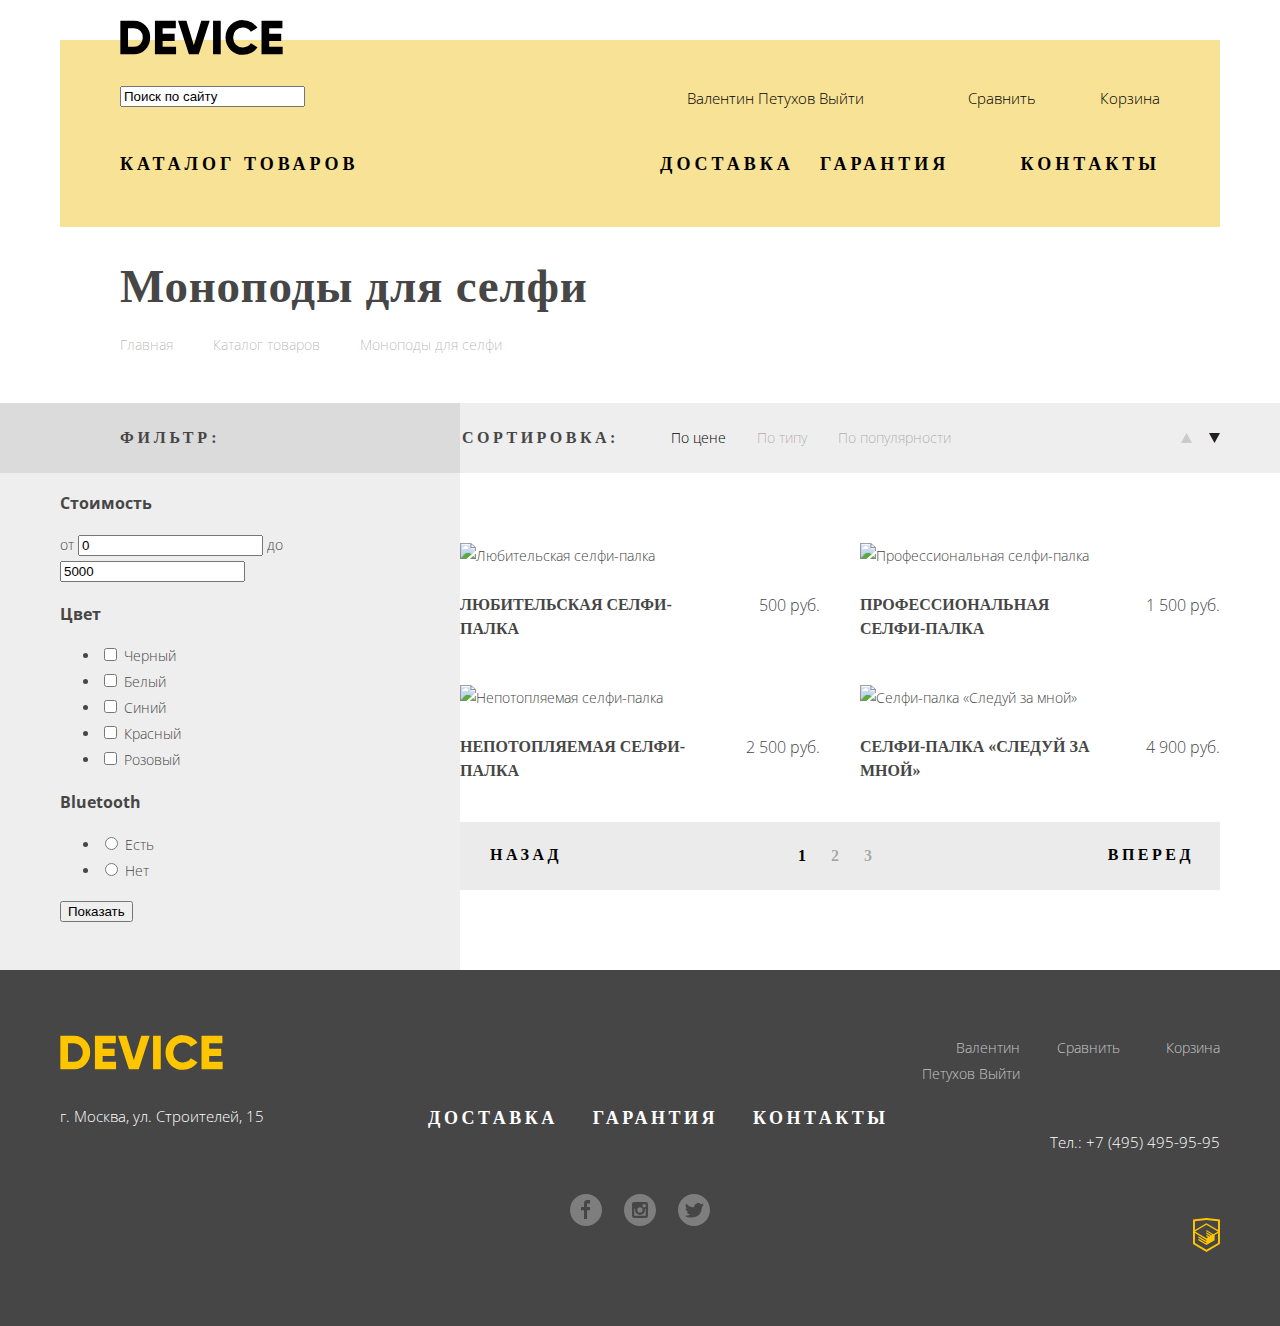
==== catalog.html @ 4c47d86c "Микро и макро разметка проекта, шрифты и прочее" ====
<!DOCTYPE html>
<html lang="ru">
<head>
	<meta charset="UTF-8">
	<title>HTML Academy: Девайс</title>
	<link href="https://fonts.googleapis.com/css?family=Open+Sans:300,400,700&amp;subset=cyrillic" rel="stylesheet">
	<link rel="stylesheet" href="css/normalize.css">
	<link rel="stylesheet" href="css/style.css">
</head>
<body>
	<div class="container">
		<header class="main-header main-header-catalog">
			<a class="logo-device" href="index.html">
				<svg xmlns="http://www.w3.org/2000/svg" viewBox="0 0 164 35" width="163" height="35">
				  <path d="m0.35 0.7v33.6h13.532a15.723 15.723 0 0 0 11.72-4.824 16.464 16.464 0 0 0 4.712-11.976 16.465 16.465 0 0 0-4.712-11.976 15.723 15.723 0 0 0-11.72-4.824zm7.733 26.208v-18.819h5.8a8.648 8.648 0 0 1 6.5 2.568 9.412 9.412 0 0 1 2.489 6.84 9.41 9.41 0 0 1-2.489 6.84 8.646 8.646 0 0 1-6.5 2.568h-5.8zm34.8-5.952h12.082v-7.3h-12.086v-5.567h13.291v-7.389h-21.024v33.6h21.265v-7.392h-13.532v-5.952zm36.343 13.344 11.019-33.6h-8.458l-7.491 24.72-7.491-24.72h-8.457l11.019 33.6zm14.4 0h7.733v-33.6h-7.733zm38.615-1.416a15.514 15.514 0 0 0 6.041-5.688l-6.67-3.84a7.488 7.488 0 0 1-3.165 3.024 9.874 9.874 0 0 1-4.664 1.1 9.594 9.594 0 0 1-7.177-2.736 9.907 9.907 0 0 1-2.682-7.248 9.908 9.908 0 0 1 2.682-7.248 9.594 9.594 0 0 1 7.177-2.736 9.914 9.914 0 0 1 4.64 1.08 7.6 7.6 0 0 1 3.189 3.048l6.67-3.84a15.881 15.881 0 0 0-6.09-5.688 17.419 17.419 0 0 0-8.409-2.088 17.12 17.12 0 0 0-17.592 17.472 17.12 17.12 0 0 0 17.589 17.476 17.519 17.519 0 0 0 8.458-2.088zm17.881-11.928h12.082v-7.3h-12.085v-5.567h13.29v-7.389h-21.022v33.6h21.264v-7.392h-13.532v-5.952z"/>
				</svg>
			</a>
			<section class="header-left">
				<form action="https://echo.htmlacademy.ru" method="POST" class="form-search">
					<input type="text" value="Поиск по сайту"> 
				</form>
				<h2 class="catalog-header"><a href="#">Каталог товаров</a></h2>
				<ul class="catedories-list">
					<li class="catedories-list-item">
						<ul class="categories-inner">
							<li><a href="#">Виртуальная реальность</a></li>
							<li><a href="catalog.html">Моноподы для селфи</a></li>
							<li><a href="#">Экшн-камеры</a></li>
						</ul>
					</li>
					<li class="catedories-list-item">
						<ul class="categories-inner">
							<li><a href="#">Фитнес-браслеты</a></li>
							<li><a href="#">Умные часы</a></li>
						</ul>
					</li>
					<li class="catedories-list-item">
						<ul class="categories-inner">
							<li><a href="#">Квадрокоптеры</a></li>
						</ul>
					</li>
				</ul>
			</section>	
			<section class="header-right">
				<ul class="in-out-list">
					<li class="in-out-item">
						<a href="#">Валентин Петухов</a>
						<a href="#">Выйти</a>
					</li>
					<li class="in-out-item"><a href="#">Сравнить</a></li>
					<li class="in-out-item"><a href="#">Корзина</a></li>
				</ul>
				<ul class="services-list">
					<li class="services-item"><a href="#">Доставка</a></li>
					<li class="services-item"><a href="#">Гарантия</a></li>
					<li class="services-item"><a href="#">Контакты</a></li>
				</ul>
			</section>
		</header>
		<main>
			<h1 class="main-catalog-header">Моноподы для селфи</h1>
			<nav class="main-nav">
				<ul class="main-nav-list">
					<li class="main-nav-item"><a href="index.html">Главная</a></li>
					<li class="main-nav-item"><a href="#">Каталог товаров </a></li>
					<li class="main-nav-item"><a>Моноподы для селфи</a></li>
				</ul>
			</nav>
	</div>
			<div class="filter-header-and-sort">
				<div class="container">
					<section class="sort-section">
						<span class="search-sort">Сортировка:</span>
		                <ul class="search-sort-list">
		                    <li class="search-sort-item"><a href="#" class="sort-active">По цене</a></li>
		                    <li class="search-sort-item"><a href="#" class="sort">По типу</a></li>
		                    <li class="search-sort-item"><a href="#" class="sort">По популярности</a></li>
		                </ul>
		                <ul class="search-type">
		                    <li>
		                        <a href="#" class="search-type-link">
		                            <span class="visually-hidden">Наверх</span>
		                            <svg xmlns="http://www.w3.org/2000/svg" width="11" height="10" viewBox="0 0 11 10">
		                                <path fill="#cacaca" d="M5.5 0L0 10h11z" />
		                            </svg>
		                        </a>
		                    </li>
		                    <li>
		                        <a href="#" class="search-type-link search-type-active">
		                            <span class="visually-hidden">Вниз</span>
		                            <svg xmlns="http://www.w3.org/2000/svg" width="11" height="10" viewBox="0 0 11 10">
		                                <path fill="#cacaca" d="M5.5 10L0 0h11" />
		                            </svg>
		                        </a>
		                    </li>
		                </ul>
					</section>
					<h2 class="aside-form-header">Фильтр:</h2>
				</div>
			</div>
			<!-- <h2 class="aside-form-header">Фильтр:</h2> -->
			<div class="form-and-products">
				<div class="container">
				<aside class="aside-form">
					<form action="https://echo.htmlacademy.ru" method="POST">
						<div class="filter-range">
		                    <h3>Стоимость</h3>
		                    <div class="range-controls">
		                        <div class="scale">
		                            <div class="bar"></div>
		                        </div>
		                        <div class="range-toggle range-toggle-min"></div>
		                        <div class="range-toggle range-toggle-max"></div>
		                    </div>
		                    <div>
		                        <label class="min-price">от
		                            <input type="text" name="min-price" value="0">
		                        </label>
		                        <label class="max-price">до
		                            <input type="text" name="max-price" value="5000">
		                        </label>
		                    </div>
		                </div>
		                <h3>Цвет</h3>
		                <ul>
		                	<li>
		                		<input type="checkbox" name="color" id="color-black">
		                		<span class="my-checkbox"></span>
		                		<label for="color-black">Черный</label>
		                	</li>
		                	<li>
		                		<input type="checkbox" name="color" id="color-white">
		                		<span class="my-checkbox"></span>
		                		<label for="color-white">Белый</label>
		                	</li>
		                	<li>
		                		<input type="checkbox" name="color" id="color-blue">
		                		<span class="my-checkbox"></span>
		                		<label for="color-blue">Синий</label>
		                	</li>
		                	<li>
		                		<input type="checkbox" name="color" id="color-red">
		                		<span class="my-checkbox"></span>
		                		<label for="color-red">Красный</label>
		                	</li>
		                	<li>
		                		<input type="checkbox" name="color" id="color-pink">
		                		<span class="my-checkbox"></span>
		                		<label for="color-pink">Розовый</label>
		                	</li>
		                </ul>
		                <h3>Bluetooth</h3>
		                <ul>
		                	<li>
		                		<input type="radio" name="Bluetooth" id="Bluetooth-yes">
		                		<span class="my-radio"></span>
		                		<label for="Bluetooth-yes">Есть</label>
		                	</li>
		                	<li>
		                		<input type="radio" name="Bluetooth" id="Bluetooth-no">
		                		<span class="my-radio"></span>
		                		<label for="Bluetooth-no">Нет</label>
		                	</li>
		                </ul>
		                <button type="submit">Показать</button>
					</form>
				</aside>
				<div class="found-items-and-nav">
					<section class="found-items">
						<h2 class="visually-hidden">Список найденных товаров</h2>
						<ul class="found-items-list">
							<li class="found-items-item">
								<article class="found-item-article">
									<h1 class="found-items-header">Любительская селфи-палка</h1>
									<div class="item-img">
										<img src="img/item-1.jpg" alt="Любительская селфи-палка" width="360" height="380">
									</div>
									<span class="found-item-price">500 руб.</span>
									<div class="item-hover">
										<a href="#">В корзину</a>
										<a href="#">Добавить к сравнению</a>
									</div>
								</article>
							</li>
							<li class="found-items-item">
								<article class="found-item-article">
									<h1 class="found-items-header found-items-header-short">Профессиональная селфи-палка </h1>
									<div class="item-img">
										<img src="img/item-2.jpg" alt="Профессиональная селфи-палка" width="360" height="380">
									</div>
									<span class="found-item-price">1 500 руб.</span>
									<div class="item-hover">
										<a href="#">В корзину</a>
										<a href="#">Добавить к сравнению</a>
									</div>
								</article>
							</li>
							<li class="found-items-item">
								<article class="found-item-article">
									<h1 class="found-items-header">Непотопляемая селфи-палка</h1>
									<div class="item-img">
										<img src="img/item-3.jpg" alt="Непотопляемая селфи-палка" width="360" height="380">
									</div>
									<span class="found-item-price">2 500 руб.</span>
									<div class="item-hover">
										<a href="#">В корзину</a>
										<a href="#">Добавить к сравнению</a>
									</div>
								</article>
							</li>
							<li class="found-items-item">
								<article class="found-item-article">
									<h1 class="found-items-header">Селфи-палка «Следуй за мной»</h1>
									<div class="item-img">
										<img src="img/item-4.jpg" alt="Селфи-палка «Следуй за мной»" width="360" height="380">
									</div>
									<span class="found-item-price">4 900 руб.</span>
									<div class="item-hover">
										<a href="#">В корзину</a>
										<a href="#">Добавить к сравнению</a>
									</div>
								</article>
							</li>
						</ul>
					</section>
					<section class="product-nav">
						<h2 class="visually-hidden">Номер страницы</h2>
						<a href="#" class="product-nav-button">Назад</a>
						<ul class="product-nav-list">
							<li class="product-nav-item product-nav-item-active"><a href="#">1</a></li>
							<li class="product-nav-item"><a href="#">2</a></li>
							<li class="product-nav-item"><a href="#">3</a></li>
						</ul>
						<a href="#" class="product-nav-button">Вперед</a>
					</section>
				</div>
			</div>
			</div>
	<!-- </div> -->
		</main>
	<footer class="main-footer">
			<div class="container">
				<div class="footer-left">
					<a class="footer-device-logo">
						<svg xmlns="http://www.w3.org/2000/svg" viewBox="0 0 164 35" width="163" height="35">
						  <path d="m0.35 0.7v33.6h13.532a15.723 15.723 0 0 0 11.72-4.824 16.464 16.464 0 0 0 4.712-11.976 16.465 16.465 0 0 0-4.712-11.976 15.723 15.723 0 0 0-11.72-4.824zm7.733 26.208v-18.819h5.8a8.648 8.648 0 0 1 6.5 2.568 9.412 9.412 0 0 1 2.489 6.84 9.41 9.41 0 0 1-2.489 6.84 8.646 8.646 0 0 1-6.5 2.568h-5.8zm34.8-5.952h12.082v-7.3h-12.086v-5.567h13.291v-7.389h-21.024v33.6h21.265v-7.392h-13.532v-5.952zm36.343 13.344 11.019-33.6h-8.458l-7.491 24.72-7.491-24.72h-8.457l11.019 33.6zm14.4 0h7.733v-33.6h-7.733zm38.615-1.416a15.514 15.514 0 0 0 6.041-5.688l-6.67-3.84a7.488 7.488 0 0 1-3.165 3.024 9.874 9.874 0 0 1-4.664 1.1 9.594 9.594 0 0 1-7.177-2.736 9.907 9.907 0 0 1-2.682-7.248 9.908 9.908 0 0 1 2.682-7.248 9.594 9.594 0 0 1 7.177-2.736 9.914 9.914 0 0 1 4.64 1.08 7.6 7.6 0 0 1 3.189 3.048l6.67-3.84a15.881 15.881 0 0 0-6.09-5.688 17.419 17.419 0 0 0-8.409-2.088 17.12 17.12 0 0 0-17.592 17.472 17.12 17.12 0 0 0 17.589 17.476 17.519 17.519 0 0 0 8.458-2.088zm17.881-11.928h12.082v-7.3h-12.085v-5.567h13.29v-7.389h-21.022v33.6h21.264v-7.392h-13.532v-5.952z" fill="#ffc600"/>
						</svg>
					</a>
					<span class="footer-adress">г. Москва, ул. Строителей, 15</span>
				</div>
				<div class="footer-center">
					<ul class="footer-serveces-list">
						<li class="footer-serveces-item"><a href="#">Доставка</a></li>
						<li class="footer-serveces-item"><a href="#">Гарантия</a></li>
						<li class="footer-serveces-item"><a href="#">Контакты</a></li>
					</ul>
					<ul class="footer-social-list">
						<li class="footer-social-item">
							<a href="#">
								<span class="visually-hidden">Facebook</span>
								<svg xmlns="http://www.w3.org/2000/svg" width="32" height="32" viewBox="0 0 32 32"><path fill="#FFF" d="M16 0C7.164 0 0 7.163 0 16s7.164 16 16 16c8.837 0 16-7.164 16-16S24.837 0 16 0zm4.062 9.455h-3.021v3.444h3.021v3.445h-3.021v8.61H14.02v-8.61H11v-3.445h3.021V9.455c0-1.902 1.353-3.445 3.021-3.445h3.021v3.445z"/></svg>
							</a>
						</li>
						<li class="footer-social-item">
							<a href="#">
								<span class="visually-hidden">Instagram</span>
								<svg xmlns="http://www.w3.org/2000/svg" width="32" height="32" viewBox="0 0 32 32"><g fill="#FFF"><path d="M20.916 16a4.938 4.938 0 1 1-9.877 0c0-.394.051-.773.138-1.14h-.897v6.838h11.396V14.86h-.897c.086.367.137.746.137 1.14z"/><path d="M15.978 18.659c1.466 0 2.659-1.193 2.659-2.659s-1.193-2.659-2.659-2.659c-1.466 0-2.659 1.193-2.659 2.659s1.192 2.659 2.659 2.659zM18.637 10.302h3.039v3.039h-3.039z"/><path d="M16 0C7.164 0 0 7.164 0 16c0 8.837 7.164 16 16 16 8.837 0 16-7.163 16-16 0-8.836-7.163-16-16-16zm7.955 21.698a2.285 2.285 0 0 1-2.279 2.279H10.279A2.285 2.285 0 0 1 8 21.698V10.302a2.286 2.286 0 0 1 2.279-2.279h11.396a2.286 2.286 0 0 1 2.279 2.279v11.396z"/></g></svg>
							</a>
						</li>
						<li class="footer-social-item">
							<a href="#">
								<span class="visually-hidden">Twitter</span>
								<svg xmlns="http://www.w3.org/2000/svg" width="32" height="32" viewBox="0 0 32 32"><path fill="#FFF" d="M16 0C7.164 0 0 7.164 0 16c0 8.837 7.164 16 16 16 8.837 0 16-7.163 16-16 0-8.836-7.163-16-16-16zm7.944 12.809c-.251 6.516-3.463 10.832-10.992 10.702h-.486c-.447 0-4.543-.443-5.344-1.823 2.479.19 4.247-.406 5.12-1.136-1.048-.289-2.923-.461-3.251-2.848.384.104.618.221 1.299.113-1.307-.824-2.758-1.519-2.679-3.643.311.317 1.164.518 1.46.457-.768-.233-2.149-3.244-.974-4.781 1.984 1.79 4.075 3.482 7.804 3.643.227-2.214 1.24-3.699 3.168-4.325 1.84-.479 3.255.26 3.901 1.138.737-.224 1.453-.466 2.193-.685-.004.833-.569 1.463-.935 1.709.747.165 1.423-.475 1.423-.475-.184.963-1.094 1.725-1.707 1.954z"/></svg>
							</a>
						</li>
					</ul>
				</div>
				<div class="footer-right">
					<ul class="footer-in-out-list">
						<li class="footer-in-out-item">
							<a href="#">Валентин Петухов</a>
							<a href="#">Выйти</a>
						</li>
						<li class="footer-in-out-item"><a href="#">Сравнить</a></li>
						<li class="footer-in-out-item"><a href="#">Корзина</a></li>
					</ul>
					<a class="footer-telephone" href="tel: +7 (495) 495-95-95">Тел.: +7 (495) 495-95-95</a>
					<svg class="footer-html-logo" xmlns="http://www.w3.org/2000/svg" width="26.943" height="34.09" viewBox="0 0 26.943 34.09"><path fill="#FFC600" d="M13.62.017L13.472 0 0 1.412v24.661l13.473 8.017 13.43-7.99.042-.025V1.412L13.62.017zm11.399 12.11L13.495 5.334l-.001-.104-.087.05-.088-.056v.109L1.925 12.118V3.147l11.548-1.212L25.02 3.147v8.98zm-11.614-5.34L24.923 13.5l-4.479 2.64-7.093-4.221-.014 1.415 5.904 3.513-.86.507-5.03-2.992-.014 1.415 3.827 2.275-.782.523-3.031-1.787-.014 1.413 1.853 1.091-1.8 1.081-11.356-6.751 11.371-6.835zm-11.48 8.34l11.411 6.791.016 1.044-7.942-4.728-.015 1.416 7.979 4.795.018 1.076-7.973-4.74-.013 1.414 8.021 4.822.046.025 8.143-4.872-.011-5.177 3.415-2.036v10.021L13.472 31.85 1.925 24.979v-9.852z"/></svg>
				</div>
			</div>
		</footer>
</body>
</html>
---- css/style.css ----
@font-face {
    font-family: 'Gilroy';
    src: url('../fonts/gilroylight.woff2') format('woff2'),
    url('../fonts/gilroylight.woff') format('woff');
    font-weight: 400;
}
@font-face {
    font-family: 'Gilroy';
    src: url('../fonts/gilroyextrabold.woff2') format('woff2'),
    url('../fonts/gilroyextrabold.woff') format('woff');
    font-weight: 700;
}

html {
    box-sizing: border-box;
}

*,
*::before,
*::after {
    box-sizing: inherit;
}

body {
    margin: 0;
    font-family: "Open Sans", Arial, sans-serif;
    font-size: 14px;
    line-height: 26px;
    font-weight: lighter;
    color: #464646;
}

a {
    text-decoration: none;
}

img {
    max-width: 100%;
    height: auto;
}

.visually-hidden {
    position: absolute;
    clip: rect(0 0 0 0);
    width: 1px;
    height: 1px;
    margin: -1px;
    border: 0;
    padding: 0;
    overflow: hidden;
}

.container {
    width: 1200px;
    padding: 0 20px;
    margin: 0 auto;
}

.half-width {
    width: 50%;
}

.button{
    font-family: 'Gilroy';
    font-size: 18px;
    line-height: 24px;
    font-weight: bold;
    letter-spacing: 3px;
    text-transform: uppercase;
    text-align: center;

    color: #000000;

    background-image: linear-gradient(to top, transparent 30%, #f0c52e 30%, #f0c52e 60%, transparent 60%);
}

/*header*/

.main-header {
    position: relative;
    background-color: #f7e296;
    padding: 43px 60px 150px 60px;
    margin-top: 40px;

    display: flex;
}

.logo-device {
    position: absolute;
    top: -20px;
}

.form-search{
    margin-bottom: 40px;
}

.form-search{
    margin-bottom: 42px;
}

.catalog-header{
    font-family: 'Gilroy';
    font-size: 18px;
    font-weight: bold;
    text-transform: uppercase;
    letter-spacing: 4px;
}

.catalog-header a{
    color: #000000;
}

.header-right{
    width: 520px;
    margin-left: auto;
    padding-left: 20px; 
}

.in-out-list{
    font-size: 15px;
    line-height: 30px;

    list-style: none;
    padding: 0;
    margin:0;

    display: flex;
}

.in-out-item {
    flex-basis: 100px;
}

.in-out-item:first-of-type {
    flex-basis: auto;
}

.in-out-item:first-child {
    margin-right: auto;
    padding-left: 27px; 
}

.in-out-item:nth-child(2) {
    padding-left: 8px; 
}

.in-out-item:last-child {
    text-align: right;
}

.in-out-item a {
    color: #000000;
}


.services-list {
    font-family: 'Gilroy';
    font-size: 18px;
    font-weight: bold;
    text-transform: uppercase;
    letter-spacing: 4px;

    list-style: none;
    padding: 0;
    margin:0;
    margin-top: 38px;

    display: flex;

}

.services-item{
    flex-basis: 160px;
}
.services-item:last-child {
    margin-left: auto;
    text-align: right;
}

.services-item a {
    color: #000000;
}

.catedories-list{
    font-size: 15px;
    list-style: none;
    padding: 0;
    margin: 0;
    display: flex;
    position: absolute;

    display:none; 
}

.catedories-list-item{
    width: 200px;
}
.catedories-list-item:first-child{
    margin-right: 40px;
}

.catedories-list a{
    color: #000000;
}

.categories-inner{
    list-style: none;
    padding: 0;
    margin: 0;

}

/*main*/

/*.main-main{
    position: relative;
    top: -174px;
    z-index: 5;
}*/
/*slider*/

.slider{
    padding: 60px 60px 100px 60px;
    position: relative;
    top: -174px;
    z-index: 5;
}

.promo-slider{
    position: absolute;
    list-style: none;
    padding:0;
    margin: 0;
    display: flex;
    width: 80px;
    justify-content: space-between;

    right: 80px;
    top: 387px;
}

.promo-slider-item{
    width: 12px;
    height: 12px;
    border: 1px solid #000000;
    border-radius: 50%;

}

.slider-item{
    display: flex;
    /*position: absolute;*/
}

.slider-item-left{
    margin-left: 30px;
}

.slider-item:nth-child(3),
.slider-item:nth-child(4){
    display: none;
}

.slider-item-right{
    width: 520px;
    margin-left: auto;
    padding-left: 20px;

    position: relative;
}

.slider-item-right .slider-header{
    font-family: 'Gilroy';
    font-size: 47px;
    line-height: 56px;
    font-weight: bold;
    letter-spacing: 0.7px;

    margin-top: 80px;
    margin-bottom: 18px;
}

.slider-discription{
    font-size: 15px;
    line-height: 30px;

    padding-right: 20px;
    margin-bottom: 50px;
}

.slider-button{
    padding: 0 45px;
    letter-spacing: 3.7px;
}

.slider-table{
    margin-top: 54px;
    box-sizing: content-box;
}

.slider-table-big{
    font-size: 36px;
    line-height: 48px;
}

.slider-table td{
    width: 140px;
}

.slider-table-big td:first-child{
    padding-right: 15px;
}

.slide-number{
    font-family: 'Gilroy';
    font-weight: bold;
    font-size: 179.2px;
    line-height: 179.2px;
    color: #ffffff;
    /*color: blue;*/
    position: absolute;
    top: -14px;
    right: -12px;
    z-index: -1;
}

/*Популярные запросы*/
.popular-search{
    list-style: none;
    padding: 0;
    margin: 0;
    display: flex;
    width: 100%;
    justify-content: space-between;

    margin-top: -174px; 
}

.popular-search a{
    font-family: 'Gilroy';
    font-weight: bold;
    color: #000000;
    font-size: 18px;
    line-height: 24px;

}

.popular-search-item{
    width: 160px;
}

.popular-search-item-img{
    width: 100%;
    height: 160px;
    background-color: #f7e296;
    display: flex;
    align-items: center;
    justify-content: center;
    margin-bottom: 30px;
}

.popular-search-item:nth-of-type(2) .popular-search-item-img{
    padding-top: 32px;
}

.popular-search-item:nth-of-type(2) span{
    display: block;
    padding-right: 40px;
}

.services{
    margin-top: 177px;
    background-color: #e5e5e5;
    padding-bottom: 107px;
}

.services-nav-list{
    width: 300px;
    list-style: none;
    padding: 0;
    margin: 0;
    margin-right: 102px;
    margin-top: 53px;
    position: relative;
    margin-top: -11px;
}

.services .container{
    display: flex;
}

.services-nav-item{
    width: 280px;
    margin-bottom: 40px;
}
.services-button{
    padding: 0;
    text-align: center;
    display: block;
    width: 160px;
}

.services-slide-header{
    font-family: 'Gilroy';
    font-weight: bold;
    color: #000000;
    font-size: 47px;
    line-height: 48px;
    margin-bottom: 30px;
    margin-top: 0;
}

.slide-left{
    width: 460px;
    padding-right: 10px;
    margin-right: 97px;
}

.slide-left p{
    font-size: 15px;
    line-height: 30px;
}

.services-slide{
    display: flex;
    padding-top: 38px;
    position: relative;
    margin-top: -63px;
}

.services-slide svg{
    margin-top: 13px;
}

.services-slide:nth-child(2),
.services-slide:nth-child(3){
    display: none;
}

/*Производители*/

.manufacturers-list{
    list-style: none;
    padding: 94px 0;
    margin: 0;
    display: flex;
    justify-content: space-between;
}

/*О нас и Контакты*/
.about-and-cont{
    display: flex;

}

.about-us{
    width: 520px;
    padding: 0 45px 88px 0;
    margin-right: 80px;
}

.about-us-header,
.contacts-header{
    font-family: 'Gilroy';
    font-weight: bold;
    font-size: 47px;
    line-height: 48px;
    margin-top: 43px;
    margin-bottom: 45px;
}

.about-us p,
.contacts p{
    color: #464646;
    font-size: 15px;
    line-height: 30px;
    margin-bottom: 30px;
}

.about-us-list{
    font-family: 'Gilroy';
    font-weight: bold;
    font-size: 16px;
    line-height: 40px;

    margin-top: 65px;
    margin-bottom: 62px;
}

.about-us-button{
    padding: 0 23px;
    letter-spacing: 3.7px;
}

.contacts{
    width: 560px;
}

.map{
    display: block;
    margin-top: 40px;
    margin-bottom: 67px;
}

.contacts-button{
    padding: 0 41px;
    letter-spacing: 3.7px;
}

/*Футер*/
.main-footer{
    display: flex;
    background-color: #464646;
    color: #ffffff;
    padding: 65px 0;
}

.main-footer .container{
    display: flex;
}

.footer-left{
    width: 260px;
    margin-right: 108px;
}

.footer-device-logo{
    display: block;
    margin-bottom: 23px;
}

.footer-adress{
    font-size: 15px;
    line-height: 30px;
}

.footer-center{
    width: 440px;
}

.footer-serveces-list,
.footer-social-list{
    list-style: none;
    padding: 0;
    margin: 0;

    display: flex;
}

.footer-serveces-list{
    margin-top: 71px;
    margin-bottom: 62px;
}

.footer-social-list{
    margin-left: 142px; 
}

.footer-social-item{
    margin-right: 22px;
}

.footer-social-item path{
    fill: #7e7e7e;
}

.footer-serveces-item{
    margin-right: 35px;
}

.footer-serveces-list a{
    color: #ffffff;
    font-family: 'Gilroy';
    font-weight: bold;
    font-size: 18px;
    line-height: 24px;
    text-transform: uppercase;
    letter-spacing: 3.5px;
}
.footer-right{
    text-align: right;
    margin-left: auto;
}

.footer-in-out-list{
    list-style: none;
    padding:0;
    margin: 0;
    display: flex;
    margin-bottom: 40px;
}

.footer-in-out-item{
    width: 100px;
    /*margin-right: 25px;*/
}

.footer-in-out-item a{
    color: rgba(255,255,255,0.7);
}

.footer-telephone{
    color: #ffffff;
    font-size: 15px;
    line-height: 30px;
    display: block;
    margin-bottom: 61px;
}

/*popup*/
.form-write-us{
    display: none;
}

.popup-map{
    display: none;
}

/*catalog*/

.main-header-catalog{
    /*padding: 43px 60px 150px 60px;*/
    padding-bottom: 35px;
    margin-bottom: 35px;
}

.main-catalog-header{
    font-family: 'Gilroy';
    font-weight: bold;
    font-size: 47px;
    line-height: 48px;
    letter-spacing: 0.7px;
    padding-left: 60px;
    margin-bottom: 22px;
}

.main-nav{
    padding-left: 60px;
    margin-bottom: 45px;
}
.main-nav-list{
    list-style: none;
    padding: 0;
    margin: 0;
    display: flex;
}

.main-nav-item{
    /*flex-basis: 90px;*/
    margin-right: 40px;
}
.main-nav-item a{
    color: rgba(0,0,0,0.3);
}

.filter-header-and-sort{
    background-image: linear-gradient(to right, #dbdbdb 460px,#eeeeee 460px);
}
.filter-header-and-sort .container{
    display: flex;
}

.aside-form-header{
    font-family: 'Gilroy';
    font-weight: bold;
    font-size: 16px;
    line-height: 24px;
    letter-spacing: 3.8px;
    text-transform: uppercase;
    order: -2;
    width: 330px;
    padding: 10px;
    padding-left: 60px;

}

/*Сортировка*/

.sort-section{
    display: flex;
    width: 830px;
    align-items: center;
}

.search-sort-list,
.search-type{
    list-style: none;
    padding: 0;
    margin: 0;
    display: flex;
}

.search-type{
    margin-left: auto;
}

.search-type li{
    margin-left: 17px;
}

.search-type-active path{
    fill: #231f20;
}

.search-sort-list a{
    font-size: 14px;
    line-height: 18px;
}

.search-sort{
    font-family: 'Gilroy';
    font-weight: bold;
    font-size: 16px;
    line-height: 24px;
    text-transform: uppercase;
    letter-spacing: 3.5px;
    margin-left: 72px;
    margin-right: 52px;
}

.search-sort-list .sort{
    color: rgba(0,0,0,0.3);
}

.search-sort-list .sort-active{
    color: #000000;
}

.search-sort-item{
    margin-right: 31px;
}

.form-and-products{
    background-image: linear-gradient(to right, #eeeeee 460px,#ffffff 460px);
}

.form-and-products .container{
    display: flex;
    padding: 0 20px;
}

.aside-form{
    width: 328px;
}

/*Найденные товары*/
.found-items{
    width: 832px;
    /*outline: 1px solid blue;*/
    padding: 70px 0 40px 32px
}

.found-items-list{
    list-style: none;
    padding: 0;
    margin: 0;
    display: flex;
    flex-wrap: wrap;
}

.found-items-item{
    width: 360px;
    margin-left: 40px;
}

.found-item-article{
    display: flex;
    flex-wrap: wrap;
    align-items: flex-start;
    margin-bottom: 44px;
}

.item-img{
    width: 100%;
    order: -1;
    margin-bottom: 24px;
}

.found-items-header{
    font-family: 'Gilroy';
    font-weight: bold;
    font-size: 16px;
    line-height: 24px;
    text-transform: uppercase;
    /*letter-spacing: 3.5px;*/
    width: 260px;
    margin: 0;
}

.found-items-header-short{
    padding-right: 50px;
}

.found-item-price{
    font-size: 16px;
    line-height: 24px;
    color: #464646;
    margin-left: auto;
}

.item-hover{
    display: none;
}

/*Навигация внизу найденных товаров*/
.product-nav{
    display: flex;
    width: 760px;
    justify-content: space-between;
    margin-left: 72px;
    margin-bottom: 80px;
    margin-top: -45px;
    background-color: #ebebeb;
    padding: 21px 26px 21px 30px;
}

.product-nav-list{
    list-style: none;
    padding: 0;
    margin: 0;
    display: flex;
    background-color: #ebebeb;
    width: 160px;
    justify-content: center;
    flex-wrap: wrap;
}

.product-nav-item:nth-of-type(2){
    margin-left: 25px;
    margin-right: 25px;
}

.product-nav-button{
    font-family: 'Gilroy';
    font-weight: bold;
    font-size: 16px;
    line-height: 24px;
    letter-spacing: 3.5px;
    text-transform: uppercase;
    color: #000000;
    background-color: #ebebeb;

}

.product-nav-item a {
    font-family: 'Gilroy';
    font-weight: bold;
    font-size: 16px;
    line-height: 24px;

    color: rgba(0,0,0,0.3);
}

.product-nav-item-active a{
    color: #000000;
}
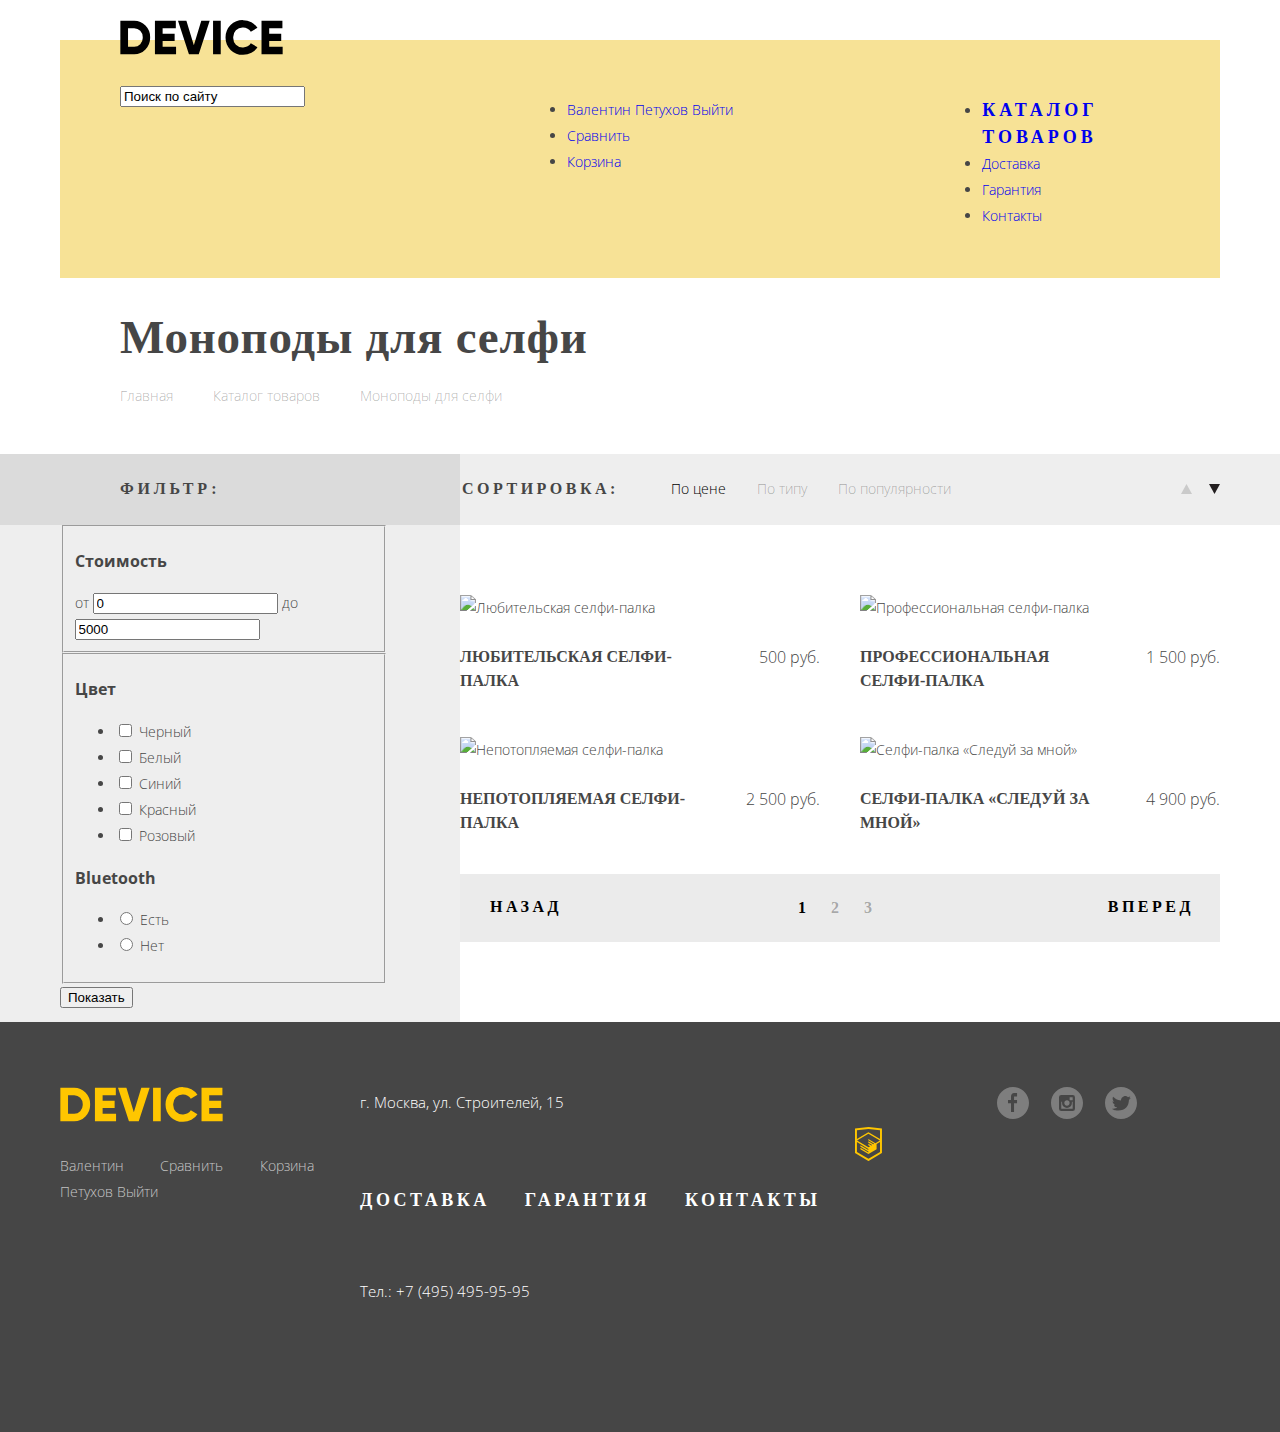
==== commit cc9a1afa: "ссылка на index, меню в header одним списком, форма в header" ====
--- a/catalog.html
+++ b/catalog.html
@@ -11,6 +11,40 @@
 	<div class="container">
 		<header class="main-header main-header-catalog">
 			<a class="logo-device" href="index.html">
+					<svg xmlns="http://www.w3.org/2000/svg" viewBox="0 0 164 35" width="163" height="35">
+					  <path d="m0.35 0.7v33.6h13.532a15.723 15.723 0 0 0 11.72-4.824 16.464 16.464 0 0 0 4.712-11.976 16.465 16.465 0 0 0-4.712-11.976 15.723 15.723 0 0 0-11.72-4.824zm7.733 26.208v-18.819h5.8a8.648 8.648 0 0 1 6.5 2.568 9.412 9.412 0 0 1 2.489 6.84 9.41 9.41 0 0 1-2.489 6.84 8.646 8.646 0 0 1-6.5 2.568h-5.8zm34.8-5.952h12.082v-7.3h-12.086v-5.567h13.291v-7.389h-21.024v33.6h21.265v-7.392h-13.532v-5.952zm36.343 13.344 11.019-33.6h-8.458l-7.491 24.72-7.491-24.72h-8.457l11.019 33.6zm14.4 0h7.733v-33.6h-7.733zm38.615-1.416a15.514 15.514 0 0 0 6.041-5.688l-6.67-3.84a7.488 7.488 0 0 1-3.165 3.024 9.874 9.874 0 0 1-4.664 1.1 9.594 9.594 0 0 1-7.177-2.736 9.907 9.907 0 0 1-2.682-7.248 9.908 9.908 0 0 1 2.682-7.248 9.594 9.594 0 0 1 7.177-2.736 9.914 9.914 0 0 1 4.64 1.08 7.6 7.6 0 0 1 3.189 3.048l6.67-3.84a15.881 15.881 0 0 0-6.09-5.688 17.419 17.419 0 0 0-8.409-2.088 17.12 17.12 0 0 0-17.592 17.472 17.12 17.12 0 0 0 17.589 17.476 17.519 17.519 0 0 0 8.458-2.088zm17.881-11.928h12.082v-7.3h-12.085v-5.567h13.29v-7.389h-21.022v33.6h21.264v-7.392h-13.532v-5.952z"/>
+					</svg>
+				</a>
+				<form action="" class="header-search half-width">
+					<input type="text" value="Поиск по сайту">
+				</form>
+				<ul class="user-menu-list half-width">
+					<li class="user-menu-item">
+						<a href="#">Валентин Петухов</a>
+						<a href="#">Выйти</a>
+					</li>
+					<li class="user-menu-item"><a href="#">Сравнить</a></li>
+					<li class="user-menu-item"><a href="#">Корзина</a></li>
+				</ul>
+				<nav class="header-nav">
+					<ul class="header-nav-list">
+						<li class="header-nav-item">
+							<a class="catalog-header" href="#">Каталог товаров</a>
+							<ul class="catedories-list">
+								<li class="catedories-list-item"><a href="#">Виртуальная реальность</a></li>
+								<li class="catedories-list-item"><a>Моноподы для селфи</a></li>
+								<li class="catedories-list-item"><a href="#">Экшн-камеры</a></li>
+								<li class="catedories-list-item"><a href="#">Фитнес-браслеты</a></li>
+								<li class="catedories-list-item"><a href="#">Умные часы</a></li>
+								<li class="catedories-list-item"><a href="#">Квадрокоптеры</a></li>
+							</ul>
+						</li>
+						<li class="header-nav-item"><a href="#">Доставка</a></li>
+						<li class="header-nav-item"><a href="#">Гарантия</a></li>
+						<li class="header-nav-item"><a href="#">Контакты</a></li>
+					</ul>
+				</nav>
+			<!-- <a class="logo-device" href="index.html">
 				<svg xmlns="http://www.w3.org/2000/svg" viewBox="0 0 164 35" width="163" height="35">
 				  <path d="m0.35 0.7v33.6h13.532a15.723 15.723 0 0 0 11.72-4.824 16.464 16.464 0 0 0 4.712-11.976 16.465 16.465 0 0 0-4.712-11.976 15.723 15.723 0 0 0-11.72-4.824zm7.733 26.208v-18.819h5.8a8.648 8.648 0 0 1 6.5 2.568 9.412 9.412 0 0 1 2.489 6.84 9.41 9.41 0 0 1-2.489 6.84 8.646 8.646 0 0 1-6.5 2.568h-5.8zm34.8-5.952h12.082v-7.3h-12.086v-5.567h13.291v-7.389h-21.024v33.6h21.265v-7.392h-13.532v-5.952zm36.343 13.344 11.019-33.6h-8.458l-7.491 24.72-7.491-24.72h-8.457l11.019 33.6zm14.4 0h7.733v-33.6h-7.733zm38.615-1.416a15.514 15.514 0 0 0 6.041-5.688l-6.67-3.84a7.488 7.488 0 0 1-3.165 3.024 9.874 9.874 0 0 1-4.664 1.1 9.594 9.594 0 0 1-7.177-2.736 9.907 9.907 0 0 1-2.682-7.248 9.908 9.908 0 0 1 2.682-7.248 9.594 9.594 0 0 1 7.177-2.736 9.914 9.914 0 0 1 4.64 1.08 7.6 7.6 0 0 1 3.189 3.048l6.67-3.84a15.881 15.881 0 0 0-6.09-5.688 17.419 17.419 0 0 0-8.409-2.088 17.12 17.12 0 0 0-17.592 17.472 17.12 17.12 0 0 0 17.589 17.476 17.519 17.519 0 0 0 8.458-2.088zm17.881-11.928h12.082v-7.3h-12.085v-5.567h13.29v-7.389h-21.022v33.6h21.264v-7.392h-13.532v-5.952z"/>
 				</svg>
@@ -55,7 +89,7 @@
 					<li class="services-item"><a href="#">Гарантия</a></li>
 					<li class="services-item"><a href="#">Контакты</a></li>
 				</ul>
-			</section>
+			</section> -->
 		</header>
 		<main>
 			<h1 class="main-catalog-header">Моноподы для селфи</h1>
@@ -72,7 +106,7 @@
 					<section class="sort-section">
 						<span class="search-sort">Сортировка:</span>
 		                <ul class="search-sort-list">
-		                    <li class="search-sort-item"><a href="#" class="sort-active">По цене</a></li>
+		                    <li class="search-sort-item"><a class="sort-active">По цене</a></li>
 		                    <li class="search-sort-item"><a href="#" class="sort">По типу</a></li>
 		                    <li class="search-sort-item"><a href="#" class="sort">По популярности</a></li>
 		                </ul>
@@ -103,7 +137,7 @@
 				<div class="container">
 				<aside class="aside-form">
 					<form action="https://echo.htmlacademy.ru" method="POST">
-						<div class="filter-range">
+						<fieldset class="filter-range">
 		                    <h3>Стоимость</h3>
 		                    <div class="range-controls">
 		                        <div class="scale">
@@ -120,48 +154,50 @@
 		                            <input type="text" name="max-price" value="5000">
 		                        </label>
 		                    </div>
-		                </div>
-		                <h3>Цвет</h3>
-		                <ul>
-		                	<li>
-		                		<input type="checkbox" name="color" id="color-black">
-		                		<span class="my-checkbox"></span>
-		                		<label for="color-black">Черный</label>
-		                	</li>
-		                	<li>
-		                		<input type="checkbox" name="color" id="color-white">
-		                		<span class="my-checkbox"></span>
-		                		<label for="color-white">Белый</label>
-		                	</li>
-		                	<li>
-		                		<input type="checkbox" name="color" id="color-blue">
-		                		<span class="my-checkbox"></span>
-		                		<label for="color-blue">Синий</label>
-		                	</li>
-		                	<li>
-		                		<input type="checkbox" name="color" id="color-red">
-		                		<span class="my-checkbox"></span>
-		                		<label for="color-red">Красный</label>
-		                	</li>
-		                	<li>
-		                		<input type="checkbox" name="color" id="color-pink">
-		                		<span class="my-checkbox"></span>
-		                		<label for="color-pink">Розовый</label>
-		                	</li>
-		                </ul>
-		                <h3>Bluetooth</h3>
-		                <ul>
-		                	<li>
-		                		<input type="radio" name="Bluetooth" id="Bluetooth-yes">
-		                		<span class="my-radio"></span>
-		                		<label for="Bluetooth-yes">Есть</label>
-		                	</li>
-		                	<li>
-		                		<input type="radio" name="Bluetooth" id="Bluetooth-no">
-		                		<span class="my-radio"></span>
-		                		<label for="Bluetooth-no">Нет</label>
-		                	</li>
-		                </ul>
+		                </fieldset>
+		                <fieldset>
+			                <h3>Цвет</h3>
+			                <ul>
+			                	<li>
+			                		<input type="checkbox" name="color" id="color-black">
+			                		<span class="my-checkbox"></span>
+			                		<label for="color-black">Черный</label>
+			                	</li>
+			                	<li>
+			                		<input type="checkbox" name="color" id="color-white">
+			                		<span class="my-checkbox"></span>
+			                		<label for="color-white">Белый</label>
+			                	</li>
+			                	<li>
+			                		<input type="checkbox" name="color" id="color-blue">
+			                		<span class="my-checkbox"></span>
+			                		<label for="color-blue">Синий</label>
+			                	</li>
+			                	<li>
+			                		<input type="checkbox" name="color" id="color-red">
+			                		<span class="my-checkbox"></span>
+			                		<label for="color-red">Красный</label>
+			                	</li>
+			                	<li>
+			                		<input type="checkbox" name="color" id="color-pink">
+			                		<span class="my-checkbox"></span>
+			                		<label for="color-pink">Розовый</label>
+			                	</li>
+			                </ul>
+			                <h3>Bluetooth</h3>
+			                <ul>
+			                	<li>
+			                		<input type="radio" name="Bluetooth" id="Bluetooth-yes">
+			                		<span class="my-radio"></span>
+			                		<label for="Bluetooth-yes">Есть</label>
+			                	</li>
+			                	<li>
+			                		<input type="radio" name="Bluetooth" id="Bluetooth-no">
+			                		<span class="my-radio"></span>
+			                		<label for="Bluetooth-no">Нет</label>
+			                	</li>
+			                </ul>
+		                </fieldset>
 		                <button type="submit">Показать</button>
 					</form>
 				</aside>
@@ -240,7 +276,56 @@
 		</main>
 	<footer class="main-footer">
 			<div class="container">
-				<div class="footer-left">
+				<div class="footer-up">
+					<a class="footer-device-logo">
+						<svg xmlns="http://www.w3.org/2000/svg" viewBox="0 0 164 35" width="163" height="35">
+						  <path d="m0.35 0.7v33.6h13.532a15.723 15.723 0 0 0 11.72-4.824 16.464 16.464 0 0 0 4.712-11.976 16.465 16.465 0 0 0-4.712-11.976 15.723 15.723 0 0 0-11.72-4.824zm7.733 26.208v-18.819h5.8a8.648 8.648 0 0 1 6.5 2.568 9.412 9.412 0 0 1 2.489 6.84 9.41 9.41 0 0 1-2.489 6.84 8.646 8.646 0 0 1-6.5 2.568h-5.8zm34.8-5.952h12.082v-7.3h-12.086v-5.567h13.291v-7.389h-21.024v33.6h21.265v-7.392h-13.532v-5.952zm36.343 13.344 11.019-33.6h-8.458l-7.491 24.72-7.491-24.72h-8.457l11.019 33.6zm14.4 0h7.733v-33.6h-7.733zm38.615-1.416a15.514 15.514 0 0 0 6.041-5.688l-6.67-3.84a7.488 7.488 0 0 1-3.165 3.024 9.874 9.874 0 0 1-4.664 1.1 9.594 9.594 0 0 1-7.177-2.736 9.907 9.907 0 0 1-2.682-7.248 9.908 9.908 0 0 1 2.682-7.248 9.594 9.594 0 0 1 7.177-2.736 9.914 9.914 0 0 1 4.64 1.08 7.6 7.6 0 0 1 3.189 3.048l6.67-3.84a15.881 15.881 0 0 0-6.09-5.688 17.419 17.419 0 0 0-8.409-2.088 17.12 17.12 0 0 0-17.592 17.472 17.12 17.12 0 0 0 17.589 17.476 17.519 17.519 0 0 0 8.458-2.088zm17.881-11.928h12.082v-7.3h-12.085v-5.567h13.29v-7.389h-21.022v33.6h21.264v-7.392h-13.532v-5.952z" fill="#ffc600"/>
+						</svg>
+					</a>
+					<ul class="footer-in-out-list">
+						<li class="footer-in-out-item">
+							<a href="#">Валентин Петухов</a>
+							<a href="#">Выйти</a>
+						</li>
+						<li class="footer-in-out-item"><a href="#">Сравнить</a></li>
+						<li class="footer-in-out-item"><a href="#">Корзина</a></li>
+					</ul>
+				</div>
+				<div class="footer-middle">
+					<span class="footer-adress">г. Москва, ул. Строителей, 15</span>
+					<ul class="footer-serveces-list">
+						<li class="footer-serveces-item"><a href="#">Доставка</a></li>
+						<li class="footer-serveces-item"><a href="#">Гарантия</a></li>
+						<li class="footer-serveces-item"><a href="#">Контакты</a></li>
+					</ul>
+					<a class="footer-telephone" href="tel: +7 (495) 495-95-95">Тел.: +7 (495) 495-95-95</a>
+				</div>
+				<div class="footer-bottom">
+					<ul class="footer-social-list">
+						<li class="footer-social-item">
+							<a href="#">
+								<span class="visually-hidden">Facebook</span>
+								<svg xmlns="http://www.w3.org/2000/svg" width="32" height="32" viewBox="0 0 32 32"><path fill="#FFF" d="M16 0C7.164 0 0 7.163 0 16s7.164 16 16 16c8.837 0 16-7.164 16-16S24.837 0 16 0zm4.062 9.455h-3.021v3.444h3.021v3.445h-3.021v8.61H14.02v-8.61H11v-3.445h3.021V9.455c0-1.902 1.353-3.445 3.021-3.445h3.021v3.445z"/></svg>
+							</a>
+						</li>
+						<li class="footer-social-item">
+							<a href="#">
+								<span class="visually-hidden">Instagram</span>
+								<svg xmlns="http://www.w3.org/2000/svg" width="32" height="32" viewBox="0 0 32 32"><g fill="#FFF"><path d="M20.916 16a4.938 4.938 0 1 1-9.877 0c0-.394.051-.773.138-1.14h-.897v6.838h11.396V14.86h-.897c.086.367.137.746.137 1.14z"/><path d="M15.978 18.659c1.466 0 2.659-1.193 2.659-2.659s-1.193-2.659-2.659-2.659c-1.466 0-2.659 1.193-2.659 2.659s1.192 2.659 2.659 2.659zM18.637 10.302h3.039v3.039h-3.039z"/><path d="M16 0C7.164 0 0 7.164 0 16c0 8.837 7.164 16 16 16 8.837 0 16-7.163 16-16 0-8.836-7.163-16-16-16zm7.955 21.698a2.285 2.285 0 0 1-2.279 2.279H10.279A2.285 2.285 0 0 1 8 21.698V10.302a2.286 2.286 0 0 1 2.279-2.279h11.396a2.286 2.286 0 0 1 2.279 2.279v11.396z"/></g></svg>
+							</a>
+						</li>
+						<li class="footer-social-item">
+							<a href="#">
+								<span class="visually-hidden">Twitter</span>
+								<svg xmlns="http://www.w3.org/2000/svg" width="32" height="32" viewBox="0 0 32 32"><path fill="#FFF" d="M16 0C7.164 0 0 7.164 0 16c0 8.837 7.164 16 16 16 8.837 0 16-7.163 16-16 0-8.836-7.163-16-16-16zm7.944 12.809c-.251 6.516-3.463 10.832-10.992 10.702h-.486c-.447 0-4.543-.443-5.344-1.823 2.479.19 4.247-.406 5.12-1.136-1.048-.289-2.923-.461-3.251-2.848.384.104.618.221 1.299.113-1.307-.824-2.758-1.519-2.679-3.643.311.317 1.164.518 1.46.457-.768-.233-2.149-3.244-.974-4.781 1.984 1.79 4.075 3.482 7.804 3.643.227-2.214 1.24-3.699 3.168-4.325 1.84-.479 3.255.26 3.901 1.138.737-.224 1.453-.466 2.193-.685-.004.833-.569 1.463-.935 1.709.747.165 1.423-.475 1.423-.475-.184.963-1.094 1.725-1.707 1.954z"/></svg>
+							</a>
+						</li>
+					</ul>
+					<a class="footer-html-logo" href="#">
+						<svg xmlns="http://www.w3.org/2000/svg" width="26.943" height="34.09" viewBox="0 0 26.943 34.09"><path fill="#FFC600" d="M13.62.017L13.472 0 0 1.412v24.661l13.473 8.017 13.43-7.99.042-.025V1.412L13.62.017zm11.399 12.11L13.495 5.334l-.001-.104-.087.05-.088-.056v.109L1.925 12.118V3.147l11.548-1.212L25.02 3.147v8.98zm-11.614-5.34L24.923 13.5l-4.479 2.64-7.093-4.221-.014 1.415 5.904 3.513-.86.507-5.03-2.992-.014 1.415 3.827 2.275-.782.523-3.031-1.787-.014 1.413 1.853 1.091-1.8 1.081-11.356-6.751 11.371-6.835zm-11.48 8.34l11.411 6.791.016 1.044-7.942-4.728-.015 1.416 7.979 4.795.018 1.076-7.973-4.74-.013 1.414 8.021 4.822.046.025 8.143-4.872-.011-5.177 3.415-2.036v10.021L13.472 31.85 1.925 24.979v-9.852z"/></svg>
+					</a>
+				</div>
+				<!-- <div class="footer-left">
 					<a class="footer-device-logo">
 						<svg xmlns="http://www.w3.org/2000/svg" viewBox="0 0 164 35" width="163" height="35">
 						  <path d="m0.35 0.7v33.6h13.532a15.723 15.723 0 0 0 11.72-4.824 16.464 16.464 0 0 0 4.712-11.976 16.465 16.465 0 0 0-4.712-11.976 15.723 15.723 0 0 0-11.72-4.824zm7.733 26.208v-18.819h5.8a8.648 8.648 0 0 1 6.5 2.568 9.412 9.412 0 0 1 2.489 6.84 9.41 9.41 0 0 1-2.489 6.84 8.646 8.646 0 0 1-6.5 2.568h-5.8zm34.8-5.952h12.082v-7.3h-12.086v-5.567h13.291v-7.389h-21.024v33.6h21.265v-7.392h-13.532v-5.952zm36.343 13.344 11.019-33.6h-8.458l-7.491 24.72-7.491-24.72h-8.457l11.019 33.6zm14.4 0h7.733v-33.6h-7.733zm38.615-1.416a15.514 15.514 0 0 0 6.041-5.688l-6.67-3.84a7.488 7.488 0 0 1-3.165 3.024 9.874 9.874 0 0 1-4.664 1.1 9.594 9.594 0 0 1-7.177-2.736 9.907 9.907 0 0 1-2.682-7.248 9.908 9.908 0 0 1 2.682-7.248 9.594 9.594 0 0 1 7.177-2.736 9.914 9.914 0 0 1 4.64 1.08 7.6 7.6 0 0 1 3.189 3.048l6.67-3.84a15.881 15.881 0 0 0-6.09-5.688 17.419 17.419 0 0 0-8.409-2.088 17.12 17.12 0 0 0-17.592 17.472 17.12 17.12 0 0 0 17.589 17.476 17.519 17.519 0 0 0 8.458-2.088zm17.881-11.928h12.082v-7.3h-12.085v-5.567h13.29v-7.389h-21.022v33.6h21.264v-7.392h-13.532v-5.952z" fill="#ffc600"/>
@@ -286,7 +371,7 @@
 					</ul>
 					<a class="footer-telephone" href="tel: +7 (495) 495-95-95">Тел.: +7 (495) 495-95-95</a>
 					<svg class="footer-html-logo" xmlns="http://www.w3.org/2000/svg" width="26.943" height="34.09" viewBox="0 0 26.943 34.09"><path fill="#FFC600" d="M13.62.017L13.472 0 0 1.412v24.661l13.473 8.017 13.43-7.99.042-.025V1.412L13.62.017zm11.399 12.11L13.495 5.334l-.001-.104-.087.05-.088-.056v.109L1.925 12.118V3.147l11.548-1.212L25.02 3.147v8.98zm-11.614-5.34L24.923 13.5l-4.479 2.64-7.093-4.221-.014 1.415 5.904 3.513-.86.507-5.03-2.992-.014 1.415 3.827 2.275-.782.523-3.031-1.787-.014 1.413 1.853 1.091-1.8 1.081-11.356-6.751 11.371-6.835zm-11.48 8.34l11.411 6.791.016 1.044-7.942-4.728-.015 1.416 7.979 4.795.018 1.076-7.973-4.74-.013 1.414 8.021 4.822.046.025 8.143-4.872-.011-5.177 3.415-2.036v10.021L13.472 31.85 1.925 24.979v-9.852z"/></svg>
-				</div>
+				</div> -->
 			</div>
 		</footer>
 </body>
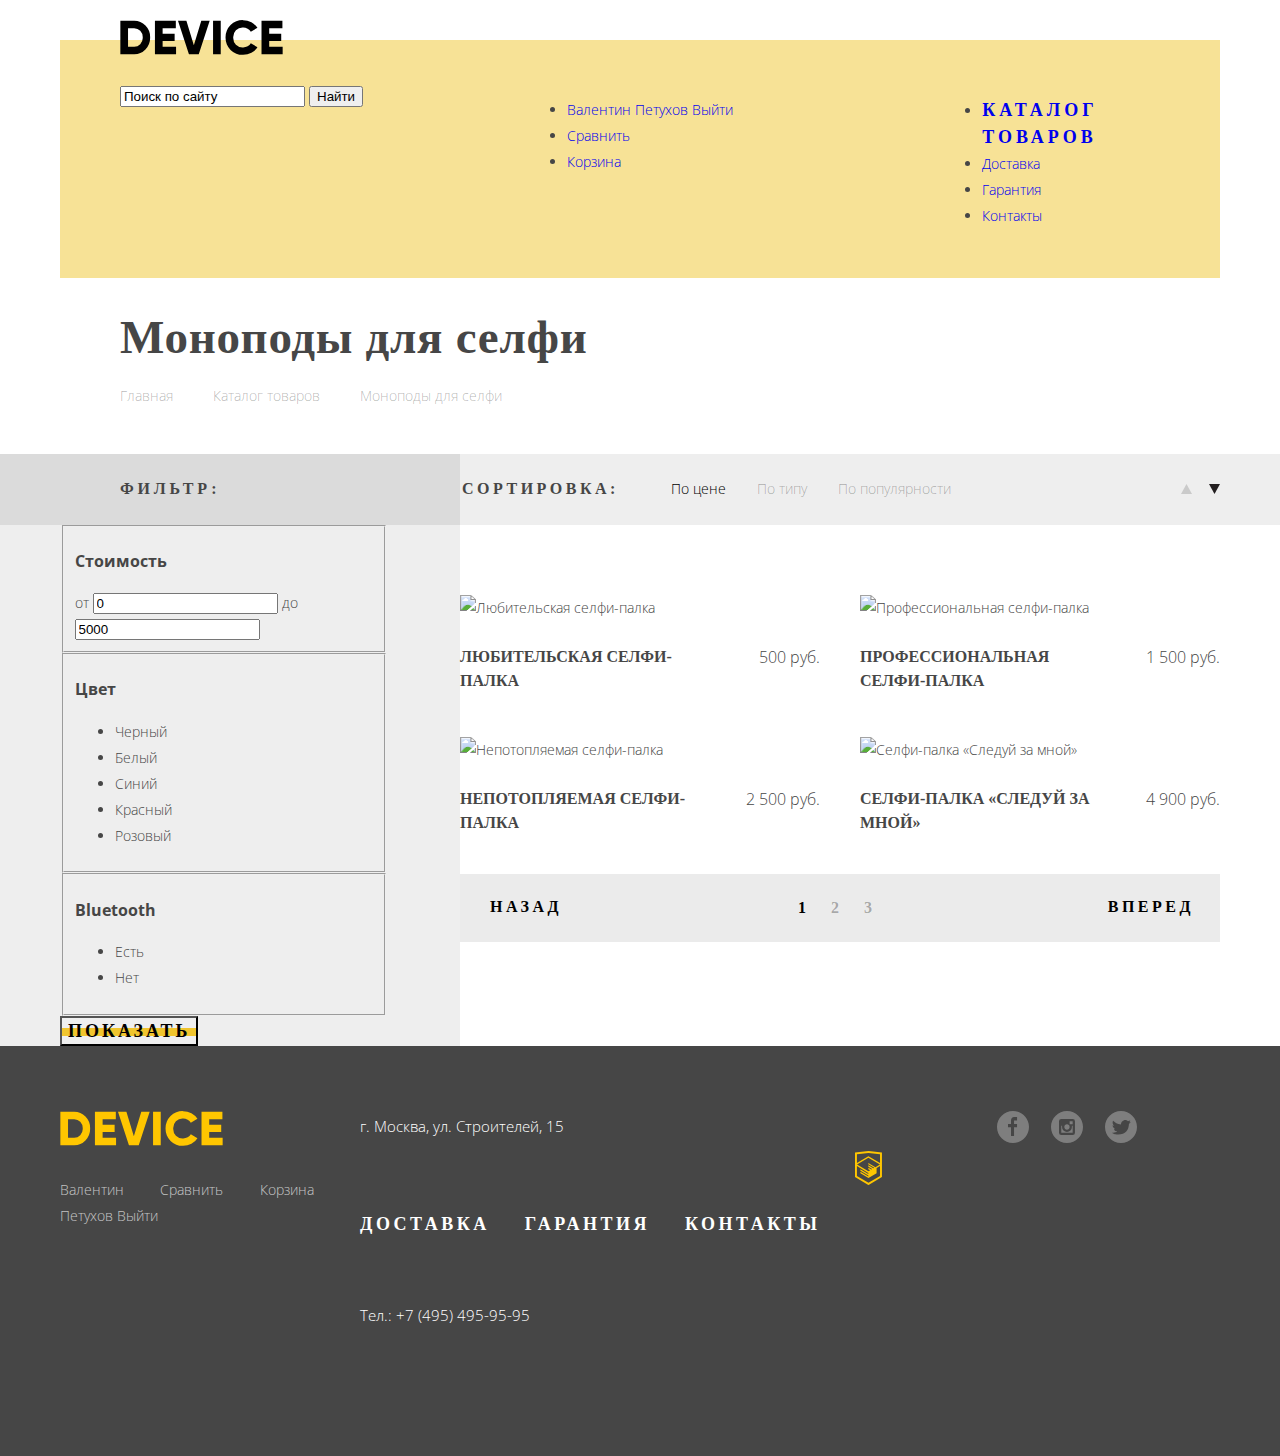
==== commit dc9e69a4: "Теперь документ проходит валидацию" ====
--- a/catalog.html
+++ b/catalog.html
@@ -10,25 +10,26 @@
 <body>
 	<div class="container">
 		<header class="main-header main-header-catalog">
-			<a class="logo-device" href="index.html">
+			<a class="logo-device logo-device-catalog" href="index.html">
 					<svg xmlns="http://www.w3.org/2000/svg" viewBox="0 0 164 35" width="163" height="35">
 					  <path d="m0.35 0.7v33.6h13.532a15.723 15.723 0 0 0 11.72-4.824 16.464 16.464 0 0 0 4.712-11.976 16.465 16.465 0 0 0-4.712-11.976 15.723 15.723 0 0 0-11.72-4.824zm7.733 26.208v-18.819h5.8a8.648 8.648 0 0 1 6.5 2.568 9.412 9.412 0 0 1 2.489 6.84 9.41 9.41 0 0 1-2.489 6.84 8.646 8.646 0 0 1-6.5 2.568h-5.8zm34.8-5.952h12.082v-7.3h-12.086v-5.567h13.291v-7.389h-21.024v33.6h21.265v-7.392h-13.532v-5.952zm36.343 13.344 11.019-33.6h-8.458l-7.491 24.72-7.491-24.72h-8.457l11.019 33.6zm14.4 0h7.733v-33.6h-7.733zm38.615-1.416a15.514 15.514 0 0 0 6.041-5.688l-6.67-3.84a7.488 7.488 0 0 1-3.165 3.024 9.874 9.874 0 0 1-4.664 1.1 9.594 9.594 0 0 1-7.177-2.736 9.907 9.907 0 0 1-2.682-7.248 9.908 9.908 0 0 1 2.682-7.248 9.594 9.594 0 0 1 7.177-2.736 9.914 9.914 0 0 1 4.64 1.08 7.6 7.6 0 0 1 3.189 3.048l6.67-3.84a15.881 15.881 0 0 0-6.09-5.688 17.419 17.419 0 0 0-8.409-2.088 17.12 17.12 0 0 0-17.592 17.472 17.12 17.12 0 0 0 17.589 17.476 17.519 17.519 0 0 0 8.458-2.088zm17.881-11.928h12.082v-7.3h-12.085v-5.567h13.29v-7.389h-21.022v33.6h21.264v-7.392h-13.532v-5.952z"/>
 					</svg>
 				</a>
-				<form action="" class="header-search half-width">
-					<input type="text" value="Поиск по сайту">
+				<form action="https://echo.htmlacademy.ru" method="POST" class="header-search half-width">
+					<input class="input-search" type="text" value="Поиск по сайту">
+					<button type="submit" class="header-search-button">Найти</button>
 				</form>
 				<ul class="user-menu-list half-width">
-					<li class="user-menu-item">
-						<a href="#">Валентин Петухов</a>
-						<a href="#">Выйти</a>
+					<li class="user-menu-item user">
+						<a href="#" class="user-name user-menu-item-link">Валентин Петухов</a>
+						<a href="#" class="out-active">Выйти</a>
 					</li>
-					<li class="user-menu-item"><a href="#">Сравнить</a></li>
-					<li class="user-menu-item"><a href="#">Корзина</a></li>
+					<li class="user-menu-item compare"><a href="#" class="user-menu-item-link">Сравнить</a></li>
+					<li class="user-menu-item cart"><a href="#" class="user-menu-item-link">Корзина</a></li>
 				</ul>
 				<nav class="header-nav">
 					<ul class="header-nav-list">
-						<li class="header-nav-item">
+						<li class="header-nav-item header-nav-item-menu">
 							<a class="catalog-header" href="#">Каталог товаров</a>
 							<ul class="catedories-list">
 								<li class="catedories-list-item"><a href="#">Виртуальная реальность</a></li>
@@ -44,63 +45,19 @@
 						<li class="header-nav-item"><a href="#">Контакты</a></li>
 					</ul>
 				</nav>
-			<!-- <a class="logo-device" href="index.html">
-				<svg xmlns="http://www.w3.org/2000/svg" viewBox="0 0 164 35" width="163" height="35">
-				  <path d="m0.35 0.7v33.6h13.532a15.723 15.723 0 0 0 11.72-4.824 16.464 16.464 0 0 0 4.712-11.976 16.465 16.465 0 0 0-4.712-11.976 15.723 15.723 0 0 0-11.72-4.824zm7.733 26.208v-18.819h5.8a8.648 8.648 0 0 1 6.5 2.568 9.412 9.412 0 0 1 2.489 6.84 9.41 9.41 0 0 1-2.489 6.84 8.646 8.646 0 0 1-6.5 2.568h-5.8zm34.8-5.952h12.082v-7.3h-12.086v-5.567h13.291v-7.389h-21.024v33.6h21.265v-7.392h-13.532v-5.952zm36.343 13.344 11.019-33.6h-8.458l-7.491 24.72-7.491-24.72h-8.457l11.019 33.6zm14.4 0h7.733v-33.6h-7.733zm38.615-1.416a15.514 15.514 0 0 0 6.041-5.688l-6.67-3.84a7.488 7.488 0 0 1-3.165 3.024 9.874 9.874 0 0 1-4.664 1.1 9.594 9.594 0 0 1-7.177-2.736 9.907 9.907 0 0 1-2.682-7.248 9.908 9.908 0 0 1 2.682-7.248 9.594 9.594 0 0 1 7.177-2.736 9.914 9.914 0 0 1 4.64 1.08 7.6 7.6 0 0 1 3.189 3.048l6.67-3.84a15.881 15.881 0 0 0-6.09-5.688 17.419 17.419 0 0 0-8.409-2.088 17.12 17.12 0 0 0-17.592 17.472 17.12 17.12 0 0 0 17.589 17.476 17.519 17.519 0 0 0 8.458-2.088zm17.881-11.928h12.082v-7.3h-12.085v-5.567h13.29v-7.389h-21.022v33.6h21.264v-7.392h-13.532v-5.952z"/>
-				</svg>
-			</a>
-			<section class="header-left">
-				<form action="https://echo.htmlacademy.ru" method="POST" class="form-search">
-					<input type="text" value="Поиск по сайту"> 
-				</form>
-				<h2 class="catalog-header"><a href="#">Каталог товаров</a></h2>
-				<ul class="catedories-list">
-					<li class="catedories-list-item">
-						<ul class="categories-inner">
-							<li><a href="#">Виртуальная реальность</a></li>
-							<li><a href="catalog.html">Моноподы для селфи</a></li>
-							<li><a href="#">Экшн-камеры</a></li>
-						</ul>
-					</li>
-					<li class="catedories-list-item">
-						<ul class="categories-inner">
-							<li><a href="#">Фитнес-браслеты</a></li>
-							<li><a href="#">Умные часы</a></li>
-						</ul>
-					</li>
-					<li class="catedories-list-item">
-						<ul class="categories-inner">
-							<li><a href="#">Квадрокоптеры</a></li>
-						</ul>
-					</li>
-				</ul>
-			</section>	
-			<section class="header-right">
-				<ul class="in-out-list">
-					<li class="in-out-item">
-						<a href="#">Валентин Петухов</a>
-						<a href="#">Выйти</a>
-					</li>
-					<li class="in-out-item"><a href="#">Сравнить</a></li>
-					<li class="in-out-item"><a href="#">Корзина</a></li>
-				</ul>
-				<ul class="services-list">
-					<li class="services-item"><a href="#">Доставка</a></li>
-					<li class="services-item"><a href="#">Гарантия</a></li>
-					<li class="services-item"><a href="#">Контакты</a></li>
-				</ul>
-			</section> -->
 		</header>
+	</div>
 		<main>
-			<h1 class="main-catalog-header">Моноподы для селфи</h1>
-			<nav class="main-nav">
-				<ul class="main-nav-list">
-					<li class="main-nav-item"><a href="index.html">Главная</a></li>
-					<li class="main-nav-item"><a href="#">Каталог товаров </a></li>
-					<li class="main-nav-item"><a>Моноподы для селфи</a></li>
-				</ul>
-			</nav>
-	</div>
+			<div class="container">
+				<h1 class="main-catalog-header">Моноподы для селфи</h1>
+				<nav class="main-nav">
+					<ul class="main-nav-list">
+						<li class="main-nav-item"><a href="index.html">Главная</a></li>
+						<li class="main-nav-item"><a href="#">Каталог товаров </a></li>
+						<li class="main-nav-item"><a>Моноподы для селфи</a></li>
+					</ul>
+				</nav>
+			</div>
 			<div class="filter-header-and-sort">
 				<div class="container">
 					<section class="sort-section">
@@ -120,7 +77,7 @@
 		                        </a>
 		                    </li>
 		                    <li>
-		                        <a href="#" class="search-type-link search-type-active">
+		                        <a class="search-type-link search-type-active">
 		                            <span class="visually-hidden">Вниз</span>
 		                            <svg xmlns="http://www.w3.org/2000/svg" width="11" height="10" viewBox="0 0 11 10">
 		                                <path fill="#cacaca" d="M5.5 10L0 0h11" />
@@ -132,13 +89,12 @@
 					<h2 class="aside-form-header">Фильтр:</h2>
 				</div>
 			</div>
-			<!-- <h2 class="aside-form-header">Фильтр:</h2> -->
 			<div class="form-and-products">
 				<div class="container">
 				<aside class="aside-form">
 					<form action="https://echo.htmlacademy.ru" method="POST">
 						<fieldset class="filter-range">
-		                    <h3>Стоимость</h3>
+		                    <h3 class="aside-filter-header">Стоимость</h3>
 		                    <div class="range-controls">
 		                        <div class="scale">
 		                            <div class="bar"></div>
@@ -155,50 +111,52 @@
 		                        </label>
 		                    </div>
 		                </fieldset>
-		                <fieldset>
-			                <h3>Цвет</h3>
-			                <ul>
-			                	<li>
-			                		<input type="checkbox" name="color" id="color-black">
+		                <fieldset class="color">
+			                <h3 class="aside-filter-header">Цвет</h3>
+			                <ul class="color-list">
+			                	<li class="color-list-item">
+			                		<input type="checkbox" name="color" id="color-black" class="visually-hidden" checked>
 			                		<span class="my-checkbox"></span>
 			                		<label for="color-black">Черный</label>
 			                	</li>
-			                	<li>
-			                		<input type="checkbox" name="color" id="color-white">
+			                	<li class="color-list-item">
+			                		<input type="checkbox" name="color" id="color-white" class="visually-hidden">
 			                		<span class="my-checkbox"></span>
 			                		<label for="color-white">Белый</label>
 			                	</li>
-			                	<li>
-			                		<input type="checkbox" name="color" id="color-blue">
+			                	<li class="color-list-item">
+			                		<input type="checkbox" name="color" id="color-blue" class="visually-hidden" checked>
 			                		<span class="my-checkbox"></span>
 			                		<label for="color-blue">Синий</label>
 			                	</li>
-			                	<li>
-			                		<input type="checkbox" name="color" id="color-red">
+			                	<li class="color-list-item">
+			                		<input type="checkbox" name="color" id="color-red" class="visually-hidden" checked>
 			                		<span class="my-checkbox"></span>
 			                		<label for="color-red">Красный</label>
 			                	</li>
-			                	<li>
-			                		<input type="checkbox" name="color" id="color-pink">
+			                	<li class="color-list-item">
+			                		<input type="checkbox" name="color" id="color-pink" class="visually-hidden">
 			                		<span class="my-checkbox"></span>
 			                		<label for="color-pink">Розовый</label>
 			                	</li>
 			                </ul>
-			                <h3>Bluetooth</h3>
-			                <ul>
-			                	<li>
-			                		<input type="radio" name="Bluetooth" id="Bluetooth-yes">
+			            </fieldset>
+			            <fieldset class="bluetooth">
+			                <h3 class="aside-filter-header">Bluetooth</h3>
+			                <ul class="bluetooth-list">
+			                	<li class="bluetooth-list-item">
+			                		<input type="radio" name="Bluetooth" id="Bluetooth-yes" class="visually-hidden" checked>
 			                		<span class="my-radio"></span>
 			                		<label for="Bluetooth-yes">Есть</label>
 			                	</li>
-			                	<li>
-			                		<input type="radio" name="Bluetooth" id="Bluetooth-no">
+			                	<li class="bluetooth-list-item">
+			                		<input type="radio" name="Bluetooth" id="Bluetooth-no" class="visually-hidden">
 			                		<span class="my-radio"></span>
 			                		<label for="Bluetooth-no">Нет</label>
 			                	</li>
 			                </ul>
 		                </fieldset>
-		                <button type="submit">Показать</button>
+		                <button type="submit" class="button aside-form-button">Показать</button>
 					</form>
 				</aside>
 				<div class="found-items-and-nav">
@@ -210,12 +168,12 @@
 									<h1 class="found-items-header">Любительская селфи-палка</h1>
 									<div class="item-img">
 										<img src="img/item-1.jpg" alt="Любительская селфи-палка" width="360" height="380">
+										<div class="item-hover">
+											<a href="#" class="button">В корзину</a>
+											<a href="#" class="add-compare">Добавить к сравнению</a>
+										</div>
 									</div>
 									<span class="found-item-price">500 руб.</span>
-									<div class="item-hover">
-										<a href="#">В корзину</a>
-										<a href="#">Добавить к сравнению</a>
-									</div>
 								</article>
 							</li>
 							<li class="found-items-item">
@@ -223,12 +181,12 @@
 									<h1 class="found-items-header found-items-header-short">Профессиональная селфи-палка </h1>
 									<div class="item-img">
 										<img src="img/item-2.jpg" alt="Профессиональная селфи-палка" width="360" height="380">
+										<div class="item-hover">
+											<a href="#" class="button">В корзину</a>
+											<a href="#" class="add-compare">Добавить к сравнению</a>
+										</div>
 									</div>
 									<span class="found-item-price">1 500 руб.</span>
-									<div class="item-hover">
-										<a href="#">В корзину</a>
-										<a href="#">Добавить к сравнению</a>
-									</div>
 								</article>
 							</li>
 							<li class="found-items-item">
@@ -236,12 +194,12 @@
 									<h1 class="found-items-header">Непотопляемая селфи-палка</h1>
 									<div class="item-img">
 										<img src="img/item-3.jpg" alt="Непотопляемая селфи-палка" width="360" height="380">
+										<div class="item-hover">
+											<a href="#" class="button">В корзину</a>
+											<a href="#" class="add-compare">Добавить к сравнению</a>
+										</div>
 									</div>
 									<span class="found-item-price">2 500 руб.</span>
-									<div class="item-hover">
-										<a href="#">В корзину</a>
-										<a href="#">Добавить к сравнению</a>
-									</div>
 								</article>
 							</li>
 							<li class="found-items-item">
@@ -249,12 +207,12 @@
 									<h1 class="found-items-header">Селфи-палка «Следуй за мной»</h1>
 									<div class="item-img">
 										<img src="img/item-4.jpg" alt="Селфи-палка «Следуй за мной»" width="360" height="380">
+										<div class="item-hover">
+											<a href="#" class="button">В корзину</a>
+											<a href="#" class="add-compare">Добавить к сравнению</a>
+										</div>
 									</div>
 									<span class="found-item-price">4 900 руб.</span>
-									<div class="item-hover">
-										<a href="#">В корзину</a>
-										<a href="#">Добавить к сравнению</a>
-									</div>
 								</article>
 							</li>
 						</ul>
@@ -263,7 +221,7 @@
 						<h2 class="visually-hidden">Номер страницы</h2>
 						<a href="#" class="product-nav-button">Назад</a>
 						<ul class="product-nav-list">
-							<li class="product-nav-item product-nav-item-active"><a href="#">1</a></li>
+							<li class="product-nav-item product-nav-item-active"><a>1</a></li>
 							<li class="product-nav-item"><a href="#">2</a></li>
 							<li class="product-nav-item"><a href="#">3</a></li>
 						</ul>
@@ -284,11 +242,11 @@
 					</a>
 					<ul class="footer-in-out-list">
 						<li class="footer-in-out-item">
-							<a href="#">Валентин Петухов</a>
-							<a href="#">Выйти</a>
-						</li>
-						<li class="footer-in-out-item"><a href="#">Сравнить</a></li>
-						<li class="footer-in-out-item"><a href="#">Корзина</a></li>
+							<a href="#" class="footer-user-name footer-user" >Валентин Петухов</a>
+							<a href="#" class="footer-user-out">Выйти</a>
+						</li>
+						<li class="footer-in-out-item"><a href="#" class="footer-compare">Сравнить</a></li>
+						<li class="footer-in-out-item"><a href="#" class="footer-cart">Корзина</a></li>
 					</ul>
 				</div>
 				<div class="footer-middle">
@@ -298,80 +256,33 @@
 						<li class="footer-serveces-item"><a href="#">Гарантия</a></li>
 						<li class="footer-serveces-item"><a href="#">Контакты</a></li>
 					</ul>
-					<a class="footer-telephone" href="tel: +7 (495) 495-95-95">Тел.: +7 (495) 495-95-95</a>
+					<a class="footer-telephone" href="tel:+7(495)495-95-95">Тел.: +7 (495) 495-95-95</a>
 				</div>
 				<div class="footer-bottom">
 					<ul class="footer-social-list">
 						<li class="footer-social-item">
-							<a href="#">
+							<a href="#" class="footer-social-item-link">
 								<span class="visually-hidden">Facebook</span>
 								<svg xmlns="http://www.w3.org/2000/svg" width="32" height="32" viewBox="0 0 32 32"><path fill="#FFF" d="M16 0C7.164 0 0 7.163 0 16s7.164 16 16 16c8.837 0 16-7.164 16-16S24.837 0 16 0zm4.062 9.455h-3.021v3.444h3.021v3.445h-3.021v8.61H14.02v-8.61H11v-3.445h3.021V9.455c0-1.902 1.353-3.445 3.021-3.445h3.021v3.445z"/></svg>
 							</a>
 						</li>
 						<li class="footer-social-item">
-							<a href="#">
+							<a href="#" class="footer-social-item-link">
 								<span class="visually-hidden">Instagram</span>
 								<svg xmlns="http://www.w3.org/2000/svg" width="32" height="32" viewBox="0 0 32 32"><g fill="#FFF"><path d="M20.916 16a4.938 4.938 0 1 1-9.877 0c0-.394.051-.773.138-1.14h-.897v6.838h11.396V14.86h-.897c.086.367.137.746.137 1.14z"/><path d="M15.978 18.659c1.466 0 2.659-1.193 2.659-2.659s-1.193-2.659-2.659-2.659c-1.466 0-2.659 1.193-2.659 2.659s1.192 2.659 2.659 2.659zM18.637 10.302h3.039v3.039h-3.039z"/><path d="M16 0C7.164 0 0 7.164 0 16c0 8.837 7.164 16 16 16 8.837 0 16-7.163 16-16 0-8.836-7.163-16-16-16zm7.955 21.698a2.285 2.285 0 0 1-2.279 2.279H10.279A2.285 2.285 0 0 1 8 21.698V10.302a2.286 2.286 0 0 1 2.279-2.279h11.396a2.286 2.286 0 0 1 2.279 2.279v11.396z"/></g></svg>
 							</a>
 						</li>
 						<li class="footer-social-item">
-							<a href="#">
+							<a href="#" class="footer-social-item-link">
 								<span class="visually-hidden">Twitter</span>
 								<svg xmlns="http://www.w3.org/2000/svg" width="32" height="32" viewBox="0 0 32 32"><path fill="#FFF" d="M16 0C7.164 0 0 7.164 0 16c0 8.837 7.164 16 16 16 8.837 0 16-7.163 16-16 0-8.836-7.163-16-16-16zm7.944 12.809c-.251 6.516-3.463 10.832-10.992 10.702h-.486c-.447 0-4.543-.443-5.344-1.823 2.479.19 4.247-.406 5.12-1.136-1.048-.289-2.923-.461-3.251-2.848.384.104.618.221 1.299.113-1.307-.824-2.758-1.519-2.679-3.643.311.317 1.164.518 1.46.457-.768-.233-2.149-3.244-.974-4.781 1.984 1.79 4.075 3.482 7.804 3.643.227-2.214 1.24-3.699 3.168-4.325 1.84-.479 3.255.26 3.901 1.138.737-.224 1.453-.466 2.193-.685-.004.833-.569 1.463-.935 1.709.747.165 1.423-.475 1.423-.475-.184.963-1.094 1.725-1.707 1.954z"/></svg>
 							</a>
 						</li>
 					</ul>
-					<a class="footer-html-logo" href="#">
+					<a class="footer-html-logo" href="https://htmlacademy.ru/intensive/htmlcss">
 						<svg xmlns="http://www.w3.org/2000/svg" width="26.943" height="34.09" viewBox="0 0 26.943 34.09"><path fill="#FFC600" d="M13.62.017L13.472 0 0 1.412v24.661l13.473 8.017 13.43-7.99.042-.025V1.412L13.62.017zm11.399 12.11L13.495 5.334l-.001-.104-.087.05-.088-.056v.109L1.925 12.118V3.147l11.548-1.212L25.02 3.147v8.98zm-11.614-5.34L24.923 13.5l-4.479 2.64-7.093-4.221-.014 1.415 5.904 3.513-.86.507-5.03-2.992-.014 1.415 3.827 2.275-.782.523-3.031-1.787-.014 1.413 1.853 1.091-1.8 1.081-11.356-6.751 11.371-6.835zm-11.48 8.34l11.411 6.791.016 1.044-7.942-4.728-.015 1.416 7.979 4.795.018 1.076-7.973-4.74-.013 1.414 8.021 4.822.046.025 8.143-4.872-.011-5.177 3.415-2.036v10.021L13.472 31.85 1.925 24.979v-9.852z"/></svg>
 					</a>
 				</div>
-				<!-- <div class="footer-left">
-					<a class="footer-device-logo">
-						<svg xmlns="http://www.w3.org/2000/svg" viewBox="0 0 164 35" width="163" height="35">
-						  <path d="m0.35 0.7v33.6h13.532a15.723 15.723 0 0 0 11.72-4.824 16.464 16.464 0 0 0 4.712-11.976 16.465 16.465 0 0 0-4.712-11.976 15.723 15.723 0 0 0-11.72-4.824zm7.733 26.208v-18.819h5.8a8.648 8.648 0 0 1 6.5 2.568 9.412 9.412 0 0 1 2.489 6.84 9.41 9.41 0 0 1-2.489 6.84 8.646 8.646 0 0 1-6.5 2.568h-5.8zm34.8-5.952h12.082v-7.3h-12.086v-5.567h13.291v-7.389h-21.024v33.6h21.265v-7.392h-13.532v-5.952zm36.343 13.344 11.019-33.6h-8.458l-7.491 24.72-7.491-24.72h-8.457l11.019 33.6zm14.4 0h7.733v-33.6h-7.733zm38.615-1.416a15.514 15.514 0 0 0 6.041-5.688l-6.67-3.84a7.488 7.488 0 0 1-3.165 3.024 9.874 9.874 0 0 1-4.664 1.1 9.594 9.594 0 0 1-7.177-2.736 9.907 9.907 0 0 1-2.682-7.248 9.908 9.908 0 0 1 2.682-7.248 9.594 9.594 0 0 1 7.177-2.736 9.914 9.914 0 0 1 4.64 1.08 7.6 7.6 0 0 1 3.189 3.048l6.67-3.84a15.881 15.881 0 0 0-6.09-5.688 17.419 17.419 0 0 0-8.409-2.088 17.12 17.12 0 0 0-17.592 17.472 17.12 17.12 0 0 0 17.589 17.476 17.519 17.519 0 0 0 8.458-2.088zm17.881-11.928h12.082v-7.3h-12.085v-5.567h13.29v-7.389h-21.022v33.6h21.264v-7.392h-13.532v-5.952z" fill="#ffc600"/>
-						</svg>
-					</a>
-					<span class="footer-adress">г. Москва, ул. Строителей, 15</span>
-				</div>
-				<div class="footer-center">
-					<ul class="footer-serveces-list">
-						<li class="footer-serveces-item"><a href="#">Доставка</a></li>
-						<li class="footer-serveces-item"><a href="#">Гарантия</a></li>
-						<li class="footer-serveces-item"><a href="#">Контакты</a></li>
-					</ul>
-					<ul class="footer-social-list">
-						<li class="footer-social-item">
-							<a href="#">
-								<span class="visually-hidden">Facebook</span>
-								<svg xmlns="http://www.w3.org/2000/svg" width="32" height="32" viewBox="0 0 32 32"><path fill="#FFF" d="M16 0C7.164 0 0 7.163 0 16s7.164 16 16 16c8.837 0 16-7.164 16-16S24.837 0 16 0zm4.062 9.455h-3.021v3.444h3.021v3.445h-3.021v8.61H14.02v-8.61H11v-3.445h3.021V9.455c0-1.902 1.353-3.445 3.021-3.445h3.021v3.445z"/></svg>
-							</a>
-						</li>
-						<li class="footer-social-item">
-							<a href="#">
-								<span class="visually-hidden">Instagram</span>
-								<svg xmlns="http://www.w3.org/2000/svg" width="32" height="32" viewBox="0 0 32 32"><g fill="#FFF"><path d="M20.916 16a4.938 4.938 0 1 1-9.877 0c0-.394.051-.773.138-1.14h-.897v6.838h11.396V14.86h-.897c.086.367.137.746.137 1.14z"/><path d="M15.978 18.659c1.466 0 2.659-1.193 2.659-2.659s-1.193-2.659-2.659-2.659c-1.466 0-2.659 1.193-2.659 2.659s1.192 2.659 2.659 2.659zM18.637 10.302h3.039v3.039h-3.039z"/><path d="M16 0C7.164 0 0 7.164 0 16c0 8.837 7.164 16 16 16 8.837 0 16-7.163 16-16 0-8.836-7.163-16-16-16zm7.955 21.698a2.285 2.285 0 0 1-2.279 2.279H10.279A2.285 2.285 0 0 1 8 21.698V10.302a2.286 2.286 0 0 1 2.279-2.279h11.396a2.286 2.286 0 0 1 2.279 2.279v11.396z"/></g></svg>
-							</a>
-						</li>
-						<li class="footer-social-item">
-							<a href="#">
-								<span class="visually-hidden">Twitter</span>
-								<svg xmlns="http://www.w3.org/2000/svg" width="32" height="32" viewBox="0 0 32 32"><path fill="#FFF" d="M16 0C7.164 0 0 7.164 0 16c0 8.837 7.164 16 16 16 8.837 0 16-7.163 16-16 0-8.836-7.163-16-16-16zm7.944 12.809c-.251 6.516-3.463 10.832-10.992 10.702h-.486c-.447 0-4.543-.443-5.344-1.823 2.479.19 4.247-.406 5.12-1.136-1.048-.289-2.923-.461-3.251-2.848.384.104.618.221 1.299.113-1.307-.824-2.758-1.519-2.679-3.643.311.317 1.164.518 1.46.457-.768-.233-2.149-3.244-.974-4.781 1.984 1.79 4.075 3.482 7.804 3.643.227-2.214 1.24-3.699 3.168-4.325 1.84-.479 3.255.26 3.901 1.138.737-.224 1.453-.466 2.193-.685-.004.833-.569 1.463-.935 1.709.747.165 1.423-.475 1.423-.475-.184.963-1.094 1.725-1.707 1.954z"/></svg>
-							</a>
-						</li>
-					</ul>
-				</div>
-				<div class="footer-right">
-					<ul class="footer-in-out-list">
-						<li class="footer-in-out-item">
-							<a href="#">Валентин Петухов</a>
-							<a href="#">Выйти</a>
-						</li>
-						<li class="footer-in-out-item"><a href="#">Сравнить</a></li>
-						<li class="footer-in-out-item"><a href="#">Корзина</a></li>
-					</ul>
-					<a class="footer-telephone" href="tel: +7 (495) 495-95-95">Тел.: +7 (495) 495-95-95</a>
-					<svg class="footer-html-logo" xmlns="http://www.w3.org/2000/svg" width="26.943" height="34.09" viewBox="0 0 26.943 34.09"><path fill="#FFC600" d="M13.62.017L13.472 0 0 1.412v24.661l13.473 8.017 13.43-7.99.042-.025V1.412L13.62.017zm11.399 12.11L13.495 5.334l-.001-.104-.087.05-.088-.056v.109L1.925 12.118V3.147l11.548-1.212L25.02 3.147v8.98zm-11.614-5.34L24.923 13.5l-4.479 2.64-7.093-4.221-.014 1.415 5.904 3.513-.86.507-5.03-2.992-.014 1.415 3.827 2.275-.782.523-3.031-1.787-.014 1.413 1.853 1.091-1.8 1.081-11.356-6.751 11.371-6.835zm-11.48 8.34l11.411 6.791.016 1.044-7.942-4.728-.015 1.416 7.979 4.795.018 1.076-7.973-4.74-.013 1.414 8.021 4.822.046.025 8.143-4.872-.011-5.177 3.415-2.036v10.021L13.472 31.85 1.925 24.979v-9.852z"/></svg>
-				</div> -->
 			</div>
 		</footer>
 </body>
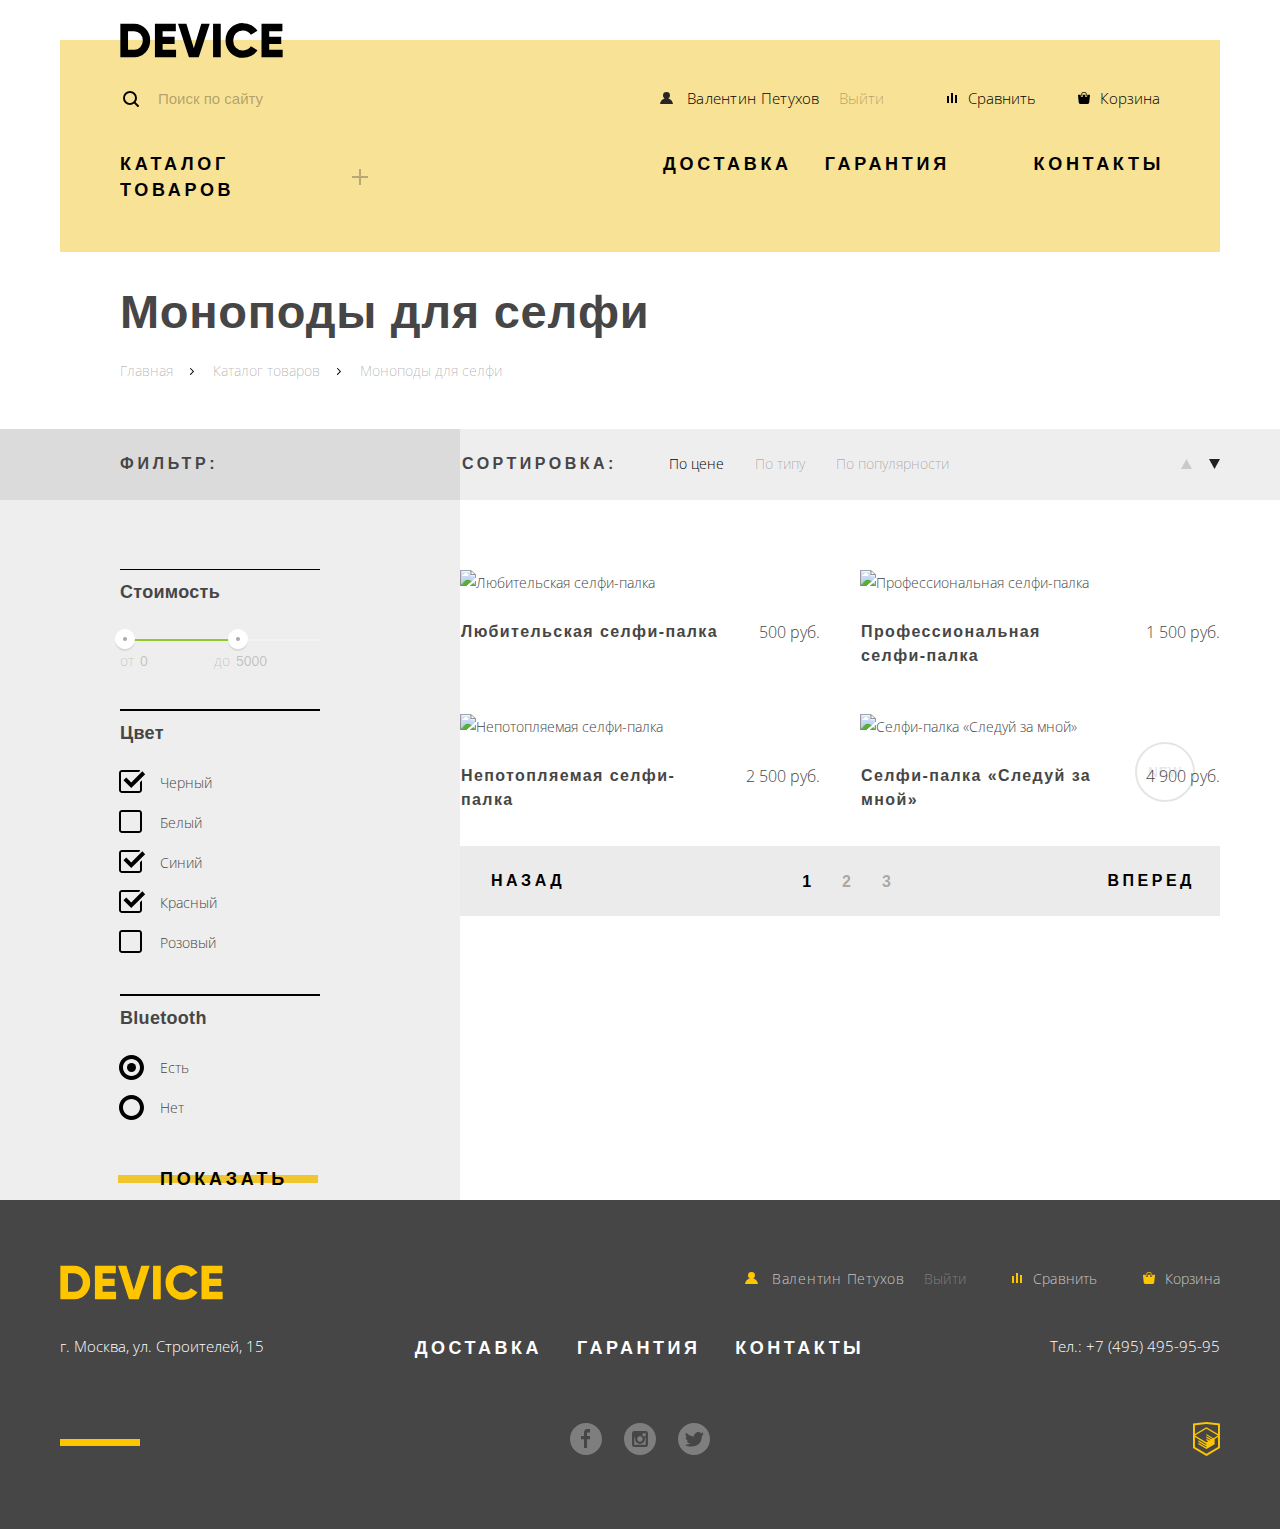
==== commit be63b8d0: "Исправлены поправки наставка по защите" ====
--- a/catalog.html
+++ b/catalog.html
@@ -1,289 +1,317 @@
 <!DOCTYPE html>
 <html lang="ru">
+
 <head>
-	<meta charset="UTF-8">
-	<title>HTML Academy: Девайс</title>
-	<link href="https://fonts.googleapis.com/css?family=Open+Sans:300,400,700&amp;subset=cyrillic" rel="stylesheet">
-	<link rel="stylesheet" href="css/normalize.css">
-	<link rel="stylesheet" href="css/style.css">
+    <meta charset="UTF-8">
+    <title>HTML Academy: Девайс</title>
+    <link href="https://fonts.googleapis.com/css?family=Open+Sans:300,400,700&amp;subset=cyrillic" rel="stylesheet">
+    <link rel="stylesheet" href="css/normalize.css">
+    <link rel="stylesheet" href="css/style.css">
 </head>
+
 <body>
-	<div class="container">
-		<header class="main-header main-header-catalog">
-			<a class="logo-device logo-device-catalog" href="index.html">
-					<svg xmlns="http://www.w3.org/2000/svg" viewBox="0 0 164 35" width="163" height="35">
-					  <path d="m0.35 0.7v33.6h13.532a15.723 15.723 0 0 0 11.72-4.824 16.464 16.464 0 0 0 4.712-11.976 16.465 16.465 0 0 0-4.712-11.976 15.723 15.723 0 0 0-11.72-4.824zm7.733 26.208v-18.819h5.8a8.648 8.648 0 0 1 6.5 2.568 9.412 9.412 0 0 1 2.489 6.84 9.41 9.41 0 0 1-2.489 6.84 8.646 8.646 0 0 1-6.5 2.568h-5.8zm34.8-5.952h12.082v-7.3h-12.086v-5.567h13.291v-7.389h-21.024v33.6h21.265v-7.392h-13.532v-5.952zm36.343 13.344 11.019-33.6h-8.458l-7.491 24.72-7.491-24.72h-8.457l11.019 33.6zm14.4 0h7.733v-33.6h-7.733zm38.615-1.416a15.514 15.514 0 0 0 6.041-5.688l-6.67-3.84a7.488 7.488 0 0 1-3.165 3.024 9.874 9.874 0 0 1-4.664 1.1 9.594 9.594 0 0 1-7.177-2.736 9.907 9.907 0 0 1-2.682-7.248 9.908 9.908 0 0 1 2.682-7.248 9.594 9.594 0 0 1 7.177-2.736 9.914 9.914 0 0 1 4.64 1.08 7.6 7.6 0 0 1 3.189 3.048l6.67-3.84a15.881 15.881 0 0 0-6.09-5.688 17.419 17.419 0 0 0-8.409-2.088 17.12 17.12 0 0 0-17.592 17.472 17.12 17.12 0 0 0 17.589 17.476 17.519 17.519 0 0 0 8.458-2.088zm17.881-11.928h12.082v-7.3h-12.085v-5.567h13.29v-7.389h-21.022v33.6h21.264v-7.392h-13.532v-5.952z"/>
-					</svg>
-				</a>
-				<form action="https://echo.htmlacademy.ru" method="POST" class="header-search half-width">
-					<input class="input-search" type="text" value="Поиск по сайту">
-					<button type="submit" class="header-search-button">Найти</button>
-				</form>
-				<ul class="user-menu-list half-width">
-					<li class="user-menu-item user">
-						<a href="#" class="user-name user-menu-item-link">Валентин Петухов</a>
-						<a href="#" class="out-active">Выйти</a>
-					</li>
-					<li class="user-menu-item compare"><a href="#" class="user-menu-item-link">Сравнить</a></li>
-					<li class="user-menu-item cart"><a href="#" class="user-menu-item-link">Корзина</a></li>
-				</ul>
-				<nav class="header-nav">
-					<ul class="header-nav-list">
-						<li class="header-nav-item header-nav-item-menu">
-							<a class="catalog-header" href="#">Каталог товаров</a>
-							<ul class="catedories-list">
-								<li class="catedories-list-item"><a href="#">Виртуальная реальность</a></li>
-								<li class="catedories-list-item"><a>Моноподы для селфи</a></li>
-								<li class="catedories-list-item"><a href="#">Экшн-камеры</a></li>
-								<li class="catedories-list-item"><a href="#">Фитнес-браслеты</a></li>
-								<li class="catedories-list-item"><a href="#">Умные часы</a></li>
-								<li class="catedories-list-item"><a href="#">Квадрокоптеры</a></li>
-							</ul>
-						</li>
-						<li class="header-nav-item"><a href="#">Доставка</a></li>
-						<li class="header-nav-item"><a href="#">Гарантия</a></li>
-						<li class="header-nav-item"><a href="#">Контакты</a></li>
-					</ul>
-				</nav>
-		</header>
-	</div>
-		<main>
-			<div class="container">
-				<h1 class="main-catalog-header">Моноподы для селфи</h1>
-				<nav class="main-nav">
-					<ul class="main-nav-list">
-						<li class="main-nav-item"><a href="index.html">Главная</a></li>
-						<li class="main-nav-item"><a href="#">Каталог товаров </a></li>
-						<li class="main-nav-item"><a>Моноподы для селфи</a></li>
-					</ul>
-				</nav>
-			</div>
-			<div class="filter-header-and-sort">
-				<div class="container">
-					<section class="sort-section">
-						<span class="search-sort">Сортировка:</span>
-		                <ul class="search-sort-list">
-		                    <li class="search-sort-item"><a class="sort-active">По цене</a></li>
-		                    <li class="search-sort-item"><a href="#" class="sort">По типу</a></li>
-		                    <li class="search-sort-item"><a href="#" class="sort">По популярности</a></li>
-		                </ul>
-		                <ul class="search-type">
-		                    <li>
-		                        <a href="#" class="search-type-link">
-		                            <span class="visually-hidden">Наверх</span>
-		                            <svg xmlns="http://www.w3.org/2000/svg" width="11" height="10" viewBox="0 0 11 10">
-		                                <path fill="#cacaca" d="M5.5 0L0 10h11z" />
-		                            </svg>
-		                        </a>
-		                    </li>
-		                    <li>
-		                        <a class="search-type-link search-type-active">
-		                            <span class="visually-hidden">Вниз</span>
-		                            <svg xmlns="http://www.w3.org/2000/svg" width="11" height="10" viewBox="0 0 11 10">
-		                                <path fill="#cacaca" d="M5.5 10L0 0h11" />
-		                            </svg>
-		                        </a>
-		                    </li>
-		                </ul>
-					</section>
-					<h2 class="aside-form-header">Фильтр:</h2>
-				</div>
-			</div>
-			<div class="form-and-products">
-				<div class="container">
-				<aside class="aside-form">
-					<form action="https://echo.htmlacademy.ru" method="POST">
-						<fieldset class="filter-range">
-		                    <h3 class="aside-filter-header">Стоимость</h3>
-		                    <div class="range-controls">
-		                        <div class="scale">
-		                            <div class="bar"></div>
-		                        </div>
-		                        <div class="range-toggle range-toggle-min"></div>
-		                        <div class="range-toggle range-toggle-max"></div>
-		                    </div>
-		                    <div>
-		                        <label class="min-price">от
-		                            <input type="text" name="min-price" value="0">
-		                        </label>
-		                        <label class="max-price">до
-		                            <input type="text" name="max-price" value="5000">
-		                        </label>
-		                    </div>
-		                </fieldset>
-		                <fieldset class="color">
-			                <h3 class="aside-filter-header">Цвет</h3>
-			                <ul class="color-list">
-			                	<li class="color-list-item">
-			                		<input type="checkbox" name="color" id="color-black" class="visually-hidden" checked>
-			                		<span class="my-checkbox"></span>
-			                		<label for="color-black">Черный</label>
-			                	</li>
-			                	<li class="color-list-item">
-			                		<input type="checkbox" name="color" id="color-white" class="visually-hidden">
-			                		<span class="my-checkbox"></span>
-			                		<label for="color-white">Белый</label>
-			                	</li>
-			                	<li class="color-list-item">
-			                		<input type="checkbox" name="color" id="color-blue" class="visually-hidden" checked>
-			                		<span class="my-checkbox"></span>
-			                		<label for="color-blue">Синий</label>
-			                	</li>
-			                	<li class="color-list-item">
-			                		<input type="checkbox" name="color" id="color-red" class="visually-hidden" checked>
-			                		<span class="my-checkbox"></span>
-			                		<label for="color-red">Красный</label>
-			                	</li>
-			                	<li class="color-list-item">
-			                		<input type="checkbox" name="color" id="color-pink" class="visually-hidden">
-			                		<span class="my-checkbox"></span>
-			                		<label for="color-pink">Розовый</label>
-			                	</li>
-			                </ul>
-			            </fieldset>
-			            <fieldset class="bluetooth">
-			                <h3 class="aside-filter-header">Bluetooth</h3>
-			                <ul class="bluetooth-list">
-			                	<li class="bluetooth-list-item">
-			                		<input type="radio" name="Bluetooth" id="Bluetooth-yes" class="visually-hidden" checked>
-			                		<span class="my-radio"></span>
-			                		<label for="Bluetooth-yes">Есть</label>
-			                	</li>
-			                	<li class="bluetooth-list-item">
-			                		<input type="radio" name="Bluetooth" id="Bluetooth-no" class="visually-hidden">
-			                		<span class="my-radio"></span>
-			                		<label for="Bluetooth-no">Нет</label>
-			                	</li>
-			                </ul>
-		                </fieldset>
-		                <button type="submit" class="button aside-form-button">Показать</button>
-					</form>
-				</aside>
-				<div class="found-items-and-nav">
-					<section class="found-items">
-						<h2 class="visually-hidden">Список найденных товаров</h2>
-						<ul class="found-items-list">
-							<li class="found-items-item">
-								<article class="found-item-article">
-									<h1 class="found-items-header">Любительская селфи-палка</h1>
-									<div class="item-img">
-										<img src="img/item-1.jpg" alt="Любительская селфи-палка" width="360" height="380">
-										<div class="item-hover">
-											<a href="#" class="button">В корзину</a>
-											<a href="#" class="add-compare">Добавить к сравнению</a>
-										</div>
-									</div>
-									<span class="found-item-price">500 руб.</span>
-								</article>
-							</li>
-							<li class="found-items-item">
-								<article class="found-item-article">
-									<h1 class="found-items-header found-items-header-short">Профессиональная селфи-палка </h1>
-									<div class="item-img">
-										<img src="img/item-2.jpg" alt="Профессиональная селфи-палка" width="360" height="380">
-										<div class="item-hover">
-											<a href="#" class="button">В корзину</a>
-											<a href="#" class="add-compare">Добавить к сравнению</a>
-										</div>
-									</div>
-									<span class="found-item-price">1 500 руб.</span>
-								</article>
-							</li>
-							<li class="found-items-item">
-								<article class="found-item-article">
-									<h1 class="found-items-header">Непотопляемая селфи-палка</h1>
-									<div class="item-img">
-										<img src="img/item-3.jpg" alt="Непотопляемая селфи-палка" width="360" height="380">
-										<div class="item-hover">
-											<a href="#" class="button">В корзину</a>
-											<a href="#" class="add-compare">Добавить к сравнению</a>
-										</div>
-									</div>
-									<span class="found-item-price">2 500 руб.</span>
-								</article>
-							</li>
-							<li class="found-items-item">
-								<article class="found-item-article">
-									<h1 class="found-items-header">Селфи-палка «Следуй за мной»</h1>
-									<div class="item-img">
-										<img src="img/item-4.jpg" alt="Селфи-палка «Следуй за мной»" width="360" height="380">
-										<div class="item-hover">
-											<a href="#" class="button">В корзину</a>
-											<a href="#" class="add-compare">Добавить к сравнению</a>
-										</div>
-									</div>
-									<span class="found-item-price">4 900 руб.</span>
-								</article>
-							</li>
-						</ul>
-					</section>
-					<section class="product-nav">
-						<h2 class="visually-hidden">Номер страницы</h2>
-						<a href="#" class="product-nav-button">Назад</a>
-						<ul class="product-nav-list">
-							<li class="product-nav-item product-nav-item-active"><a>1</a></li>
-							<li class="product-nav-item"><a href="#">2</a></li>
-							<li class="product-nav-item"><a href="#">3</a></li>
-						</ul>
-						<a href="#" class="product-nav-button">Вперед</a>
-					</section>
-				</div>
-			</div>
-			</div>
-	<!-- </div> -->
-		</main>
-	<footer class="main-footer">
-			<div class="container">
-				<div class="footer-up">
-					<a class="footer-device-logo">
-						<svg xmlns="http://www.w3.org/2000/svg" viewBox="0 0 164 35" width="163" height="35">
-						  <path d="m0.35 0.7v33.6h13.532a15.723 15.723 0 0 0 11.72-4.824 16.464 16.464 0 0 0 4.712-11.976 16.465 16.465 0 0 0-4.712-11.976 15.723 15.723 0 0 0-11.72-4.824zm7.733 26.208v-18.819h5.8a8.648 8.648 0 0 1 6.5 2.568 9.412 9.412 0 0 1 2.489 6.84 9.41 9.41 0 0 1-2.489 6.84 8.646 8.646 0 0 1-6.5 2.568h-5.8zm34.8-5.952h12.082v-7.3h-12.086v-5.567h13.291v-7.389h-21.024v33.6h21.265v-7.392h-13.532v-5.952zm36.343 13.344 11.019-33.6h-8.458l-7.491 24.72-7.491-24.72h-8.457l11.019 33.6zm14.4 0h7.733v-33.6h-7.733zm38.615-1.416a15.514 15.514 0 0 0 6.041-5.688l-6.67-3.84a7.488 7.488 0 0 1-3.165 3.024 9.874 9.874 0 0 1-4.664 1.1 9.594 9.594 0 0 1-7.177-2.736 9.907 9.907 0 0 1-2.682-7.248 9.908 9.908 0 0 1 2.682-7.248 9.594 9.594 0 0 1 7.177-2.736 9.914 9.914 0 0 1 4.64 1.08 7.6 7.6 0 0 1 3.189 3.048l6.67-3.84a15.881 15.881 0 0 0-6.09-5.688 17.419 17.419 0 0 0-8.409-2.088 17.12 17.12 0 0 0-17.592 17.472 17.12 17.12 0 0 0 17.589 17.476 17.519 17.519 0 0 0 8.458-2.088zm17.881-11.928h12.082v-7.3h-12.085v-5.567h13.29v-7.389h-21.022v33.6h21.264v-7.392h-13.532v-5.952z" fill="#ffc600"/>
-						</svg>
-					</a>
-					<ul class="footer-in-out-list">
-						<li class="footer-in-out-item">
-							<a href="#" class="footer-user-name footer-user" >Валентин Петухов</a>
-							<a href="#" class="footer-user-out">Выйти</a>
-						</li>
-						<li class="footer-in-out-item"><a href="#" class="footer-compare">Сравнить</a></li>
-						<li class="footer-in-out-item"><a href="#" class="footer-cart">Корзина</a></li>
-					</ul>
-				</div>
-				<div class="footer-middle">
-					<span class="footer-adress">г. Москва, ул. Строителей, 15</span>
-					<ul class="footer-serveces-list">
-						<li class="footer-serveces-item"><a href="#">Доставка</a></li>
-						<li class="footer-serveces-item"><a href="#">Гарантия</a></li>
-						<li class="footer-serveces-item"><a href="#">Контакты</a></li>
-					</ul>
-					<a class="footer-telephone" href="tel:+7(495)495-95-95">Тел.: +7 (495) 495-95-95</a>
-				</div>
-				<div class="footer-bottom">
-					<ul class="footer-social-list">
-						<li class="footer-social-item">
-							<a href="#" class="footer-social-item-link">
-								<span class="visually-hidden">Facebook</span>
-								<svg xmlns="http://www.w3.org/2000/svg" width="32" height="32" viewBox="0 0 32 32"><path fill="#FFF" d="M16 0C7.164 0 0 7.163 0 16s7.164 16 16 16c8.837 0 16-7.164 16-16S24.837 0 16 0zm4.062 9.455h-3.021v3.444h3.021v3.445h-3.021v8.61H14.02v-8.61H11v-3.445h3.021V9.455c0-1.902 1.353-3.445 3.021-3.445h3.021v3.445z"/></svg>
-							</a>
-						</li>
-						<li class="footer-social-item">
-							<a href="#" class="footer-social-item-link">
-								<span class="visually-hidden">Instagram</span>
-								<svg xmlns="http://www.w3.org/2000/svg" width="32" height="32" viewBox="0 0 32 32"><g fill="#FFF"><path d="M20.916 16a4.938 4.938 0 1 1-9.877 0c0-.394.051-.773.138-1.14h-.897v6.838h11.396V14.86h-.897c.086.367.137.746.137 1.14z"/><path d="M15.978 18.659c1.466 0 2.659-1.193 2.659-2.659s-1.193-2.659-2.659-2.659c-1.466 0-2.659 1.193-2.659 2.659s1.192 2.659 2.659 2.659zM18.637 10.302h3.039v3.039h-3.039z"/><path d="M16 0C7.164 0 0 7.164 0 16c0 8.837 7.164 16 16 16 8.837 0 16-7.163 16-16 0-8.836-7.163-16-16-16zm7.955 21.698a2.285 2.285 0 0 1-2.279 2.279H10.279A2.285 2.285 0 0 1 8 21.698V10.302a2.286 2.286 0 0 1 2.279-2.279h11.396a2.286 2.286 0 0 1 2.279 2.279v11.396z"/></g></svg>
-							</a>
-						</li>
-						<li class="footer-social-item">
-							<a href="#" class="footer-social-item-link">
-								<span class="visually-hidden">Twitter</span>
-								<svg xmlns="http://www.w3.org/2000/svg" width="32" height="32" viewBox="0 0 32 32"><path fill="#FFF" d="M16 0C7.164 0 0 7.164 0 16c0 8.837 7.164 16 16 16 8.837 0 16-7.163 16-16 0-8.836-7.163-16-16-16zm7.944 12.809c-.251 6.516-3.463 10.832-10.992 10.702h-.486c-.447 0-4.543-.443-5.344-1.823 2.479.19 4.247-.406 5.12-1.136-1.048-.289-2.923-.461-3.251-2.848.384.104.618.221 1.299.113-1.307-.824-2.758-1.519-2.679-3.643.311.317 1.164.518 1.46.457-.768-.233-2.149-3.244-.974-4.781 1.984 1.79 4.075 3.482 7.804 3.643.227-2.214 1.24-3.699 3.168-4.325 1.84-.479 3.255.26 3.901 1.138.737-.224 1.453-.466 2.193-.685-.004.833-.569 1.463-.935 1.709.747.165 1.423-.475 1.423-.475-.184.963-1.094 1.725-1.707 1.954z"/></svg>
-							</a>
-						</li>
-					</ul>
-					<a class="footer-html-logo" href="https://htmlacademy.ru/intensive/htmlcss">
-						<svg xmlns="http://www.w3.org/2000/svg" width="26.943" height="34.09" viewBox="0 0 26.943 34.09"><path fill="#FFC600" d="M13.62.017L13.472 0 0 1.412v24.661l13.473 8.017 13.43-7.99.042-.025V1.412L13.62.017zm11.399 12.11L13.495 5.334l-.001-.104-.087.05-.088-.056v.109L1.925 12.118V3.147l11.548-1.212L25.02 3.147v8.98zm-11.614-5.34L24.923 13.5l-4.479 2.64-7.093-4.221-.014 1.415 5.904 3.513-.86.507-5.03-2.992-.014 1.415 3.827 2.275-.782.523-3.031-1.787-.014 1.413 1.853 1.091-1.8 1.081-11.356-6.751 11.371-6.835zm-11.48 8.34l11.411 6.791.016 1.044-7.942-4.728-.015 1.416 7.979 4.795.018 1.076-7.973-4.74-.013 1.414 8.021 4.822.046.025 8.143-4.872-.011-5.177 3.415-2.036v10.021L13.472 31.85 1.925 24.979v-9.852z"/></svg>
-					</a>
-				</div>
-			</div>
-		</footer>
+    <div class="container">
+        <header class="main-header main-header-catalog">
+            <a class="logo-device logo-device-catalog" href="index.html">
+                <svg xmlns="http://www.w3.org/2000/svg" viewBox="0 0 164 35" width="163" height="35">
+                    <path d="m0.35 0.7v33.6h13.532a15.723 15.723 0 0 0 11.72-4.824 16.464 16.464 0 0 0 4.712-11.976 16.465 16.465 0 0 0-4.712-11.976 15.723 15.723 0 0 0-11.72-4.824zm7.733 26.208v-18.819h5.8a8.648 8.648 0 0 1 6.5 2.568 9.412 9.412 0 0 1 2.489 6.84 9.41 9.41 0 0 1-2.489 6.84 8.646 8.646 0 0 1-6.5 2.568h-5.8zm34.8-5.952h12.082v-7.3h-12.086v-5.567h13.291v-7.389h-21.024v33.6h21.265v-7.392h-13.532v-5.952zm36.343 13.344 11.019-33.6h-8.458l-7.491 24.72-7.491-24.72h-8.457l11.019 33.6zm14.4 0h7.733v-33.6h-7.733zm38.615-1.416a15.514 15.514 0 0 0 6.041-5.688l-6.67-3.84a7.488 7.488 0 0 1-3.165 3.024 9.874 9.874 0 0 1-4.664 1.1 9.594 9.594 0 0 1-7.177-2.736 9.907 9.907 0 0 1-2.682-7.248 9.908 9.908 0 0 1 2.682-7.248 9.594 9.594 0 0 1 7.177-2.736 9.914 9.914 0 0 1 4.64 1.08 7.6 7.6 0 0 1 3.189 3.048l6.67-3.84a15.881 15.881 0 0 0-6.09-5.688 17.419 17.419 0 0 0-8.409-2.088 17.12 17.12 0 0 0-17.592 17.472 17.12 17.12 0 0 0 17.589 17.476 17.519 17.519 0 0 0 8.458-2.088zm17.881-11.928h12.082v-7.3h-12.085v-5.567h13.29v-7.389h-21.022v33.6h21.264v-7.392h-13.532v-5.952z" />
+                </svg>
+            </a>
+            <form action="https://echo.htmlacademy.ru" method="POST" class="header-search half-width">
+                <input class="input-search" type="text" placeholder="Поиск по сайту" id="header-search">
+                <button type="submit" class="header-search-button">Найти</button>
+                <label for="header-search" class="visually-hidden">Поиск по сайту</label>
+            </form>
+            <ul class="user-menu-list half-width">
+                <li class="user-menu-item user">
+                    <a href="#" class="user-name user-menu-item-link">Валентин Петухов</a>
+                    <a href="#" class="out-active">Выйти</a>
+                </li>
+                <li class="user-menu-item compare"><a href="#" class="user-menu-item-link">Сравнить</a></li>
+                <li class="user-menu-item cart"><a href="#" class="user-menu-item-link">Корзина</a></li>
+            </ul>
+            <nav class="header-nav">
+                <ul class="header-nav-list">
+                    <li class="header-nav-item header-nav-item-menu">
+                        <a class="catalog-header" href="#">Каталог товаров</a>
+                        <ul class="catedories-list">
+                            <li class="catedories-list-item">
+                                <ul class="categories-list-inner">
+                                    <li class="categories-list-inner-item"><a href="#">Виртуальная реальность</a></li>
+                                    <li class="categories-list-inner-item"><a>Моноподы для селфи</a></li>
+                                    <li class="categories-list-inner-item"><a href="#">Экшн-камеры</a></li>
+                                </ul>
+                            </li>
+                            <li class="catedories-list-item">
+                                <ul class="categories-list-inner">
+                                    <li class="categories-list-inner-item"><a href="#">Фитнес-браслеты</a></li>
+                                    <li class="categories-list-inner-item"><a href="#">Умные часы</a></li>
+                                </ul>
+                            </li>
+                            <li class="catedories-list-item">
+                                <ul class="categories-list-inner">
+                                    <li class="categories-list-inner-item"><a href="#">Квадрокоптеры</a></li>
+                                </ul>
+                            </li>
+                        </ul>
+                    </li>
+                    <li class="header-nav-item"><a href="#">Доставка</a></li>
+                    <li class="header-nav-item"><a href="#">Гарантия</a></li>
+                    <li class="header-nav-item"><a href="#">Контакты</a></li>
+                </ul>
+            </nav>
+        </header>
+    </div>
+    <main>
+        <div class="container">
+            <h1 class="main-catalog-header">Моноподы для селфи</h1>
+            <nav class="main-nav">
+                <ul class="main-nav-list">
+                    <li class="main-nav-item"><a href="index.html">Главная</a></li>
+                    <li class="main-nav-item"><a href="#">Каталог товаров </a></li>
+                    <li class="main-nav-item"><a>Моноподы для селфи</a></li>
+                </ul>
+            </nav>
+        </div>
+        <div class="filter-header-and-sort">
+            <div class="container">
+                <section class="sort-section">
+                    <span class="search-sort">Сортировка:</span>
+                    <ul class="search-sort-list">
+                        <li class="search-sort-item"><a class="sort-active">По цене</a></li>
+                        <li class="search-sort-item"><a href="#" class="sort">По типу</a></li>
+                        <li class="search-sort-item"><a href="#" class="sort">По популярности</a></li>
+                    </ul>
+                    <ul class="search-type">
+                        <li>
+                            <a href="#" class="search-type-link">
+                                <span class="visually-hidden">Наверх</span>
+                                <svg xmlns="http://www.w3.org/2000/svg" width="11" height="10" viewBox="0 0 11 10">
+                                    <path fill="#cacaca" d="M5.5 0L0 10h11z" />
+                                </svg>
+                            </a>
+                        </li>
+                        <li>
+                            <a class="search-type-link search-type-active">
+                                <span class="visually-hidden">Вниз</span>
+                                <svg xmlns="http://www.w3.org/2000/svg" width="11" height="10" viewBox="0 0 11 10">
+                                    <path fill="#cacaca" d="M5.5 10L0 0h11" />
+                                </svg>
+                            </a>
+                        </li>
+                    </ul>
+                </section>
+                <h2 class="aside-form-header">Фильтр:</h2>
+            </div>
+        </div>
+        <div class="form-and-products">
+            <div class="container">
+                <aside class="aside-form">
+                    <form action="https://echo.htmlacademy.ru" method="POST">
+                        <fieldset class="filter-range">
+                            <h3 class="aside-filter-header">Стоимость</h3>
+                            <div class="range-controls">
+                                <div class="scale">
+                                    <div class="bar"></div>
+                                </div>
+                                <div class="range-toggle range-toggle-min"></div>
+                                <div class="range-toggle range-toggle-max"></div>
+                            </div>
+                            <div>
+                                <label class="min-price">от
+                                    <input type="text" name="min-price" value="0">
+                                </label>
+                                <label class="max-price">до
+                                    <input type="text" name="max-price" value="5000">
+                                </label>
+                            </div>
+                        </fieldset>
+                        <fieldset class="color">
+                            <h3 class="aside-filter-header">Цвет</h3>
+                            <ul class="color-list">
+                                <li class="color-list-item">
+                                    <input type="checkbox" name="color" id="color-black" class="visually-hidden" checked>
+                                    <span class="my-checkbox"></span>
+                                    <label for="color-black">Черный</label>
+                                </li>
+                                <li class="color-list-item">
+                                    <input type="checkbox" name="color" id="color-white" class="visually-hidden">
+                                    <span class="my-checkbox"></span>
+                                    <label for="color-white">Белый</label>
+                                </li>
+                                <li class="color-list-item">
+                                    <input type="checkbox" name="color" id="color-blue" class="visually-hidden" checked>
+                                    <span class="my-checkbox"></span>
+                                    <label for="color-blue">Синий</label>
+                                </li>
+                                <li class="color-list-item">
+                                    <input type="checkbox" name="color" id="color-red" class="visually-hidden" checked>
+                                    <span class="my-checkbox"></span>
+                                    <label for="color-red">Красный</label>
+                                </li>
+                                <li class="color-list-item">
+                                    <input type="checkbox" name="color" id="color-pink" class="visually-hidden">
+                                    <span class="my-checkbox"></span>
+                                    <label for="color-pink">Розовый</label>
+                                </li>
+                            </ul>
+                        </fieldset>
+                        <fieldset class="bluetooth">
+                            <h3 class="aside-filter-header">Bluetooth</h3>
+                            <ul class="bluetooth-list">
+                                <li class="bluetooth-list-item">
+                                    <input type="radio" name="Bluetooth" id="Bluetooth-yes" class="visually-hidden" checked>
+                                    <span class="my-radio"></span>
+                                    <label for="Bluetooth-yes">Есть</label>
+                                </li>
+                                <li class="bluetooth-list-item">
+                                    <input type="radio" name="Bluetooth" id="Bluetooth-no" class="visually-hidden">
+                                    <span class="my-radio"></span>
+                                    <label for="Bluetooth-no">Нет</label>
+                                </li>
+                            </ul>
+                        </fieldset>
+                        <button type="submit" class="button aside-form-button">Показать</button>
+                    </form>
+                </aside>
+                <div class="found-items-and-nav">
+                    <section class="found-items">
+                        <h2 class="visually-hidden">Список найденных товаров</h2>
+                        <ul class="found-items-list">
+                            <li class="found-items-item">
+                                <article class="found-item-article">
+                                    <h1 class="found-items-header">Любительская селфи-палка</h1>
+                                    <div class="item-img">
+                                        <img src="img/item-1.jpg" alt="Любительская селфи-палка" width="360" height="380">
+                                        <div class="item-hover">
+                                            <a href="#" class="button">В корзину</a>
+                                            <a href="#" class="add-compare">Добавить к сравнению</a>
+                                        </div>
+                                    </div>
+                                    <span class="found-item-price">500 руб.</span>
+                                </article>
+                            </li>
+                            <li class="found-items-item">
+                                <article class="found-item-article">
+                                    <h1 class="found-items-header found-items-header-short">Профессиональная селфи-палка </h1>
+                                    <div class="item-img">
+                                        <img src="img/item-2.jpg" alt="Профессиональная селфи-палка" width="360" height="380">
+                                        <div class="item-hover">
+                                            <a href="#" class="button">В корзину</a>
+                                            <a href="#" class="add-compare">Добавить к сравнению</a>
+                                        </div>
+                                    </div>
+                                    <span class="found-item-price">1 500 руб.</span>
+                                </article>
+                            </li>
+                            <li class="found-items-item">
+                                <article class="found-item-article">
+                                    <h1 class="found-items-header">Непотопляемая селфи-палка</h1>
+                                    <div class="item-img">
+                                        <img src="img/item-3.jpg" alt="Непотопляемая селфи-палка" width="360" height="380">
+                                        <div class="item-hover">
+                                            <a href="#" class="button">В корзину</a>
+                                            <a href="#" class="add-compare">Добавить к сравнению</a>
+                                        </div>
+                                    </div>
+                                    <span class="found-item-price">2 500 руб.</span>
+                                </article>
+                            </li>
+                            <li class="found-items-item">
+                                <article class="found-item-article">
+                                    <h1 class="found-items-header">Селфи-палка «Следуй за мной»</h1>
+                                    <div class="item-img">
+                                        <img src="img/item-4.jpg" alt="Селфи-палка «Следуй за мной»" width="360" height="380">
+                                        <div class="item-hover">
+                                            <a href="#" class="button">В корзину</a>
+                                            <a href="#" class="add-compare">Добавить к сравнению</a>
+                                        </div>
+                                        <div class="item-new">New</div>
+                                    </div>
+                                    <span class="found-item-price">4 900 руб.</span>
+                                </article>
+                            </li>
+                        </ul>
+                    </section>
+                    <section class="product-nav">
+                        <h2 class="visually-hidden">Номер страницы</h2>
+                        <a href="#" class="product-nav-button">Назад</a>
+                        <ul class="product-nav-list">
+                            <li class="product-nav-item product-nav-item-active"><a>1</a></li>
+                            <li class="product-nav-item"><a href="#">2</a></li>
+                            <li class="product-nav-item"><a href="#">3</a></li>
+                        </ul>
+                        <a href="#" class="product-nav-button">Вперед</a>
+                    </section>
+                </div>
+            </div>
+        </div>
+    </main>
+    <footer class="main-footer">
+        <div class="container">
+            <div class="footer-up">
+                <a class="footer-device-logo">
+                    <svg xmlns="http://www.w3.org/2000/svg" viewBox="0 0 164 35" width="163" height="35">
+                        <path d="m0.35 0.7v33.6h13.532a15.723 15.723 0 0 0 11.72-4.824 16.464 16.464 0 0 0 4.712-11.976 16.465 16.465 0 0 0-4.712-11.976 15.723 15.723 0 0 0-11.72-4.824zm7.733 26.208v-18.819h5.8a8.648 8.648 0 0 1 6.5 2.568 9.412 9.412 0 0 1 2.489 6.84 9.41 9.41 0 0 1-2.489 6.84 8.646 8.646 0 0 1-6.5 2.568h-5.8zm34.8-5.952h12.082v-7.3h-12.086v-5.567h13.291v-7.389h-21.024v33.6h21.265v-7.392h-13.532v-5.952zm36.343 13.344 11.019-33.6h-8.458l-7.491 24.72-7.491-24.72h-8.457l11.019 33.6zm14.4 0h7.733v-33.6h-7.733zm38.615-1.416a15.514 15.514 0 0 0 6.041-5.688l-6.67-3.84a7.488 7.488 0 0 1-3.165 3.024 9.874 9.874 0 0 1-4.664 1.1 9.594 9.594 0 0 1-7.177-2.736 9.907 9.907 0 0 1-2.682-7.248 9.908 9.908 0 0 1 2.682-7.248 9.594 9.594 0 0 1 7.177-2.736 9.914 9.914 0 0 1 4.64 1.08 7.6 7.6 0 0 1 3.189 3.048l6.67-3.84a15.881 15.881 0 0 0-6.09-5.688 17.419 17.419 0 0 0-8.409-2.088 17.12 17.12 0 0 0-17.592 17.472 17.12 17.12 0 0 0 17.589 17.476 17.519 17.519 0 0 0 8.458-2.088zm17.881-11.928h12.082v-7.3h-12.085v-5.567h13.29v-7.389h-21.022v33.6h21.264v-7.392h-13.532v-5.952z" fill="#ffc600" />
+                    </svg>
+                </a>
+                <ul class="footer-in-out-list">
+                    <li class="footer-in-out-item">
+                        <a href="#" class="footer-user-name footer-user">Валентин Петухов</a>
+                        <a href="#" class="footer-user-out">Выйти</a>
+                    </li>
+                    <li class="footer-in-out-item"><a href="#" class="footer-compare">Сравнить</a></li>
+                    <li class="footer-in-out-item"><a href="#" class="footer-cart">Корзина</a></li>
+                </ul>
+            </div>
+            <div class="footer-middle">
+                <span class="footer-adress">г. Москва, ул. Строителей, 15</span>
+                <ul class="footer-serveces-list">
+                    <li class="footer-serveces-item"><a href="#">Доставка</a></li>
+                    <li class="footer-serveces-item"><a href="#">Гарантия</a></li>
+                    <li class="footer-serveces-item"><a href="#">Контакты</a></li>
+                </ul>
+                <a class="footer-telephone" href="tel:+7(495)495-95-95">Тел.: +7 (495) 495-95-95</a>
+            </div>
+            <div class="footer-bottom">
+                <ul class="footer-social-list">
+                    <li class="footer-social-item">
+                        <a href="#" class="footer-social-item-link">
+                            <span class="visually-hidden">Facebook</span>
+                            <svg xmlns="http://www.w3.org/2000/svg" width="32" height="32" viewBox="0 0 32 32">
+                                <path fill="#FFF" d="M16 0C7.164 0 0 7.163 0 16s7.164 16 16 16c8.837 0 16-7.164 16-16S24.837 0 16 0zm4.062 9.455h-3.021v3.444h3.021v3.445h-3.021v8.61H14.02v-8.61H11v-3.445h3.021V9.455c0-1.902 1.353-3.445 3.021-3.445h3.021v3.445z" />
+                            </svg>
+                        </a>
+                    </li>
+                    <li class="footer-social-item">
+                        <a href="#" class="footer-social-item-link">
+                            <span class="visually-hidden">Instagram</span>
+                            <svg xmlns="http://www.w3.org/2000/svg" width="32" height="32" viewBox="0 0 32 32">
+                                <g fill="#FFF">
+                                    <path d="M20.916 16a4.938 4.938 0 1 1-9.877 0c0-.394.051-.773.138-1.14h-.897v6.838h11.396V14.86h-.897c.086.367.137.746.137 1.14z" />
+                                    <path d="M15.978 18.659c1.466 0 2.659-1.193 2.659-2.659s-1.193-2.659-2.659-2.659c-1.466 0-2.659 1.193-2.659 2.659s1.192 2.659 2.659 2.659zM18.637 10.302h3.039v3.039h-3.039z" />
+                                    <path d="M16 0C7.164 0 0 7.164 0 16c0 8.837 7.164 16 16 16 8.837 0 16-7.163 16-16 0-8.836-7.163-16-16-16zm7.955 21.698a2.285 2.285 0 0 1-2.279 2.279H10.279A2.285 2.285 0 0 1 8 21.698V10.302a2.286 2.286 0 0 1 2.279-2.279h11.396a2.286 2.286 0 0 1 2.279 2.279v11.396z" />
+                                </g>
+                            </svg>
+                        </a>
+                    </li>
+                    <li class="footer-social-item">
+                        <a href="#" class="footer-social-item-link">
+                            <span class="visually-hidden">Twitter</span>
+                            <svg xmlns="http://www.w3.org/2000/svg" width="32" height="32" viewBox="0 0 32 32">
+                                <path fill="#FFF" d="M16 0C7.164 0 0 7.164 0 16c0 8.837 7.164 16 16 16 8.837 0 16-7.163 16-16 0-8.836-7.163-16-16-16zm7.944 12.809c-.251 6.516-3.463 10.832-10.992 10.702h-.486c-.447 0-4.543-.443-5.344-1.823 2.479.19 4.247-.406 5.12-1.136-1.048-.289-2.923-.461-3.251-2.848.384.104.618.221 1.299.113-1.307-.824-2.758-1.519-2.679-3.643.311.317 1.164.518 1.46.457-.768-.233-2.149-3.244-.974-4.781 1.984 1.79 4.075 3.482 7.804 3.643.227-2.214 1.24-3.699 3.168-4.325 1.84-.479 3.255.26 3.901 1.138.737-.224 1.453-.466 2.193-.685-.004.833-.569 1.463-.935 1.709.747.165 1.423-.475 1.423-.475-.184.963-1.094 1.725-1.707 1.954z" />
+                            </svg>
+                        </a>
+                    </li>
+                </ul>
+                <a class="footer-html-logo" href="https://htmlacademy.ru/intensive/htmlcss">
+                    <svg xmlns="http://www.w3.org/2000/svg" width="26.943" height="34.09" viewBox="0 0 26.943 34.09">
+                        <path fill="#FFC600" d="M13.62.017L13.472 0 0 1.412v24.661l13.473 8.017 13.43-7.99.042-.025V1.412L13.62.017zm11.399 12.11L13.495 5.334l-.001-.104-.087.05-.088-.056v.109L1.925 12.118V3.147l11.548-1.212L25.02 3.147v8.98zm-11.614-5.34L24.923 13.5l-4.479 2.64-7.093-4.221-.014 1.415 5.904 3.513-.86.507-5.03-2.992-.014 1.415 3.827 2.275-.782.523-3.031-1.787-.014 1.413 1.853 1.091-1.8 1.081-11.356-6.751 11.371-6.835zm-11.48 8.34l11.411 6.791.016 1.044-7.942-4.728-.015 1.416 7.979 4.795.018 1.076-7.973-4.74-.013 1.414 8.021 4.822.046.025 8.143-4.872-.011-5.177 3.415-2.036v10.021L13.472 31.85 1.925 24.979v-9.852z" />
+                    </svg>
+                </a>
+            </div>
+        </div>
+    </footer>
 </body>
+
 </html>--- a/css/style.css
+++ b/css/style.css
@@ -1,23 +1,24 @@
 @font-face {
-    font-family: 'Gilroy';
-    src: url('../fonts/gilroylight.woff2') format('woff2'),
-    url('../fonts/gilroylight.woff') format('woff');
-    font-weight: 400;
-}
+    font-family: "Gilroy";
+    src: url("../fonts/gilroylight.woff2") format('woff2'), url("../fonts/gilroylight.woff") format('woff');
+    font-weight: 300;
+}
+
 @font-face {
-    font-family: 'Gilroy';
-    src: url('../fonts/gilroyextrabold.woff2') format('woff2'),
-    url('../fonts/gilroyextrabold.woff') format('woff');
-    font-weight: 700;
+    font-family: "Gilroy";
+    src: url("../fonts/gilroyextrabold.woff2") format('woff2'), url("../fonts/gilroyextrabold.woff") format('woff');
+    font-weight: 800;
 }
 
 html {
+    -webkit-box-sizing: border-box;
     box-sizing: border-box;
 }
 
 *,
 *::before,
 *::after {
+    -webkit-box-sizing: inherit;
     box-sizing: inherit;
 }
 
@@ -28,6 +29,7 @@
     line-height: 26px;
     font-weight: lighter;
     color: #464646;
+    min-width: 1200px;
 }
 
 a {
@@ -60,572 +62,1297 @@
     width: 50%;
 }
 
-.button{
-    font-family: 'Gilroy';
+.button {
+    font-family: "Gilroy", Arial, sans-serif;
     font-size: 18px;
     line-height: 24px;
     font-weight: bold;
     letter-spacing: 3px;
     text-transform: uppercase;
     text-align: center;
-
     color: #000000;
-
-    background-image: linear-gradient(to top, transparent 30%, #f0c52e 30%, #f0c52e 60%, transparent 60%);
-}
+    padding: 9px 40px 9px 45px;
+    background-image: -webkit-gradient(linear, left bottom, left top, color-stop(40%, transparent), color-stop(40%, #f0c52e), color-stop(60%, #f0c52e), color-stop(60%, transparent));
+    background-image: linear-gradient(to top, transparent 40%, #f0c52e 40%, #f0c52e 60%, transparent 60%);
+}
+
+.button:hover {
+    background-color: #f0c52e;
+}
+
+.button:active {
+    color: rgba(0, 0, 0, 0.3);
+}
+
 
 /*header*/
 
 .main-header {
     position: relative;
     background-color: #f7e296;
-    padding: 43px 60px 150px 60px;
+    padding: 37px 60px 160px 60px;
     margin-top: 40px;
-
-    display: flex;
+    display: -webkit-box;
+    display: -ms-flexbox;
+    display: flex;
+    -ms-flex-wrap: wrap;
+    flex-wrap: wrap;
 }
 
 .logo-device {
     position: absolute;
-    top: -20px;
-}
-
-.form-search{
-    margin-bottom: 40px;
-}
-
-.form-search{
-    margin-bottom: 42px;
-}
-
-.catalog-header{
-    font-family: 'Gilroy';
+    top: -19px;
+}
+
+.header-search {
+    position: relative;
+    vertical-align: bottom;
+    display: -webkit-box;
+    display: -ms-flexbox;
+    display: flex;
+    -webkit-box-align: start;
+        -ms-flex-align: start;
+            align-items: flex-start;
+    top: -2px;
+}
+
+.input-search {
+    font-size: 15px;
+    line-height: 30px;
+    color: rgba(0, 0, 0, 0.3);
+    background: none;
+    border: none;
+    padding-left: 38px;
+    background-image: url("data:image/svg+xml,%3Csvg xmlns='http://www.w3.org/2000/svg' width='16' height='16' viewBox='0 0 16 16'%3E%3Cpath d='M15.7 14.3l-3.104-3.104A6.979 6.979 0 0 0 14 7a7 7 0 1 0-7 7 6.963 6.963 0 0 0 4.193-1.404L14.3 15.7c.185.184.38.3.7.3a1 1 0 0 0 1-1 .93.93 0 0 0-.3-.7zM2 7c0-2.762 2.238-5 5-5s5 2.238 5 5-2.238 5-5 5-5-2.238-5-5z'/%3E%3C/svg%3E");
+    background-size: 16px;
+    background-repeat: no-repeat;
+    background-position: 3px center;
+    min-height: 48px;
+    border-bottom: 2px solid transparent;
+    border-top: 2px solid transparent;
+
+    padding-bottom: 7px;
+    padding-top: 7px;
+    width: 355px;
+}
+
+.input-search::placeholder {
+  color: rgba(0, 0, 0, 0.3);
+}
+
+.input-search:hover::placeholder {
+  color: rgba(0, 0, 0, 0.6);
+}
+
+.input-search:hover {
+    color: rgba(0, 0, 0, 0.6);
+}
+
+.input-search:focus {
+    outline: none;
+    border-bottom: 2px solid black;
+    position: relative;
+}
+
+.input-search:focus + .header-search-button {
+    position: relative;
+    opacity: 1;
+}
+
+.header-search-button {
+    font-size: 15px;
+    line-height: 30px;
+    background-color: transparent;
+    border: 2px solid black;
+    cursor: pointer;
+    position: relative;
+    opacity: 0;
+    
+    padding: 7px 17px 7px 19px;
+}
+
+.header-search-button:hover {
+    background-color: #000000;
+    color: #ffffff;
+}
+
+.header-search-button:focus {
+    opacity: 1;
+    background-color: #000000;
+    color: #ffffff;
+    outline: none;
+}
+
+.header-search-button:focus + .input-search {
+    border-bottom: 2px solid black;
+}
+
+.header-search-button:active {
+    color: rgba(255, 255, 255, 0.3);
+}
+
+.header-half {
+    width: 50%;
+}
+
+.user-menu-list {
+    padding: 0;
+    margin: 0;
+    list-style: none;
+    display: -webkit-box;
+    display: -ms-flexbox;
+    display: flex;
+    -ms-flex-wrap: wrap;
+    flex-wrap: wrap;
+    margin-bottom: 38px;
+    margin-top: 6px;
+}
+
+.user-menu-item:nth-child(3n-2) {
+    margin-right: auto;
+    padding-left: 20px;
+}
+
+.user-menu-item:nth-child(3n),
+.user-menu-item:nth-child(3n-1) {
+    text-align: right;
+}
+
+.user-menu-item:nth-child(3n) {
+    margin-left: 42px;
+}
+
+.user-menu-item a {
+    font-size: 15px;
+    line-height: 30px;
+    color: #000000;
+}
+
+.cart .user-menu-item-link {
+    padding-left: 22px;
+    background-image: url("data:image/svg+xml,%3Csvg xmlns='http://www.w3.org/2000/svg' width='12' height='12' viewBox='0 0 12 12'%3E%3Cpath d='M11.864 3.017a.429.429 0 0 0-.327-.154H9.225V4.09c0 .563-.484 1.022-1.08 1.022-.594 0-1.078-.458-1.078-1.022V2.863H4.909V4.09c0 .563-.485 1.022-1.08 1.022-.595 0-1.078-.458-1.078-1.022V2.863H.438a.43.43 0 0 0-.327.154.472.472 0 0 0-.108.358l.776 7.134c.015.806.642 1.455 1.411 1.455h7.595c.77 0 1.396-.649 1.411-1.455l.776-7.134a.476.476 0 0 0-.108-.358z'/%3E%3Cpath d='M3.829 4.499c.239 0 .433-.184.433-.409V1.84c0-.632.672-1.022 1.295-1.022h1.079c.655 0 1.078.401 1.078 1.022v2.25c0 .225.194.409.431.409.239 0 .433-.184.433-.409V1.84C8.577.773 7.761 0 6.636 0H5.557c-1.19 0-2.159.826-2.159 1.84v2.25c0 .225.194.409.431.409z'/%3E%3C/svg%3E");
+    background-size: 12px;
+    background-repeat: no-repeat;
+    background-position: left center;
+}
+
+.compare .user-menu-item-link {
+    padding-left: 22px;
+    background-image: url("data:image/svg+xml,%3Csvg xmlns='http://www.w3.org/2000/svg' width='10' height='10' viewBox='0 0 10 10'%3E%3Cpath d='M8 2h1.984v8H8zM0 3h1.984v7H0zM4 0h2v10H4z'/%3E%3C/svg%3E");
+    background-size: 10px;
+    background-repeat: no-repeat;
+    background-position: 1px center;
+}
+
+.user .user-menu-item-link {
+    padding-left: 27px;
+    background-image: url("data:image/svg+xml,%3Csvg xmlns='http://www.w3.org/2000/svg' width='13' height='12' viewBox='0 0 13 12'%3E%3Cpath fill='%23272525' d='M.032 12h12.937c-.163-2.643-2.074-4.837-4.671-5.543a3.47 3.47 0 0 0 1.687-2.972 3.485 3.485 0 0 0-6.97 0c0 1.264.68 2.361 1.688 2.972C2.106 7.163.194 9.357.032 12z'/%3E%3C/svg%3E");
+    background-size: 13px 12px;
+    background-repeat: no-repeat;
+    background-position: left center;
+}
+
+.main-header a[href]:hover {
+    opacity: 0.6;
+}
+
+.main-header a:active {
+    opacity: 0.3;
+}
+
+.header-nav {
+    width: 100%;
+}
+
+.header-nav-list {
+    list-style: none;
+    margin: 0;
+    padding: 0;
+    display: -webkit-box;
+    display: -ms-flexbox;
+    display: flex;
+    -ms-flex-wrap: wrap;
+    flex-wrap: wrap;
+}
+
+.catalog-header {
+    display: block;
+    padding-right: 20px;
+    background-image: url("data:image/svg+xml,%3Csvg xmlns='http://www.w3.org/2000/svg' width='16' height='16' viewBox='0 0 16 16'%3E%3Cpath fill='%23b8a974' d='M16 7H9V0H7v7H0v2h7v7h2V9h7z'/%3E%3C/svg%3E");
+    background-size: 16px;
+    background-repeat: no-repeat;
+    background-position: right 2px center;
+}
+
+.header-nav-item-menu:hover .catedories-list {
+    display: -webkit-box;
+    display: -ms-flexbox;
+    display: flex;
+}
+
+.header-nav-item-menu {
+    position: relative;
+}
+
+.header-nav-item:nth-child(4n-3) {
+    width: 250px;
+}
+
+.header-nav-item:nth-child(4n) {
+    margin-left: auto;
+    margin-right: -4px;
+}
+
+.header-nav-item:nth-child(4n-2) {
+    margin-left: 293px;
+    margin-right: 33px;
+}
+
+.header-nav-item a {
+    font-family: "Gilroy", Arial, sans-serif;
     font-size: 18px;
     font-weight: bold;
     text-transform: uppercase;
-    letter-spacing: 4px;
-}
-
-.catalog-header a{
+    letter-spacing: 3.7px;
     color: #000000;
 }
 
-.header-right{
-    width: 520px;
-    margin-left: auto;
-    padding-left: 20px; 
-}
-
-.in-out-list{
+.catedories-list {
+    padding: 0;
+    margin: 0;
+    list-style: none;
+    padding-bottom: 35px;
+    padding-top: 20px;
+    width: 1160px;
+    -ms-flex-wrap: wrap;
+    flex-wrap: wrap;
+    -ms-flex-line-pack: start;
+    align-content: flex-start;
+    position: absolute;
+    z-index: 6;
+    background-color: #f7e296;
+    display: none;
+    top: 25px;
+    left: -60px;
+    padding-left: 60px;
+}
+
+.catedories-list a {
+    font-family: "Open Sans", Arial, sans-serif;
     font-size: 15px;
-    line-height: 30px;
-
-    list-style: none;
-    padding: 0;
-    margin:0;
-
-    display: flex;
-}
-
-.in-out-item {
-    flex-basis: 100px;
-}
-
-.in-out-item:first-of-type {
-    flex-basis: auto;
-}
-
-.in-out-item:first-child {
-    margin-right: auto;
-    padding-left: 27px; 
-}
-
-.in-out-item:nth-child(2) {
-    padding-left: 8px; 
-}
-
-.in-out-item:last-child {
-    text-align: right;
-}
-
-.in-out-item a {
-    color: #000000;
-}
-
-
-.services-list {
-    font-family: 'Gilroy';
-    font-size: 18px;
-    font-weight: bold;
-    text-transform: uppercase;
-    letter-spacing: 4px;
-
-    list-style: none;
-    padding: 0;
-    margin:0;
-    margin-top: 38px;
-
-    display: flex;
-
-}
-
-.services-item{
-    flex-basis: 160px;
-}
-.services-item:last-child {
-    margin-left: auto;
-    text-align: right;
-}
-
-.services-item a {
-    color: #000000;
-}
-
-.catedories-list{
-    font-size: 15px;
+    line-height: 36px;
+    letter-spacing: 0;
+    text-transform: none;
+    font-weight: lighter;
+    display: block;
+}
+
+.catedories-list-item {
+    width: 200px;
+}
+
+.categories-list-inner{
     list-style: none;
     padding: 0;
     margin: 0;
-    display: flex;
-    position: absolute;
-
-    display:none; 
-}
-
-.catedories-list-item{
-    width: 200px;
-}
-.catedories-list-item:first-child{
-    margin-right: 40px;
-}
-
-.catedories-list a{
-    color: #000000;
-}
-
-.categories-inner{
+}
+
+/*main*/
+
+/*slider*/
+
+.main-main .container {
+    position: relative;
+}
+
+.slider {
+    padding: 0 60px;
+    position: relative;
+    top: -111px;
+    z-index: 5;
+    margin-bottom: -13px;
+}
+
+.slider-item {
+    display: none;
+    position: relative;
+}
+
+.slider-controls {
     list-style: none;
     padding: 0;
     margin: 0;
-
-}
-
-/*main*/
-
-/*.main-main{
-    position: relative;
-    top: -174px;
-    z-index: 5;
-}*/
-/*slider*/
-
-.slider{
-    padding: 60px 60px 100px 60px;
-    position: relative;
-    top: -174px;
-    z-index: 5;
-}
-
-.promo-slider{
-    position: absolute;
-    list-style: none;
-    padding:0;
-    margin: 0;
     display: flex;
     width: 80px;
     justify-content: space-between;
-
-    right: 80px;
-    top: 387px;
-}
-
-.promo-slider-item{
+    font-size: 0;
+    position: absolute;
+    right: 101px;
+    bottom: 265px;
+    z-index: 10;
+}
+
+.slider-controls-item {
     width: 12px;
     height: 12px;
     border: 1px solid #000000;
     border-radius: 50%;
-
-}
-
-.slider-item{
-    display: flex;
-    /*position: absolute;*/
-}
-
-.slider-item-left{
+    display: -webkit-box;
+    display: -ms-flexbox;
+    display: flex;
+}
+
+#product-1:checked ~ .slider-controls .slider-controls-item--1::after,
+#product-2:checked ~ .slider-controls .slider-controls-item--2::after,
+#product-3:checked ~ .slider-controls .slider-controls-item--3::after {
+    content: "";
+    display: block;
+    width: 6px;
+    height: 6px;
+    border: 1px solid #000000;
+    border-radius: 50%;
+    margin: auto;
+}
+
+#product-1:checked ~ .slider .slider-item:nth-child(1),
+#product-2:checked ~ .slider .slider-item:nth-child(2),
+#product-3:checked ~ .slider .slider-item:nth-child(3) {
+    display: -webkit-box;
+    display: -ms-flexbox;
+    display: flex;
+}
+
+.slider-item::before {
+    content: "";
+    display: block;
+    position: absolute;
+    width: 100px;
+    height: 8px;
+    top: 38px;
+    left: 540px;
+    background-color: #ffffff;
+}
+
+.slider-item-left {
     margin-left: 30px;
 }
 
-.slider-item:nth-child(3),
-.slider-item:nth-child(4){
-    display: none;
-}
-
-.slider-item-right{
+.slider-item:nth-child(3) .slider-item-left {
+    margin-left: -28px;
+    margin-top: 67px;
+}
+
+.slider-item-right {
     width: 520px;
     margin-left: auto;
     padding-left: 20px;
-
-    position: relative;
-}
-
-.slider-item-right .slider-header{
-    font-family: 'Gilroy';
+    position: relative;
+}
+
+.slider-item-right .slider-header {
+    font-family: "Gilroy", Arial, sans-serif;
     font-size: 47px;
     line-height: 56px;
     font-weight: bold;
     letter-spacing: 0.7px;
-
     margin-top: 80px;
-    margin-bottom: 18px;
-}
-
-.slider-discription{
+    margin-bottom: 20px;
+    width: 505px;
+}
+
+.slider-discription {
     font-size: 15px;
     line-height: 30px;
-
-    padding-right: 20px;
+    letter-spacing: 0.17px;
+    padding-right: 5px;
     margin-bottom: 50px;
 }
 
-.slider-button{
-    padding: 0 45px;
+.slider-button {
     letter-spacing: 3.7px;
 }
 
-.slider-table{
+.slider-table {
     margin-top: 54px;
-    box-sizing: content-box;
-}
-
-.slider-table-big{
+}
+
+.slider-table-big {
+    font-family: "Gilroy", Arial, sans-serif;
     font-size: 36px;
     line-height: 48px;
-}
-
-.slider-table td{
-    width: 140px;
-}
-
-.slider-table-big td:first-child{
-    padding-right: 15px;
-}
-
-.slide-number{
-    font-family: 'Gilroy';
+    font-weight: lighter;
+}
+
+.slider-table td {
+    width: 155px;
+}
+
+.slider-table td:nth-child(2) {
+    width: 137px;
+}
+
+.slider-table-small {
+    font-size: 13px;
+    line-height: 20px;
+}
+
+.slider-table-small td {
+    padding-top: 4px;
+}
+
+.slide-number {
+    font-family: "Gilroy", Arial, sans-serif;
     font-weight: bold;
     font-size: 179.2px;
     line-height: 179.2px;
     color: #ffffff;
-    /*color: blue;*/
     position: absolute;
     top: -14px;
     right: -12px;
     z-index: -1;
 }
 
+
 /*Популярные запросы*/
-.popular-search{
+
+.popular-search {
     list-style: none;
     padding: 0;
     margin: 0;
-    display: flex;
+    display: -webkit-box;
+    display: -ms-flexbox;
+    display: flex;
+    -ms-flex-wrap: wrap;
+    flex-wrap: wrap;
+    -ms-flex-negative: 0;
+    flex-shrink: 0;
     width: 100%;
-    justify-content: space-between;
-
-    margin-top: -174px; 
-}
-
-.popular-search a{
-    font-family: 'Gilroy';
+}
+
+.popular-search a {
+    font-family: "Gilroy", Arial, sans-serif;
     font-weight: bold;
     color: #000000;
     font-size: 18px;
     line-height: 24px;
-
-}
-
-.popular-search-item{
+    letter-spacing: 0.5px;
+}
+
+.popular-search-item {
+    flex: 0 0 160px;
+    margin-right: 40px;
+    position: relative;
+}
+
+.popular-search-item:nth-child(6n) {
+    margin-right: 0;
+}
+
+.popular-search-item:nth-child(2) span {
+    display: block;
+    padding-right: 30px;
+}
+
+.popular-search-item:nth-child(4) a {
+    letter-spacing: 0.1px;
+}
+
+.popular-search-item-link::before {
+    content: "";
+    display: block;
     width: 160px;
-}
-
-.popular-search-item-img{
+    height: 160px;
+    background-color: #f7e296;
+    margin-bottom: 34px;
+}
+
+.popular-search-item:hover .popular-search-item-link::before {
+    background-color: #f0c52e;
+}
+
+.popular-search-item-link:active .popular-search-item-svg {
+    opacity: 0.3;
+}
+
+.popular-search-item-link:active {
+    color: rgba(0, 0, 0, 0.3);
+}
+
+.popular-search-item-svg {
+    display: block;
+    position: absolute;
+    left: 50%;
+    transform: translateX(-50%);
+    top: 40px;
+}
+
+.popular-search-item:nth-child(1) .popular-search-item-svg {
+    top: 52px;
+    left: 82px;
+}
+
+.popular-search-item:nth-child(2) .popular-search-item-svg {
+    top: 42px;
+}
+.popular-search-item:nth-child(3) .popular-search-item-svg {
+    top: 39px;
+    left: 85px;
+}
+.popular-search-item:nth-child(4) .popular-search-item-svg {
+    top: 52px;
+    left: 83px;
+}
+.popular-search-item:nth-child(5) .popular-search-item-svg {
+    top: 33px;
+    left: 83px;
+}
+.popular-search-item:nth-child(6) .popular-search-item-svg {
+    top: 50px;
+}
+.popular-search-item-img {
     width: 100%;
     height: 160px;
     background-color: #f7e296;
-    display: flex;
+    display: -webkit-box;
+    display: -ms-flexbox;
+    display: flex;
+    -webkit-box-align: center;
+    -ms-flex-align: center;
     align-items: center;
+    -webkit-box-pack: center;
+    -ms-flex-pack: center;
     justify-content: center;
     margin-bottom: 30px;
 }
 
-.popular-search-item:nth-of-type(2) .popular-search-item-img{
-    padding-top: 32px;
-}
-
-.popular-search-item:nth-of-type(2) span{
-    display: block;
-    padding-right: 40px;
-}
-
-.services{
-    margin-top: 177px;
+
+/*Сервисы*/
+
+.services {
+    margin-top: 178px;
     background-color: #e5e5e5;
-    padding-bottom: 107px;
-}
-
-.services-nav-list{
+    padding-bottom: 116px;
+}
+
+.services-nav-list {
     width: 300px;
     list-style: none;
     padding: 0;
     margin: 0;
     margin-right: 102px;
-    margin-top: 53px;
-    position: relative;
-    margin-top: -11px;
-}
-
-.services .container{
-    display: flex;
-}
-
-.services-nav-item{
+    margin-top: -21px;
+    position: relative;
+}
+
+.services .container {
+    display: -webkit-box;
+    display: -ms-flexbox;
+    display: flex;
+    position: relative;
+}
+
+.services .container::before {
+    content: "";
+    display: block;
+    position: absolute;
+    width: 7px;
+    height: 320px;
+    background-color: #000000;
+    left: 298px;
+    top: -100px;
+}
+
+.services-nav-item {
+    display: block;
     width: 280px;
-    margin-bottom: 40px;
-}
-.services-button{
-    padding: 0;
-    text-align: center;
+    margin-bottom: 22px;
+}
+
+.services-slide {
+    display: none;
+    padding-top: 38px;
+    position: relative;
+    margin-top: -66px;
+}
+
+#service-delivery:checked ~ .services-nav-list .services-nav-item:nth-child(1),
+#service-warranity:checked ~ .services-nav-list .services-nav-item:nth-child(2),
+#service-credit:checked ~ .services-nav-list .services-nav-item:nth-child(3) {
+    background-color: #000000;
+}
+
+#service-delivery:checked ~ .services-nav-list .services-button--1,
+#service-warranity:checked ~ .services-nav-list .services-button--2,
+#service-credit:checked ~ .services-nav-list .services-button--3 {
+    color: #f7e184;
+    background-image: none;
+}
+
+#service-delivery:checked ~ .services-nav-list .services-button--1:hover,
+#service-warranity:checked ~ .services-nav-list .services-button--2:hover,
+#service-credit:checked ~ .services-nav-list .services-button--3:hover {
+    background-color: #000000;
+}
+
+#service-delivery:checked ~ .services-right .services-slide:nth-child(1),
+#service-warranity:checked ~ .services-right .services-slide:nth-child(2),
+#service-credit:checked ~ .services-right .services-slide:nth-child(3) {
+    display: -webkit-box;
+    display: -ms-flexbox;
+    display: flex;
+}
+
+.services-nav-item-active {
+    background-color: #000000;
+}
+
+.services-button {
     display: block;
     width: 160px;
-}
-
-.services-slide-header{
-    font-family: 'Gilroy';
+    letter-spacing: 3.7px;
+    padding-left: 5px;
+    padding-right: 0;
+}
+
+.services-slide-header {
+    font-family: "Gilroy", Arial, sans-serif;
     font-weight: bold;
     color: #000000;
     font-size: 47px;
     line-height: 48px;
+    letter-spacing: 1px;
     margin-bottom: 30px;
     margin-top: 0;
 }
 
-.slide-left{
+.slide-left {
     width: 460px;
     padding-right: 10px;
     margin-right: 97px;
 }
 
-.slide-left p{
+.slide-left p {
     font-size: 15px;
     line-height: 30px;
-}
-
-.services-slide{
-    display: flex;
-    padding-top: 38px;
-    position: relative;
-    margin-top: -63px;
-}
-
-.services-slide svg{
-    margin-top: 13px;
+    letter-spacing: 0.25px;
+}
+
+.services-slide svg {
+    position: relative;
+    top: 13px;
 }
 
 .services-slide:nth-child(2),
-.services-slide:nth-child(3){
+.services-slide:nth-child(3) {
     display: none;
 }
 
+
 /*Производители*/
 
-.manufacturers-list{
+.manufacturers-list {
     list-style: none;
     padding: 94px 0;
     margin: 0;
     display: flex;
-    justify-content: space-between;
-}
+    flex-wrap: wrap;
+}
+
+.manufacturers-item{
+    flex: 0 0 260px;
+    margin-right: 40px;
+}
+
+.manufacturers-item:nth-child(4n){
+    margin-right: 0;
+}
+
+.manufacturers-item:nth-child(1) svg {
+    background-image: url("../img/logo-1.jpg");
+}
+
+.manufacturers-item:nth-child(2) svg {
+    background-image: url("../img/logo-2.jpg");
+}
+
+.manufacturers-item:nth-child(3) svg {
+    background-image: url("../img/logo-3.jpg");
+}
+
+.manufacturers-item:nth-child(4) svg {
+    background-image: url("../img/logo-4.jpg");
+}
+
+.manufactures-svg image:hover {
+    opacity: 0;
+}
+
 
 /*О нас и Контакты*/
-.about-and-cont{
-    display: flex;
-
-}
-
-.about-us{
+
+.about-and-cont {
+    display: -webkit-box;
+    display: -ms-flexbox;
+    display: flex;
+}
+
+.about-us {
     width: 520px;
     padding: 0 45px 88px 0;
     margin-right: 80px;
+    position: relative;
+}
+
+.about-us::before {
+    content: "";
+    display: block;
+    position: absolute;
+    height: 7px;
+    width: 80px;
+    background-color: #000000;
+    top: -9px;
+    left: 1px;
 }
 
 .about-us-header,
-.contacts-header{
-    font-family: 'Gilroy';
+.contacts-header {
+    font-family: "Gilroy", Arial, sans-serif;
     font-weight: bold;
     font-size: 47px;
     line-height: 48px;
+    letter-spacing: 0.4px;
     margin-top: 43px;
-    margin-bottom: 45px;
+    margin-bottom: 43px;
 }
 
 .about-us p,
-.contacts p{
+.contacts p {
     color: #464646;
     font-size: 15px;
     line-height: 30px;
     margin-bottom: 30px;
 }
 
-.about-us-list{
-    font-family: 'Gilroy';
+.about-us-list {
+    font-family: "Gilroy", Arial, sans-serif;
     font-weight: bold;
     font-size: 16px;
     line-height: 40px;
-
+    padding: 0;
+    margin: 0;
+    list-style: none;
     margin-top: 65px;
     margin-bottom: 62px;
 }
 
-.about-us-button{
-    padding: 0 23px;
+.about-us-item {
+    padding-left: 37px;
+    position: relative;
+}
+
+.about-us-item::before {
+    content: "";
+    display: block;
+    width: 8px;
+    height: 8px;
+    position: absolute;
+    background-color: #ffffff;
+    border: 1px solid #e6e6e6;
+    border-radius: 50%;
+    left: 2px;
+    top: 15px;
+}
+
+.about-us-button {
+    padding-left: 23px;
+    padding-right: 23px;
     letter-spacing: 3.7px;
 }
 
-.contacts{
+.contacts {
     width: 560px;
-}
-
-.map{
+    position: relative;
+}
+
+.contacts::before {
+    content: "";
+    display: block;
+    position: absolute;
+    height: 7px;
+    width: 80px;
+    background-color: #000000;
+    top: -9px;
+    left: 1px;
+}
+
+.map {
     display: block;
     margin-top: 40px;
     margin-bottom: 67px;
 }
 
-.contacts-button{
-    padding: 0 41px;
+.contacts-button {
+    padding-left: 41px;
+    padding-right: 37px;
     letter-spacing: 3.7px;
 }
 
+
 /*Футер*/
-.main-footer{
-    display: flex;
+
+.main-footer {
     background-color: #464646;
     color: #ffffff;
     padding: 65px 0;
 }
 
-.main-footer .container{
-    display: flex;
-}
-
-.footer-left{
-    width: 260px;
-    margin-right: 108px;
-}
-
-.footer-device-logo{
-    display: block;
+.main-footer .container {
+    display: -webkit-box;
+    display: -ms-flexbox;
+    display: flex;
+    -webkit-box-orient: vertical;
+    -webkit-box-direction: normal;
+    -ms-flex-direction: column;
+    flex-direction: column;
+}
+
+.footer-up,
+.footer-middle,
+.footer-bottom {
+    display: -webkit-box;
+    display: -ms-flexbox;
+    display: flex;
+    -webkit-box-pack: justify;
+    -ms-flex-pack: justify;
+    justify-content: space-between;
+    -webkit-box-align: center;
+    -ms-flex-align: center;
+    align-items: center;
+}
+
+.footer-up {
     margin-bottom: 23px;
 }
 
-.footer-adress{
+.footer-middle {
+    margin-bottom: 60px;
+}
+
+.footer-bottom {
+    -webkit-box-pack: start;
+    -ms-flex-pack: start;
+    justify-content: flex-start;
+}
+
+.footer-bottom::before {
+    content: "";
+    display: block;
+    width: 80px;
+    height: 7px;
+    background-color: #ffc600;
+}
+
+.footer-device-logo {
+    display: block;
+}
+
+.footer-device-logo:hover {
+    opacity: 0.6;
+}
+
+.footer-device-logo:active {
+    opacity: 0.3;
+}
+
+.footer-adress {
     font-size: 15px;
     line-height: 30px;
 }
 
-.footer-center{
-    width: 440px;
-}
-
 .footer-serveces-list,
-.footer-social-list{
+.footer-social-list {
     list-style: none;
     padding: 0;
     margin: 0;
-
-    display: flex;
-}
-
-.footer-serveces-list{
-    margin-top: 71px;
-    margin-bottom: 62px;
-}
-
-.footer-social-list{
-    margin-left: 142px; 
-}
-
-.footer-social-item{
+    display: -webkit-box;
+    display: -ms-flexbox;
+    display: flex;
+    -webkit-box-pack: center;
+    -ms-flex-pack: center;
+    justify-content: center;
+    -ms-flex-wrap: wrap;
+    flex-wrap: wrap;
+}
+
+.footer-serveces-list {
+    margin-top: 3px;
+    max-width: 560px;
+}
+
+.footer-social-list {
+    margin-left: 430px;
+    max-width: 200px;
+}
+
+.footer-social-item {
     margin-right: 22px;
 }
 
-.footer-social-item path{
+.footer-social-item path {
     fill: #7e7e7e;
 }
 
-.footer-serveces-item{
+.footer-social-item-link:hover path {
+    fill: #b5b5b5;
+}
+
+.footer-social-item-link:active path {
+    fill: #595959;
+}
+
+.footer-serveces-item {
+    margin-top: 2px;
     margin-right: 35px;
 }
 
-.footer-serveces-list a{
+.footer-serveces-item a:hover {
+    opacity: 0.6;
+}
+
+.footer-serveces-item a:active {
+    opacity: 0.3;
+}
+
+.footer-serveces-list a {
     color: #ffffff;
-    font-family: 'Gilroy';
+    font-family: "Gilroy", Arial, sans-serif;
     font-weight: bold;
     font-size: 18px;
     line-height: 24px;
     text-transform: uppercase;
     letter-spacing: 3.5px;
 }
-.footer-right{
-    text-align: right;
-    margin-left: auto;
-}
-
-.footer-in-out-list{
+
+.footer-in-out-list {
     list-style: none;
-    padding:0;
+    padding: 0;
     margin: 0;
-    display: flex;
-    margin-bottom: 40px;
-}
-
-.footer-in-out-item{
-    width: 100px;
-    /*margin-right: 25px;*/
-}
-
-.footer-in-out-item a{
-    color: rgba(255,255,255,0.7);
-}
-
-.footer-telephone{
+    display: -webkit-box;
+    display: -ms-flexbox;
+    display: flex;
+    -webkit-box-pack: end;
+    -ms-flex-pack: end;
+    justify-content: flex-end;
+    -ms-flex-wrap: wrap;
+    flex-wrap: wrap;
+    margin-top: -15px;
+    max-width: 580px;
+}
+
+.footer-in-out-item {
+    padding-left: 25px;
+    margin-left: 20px;
+    letter-spacing: 0.2px;
+}
+
+.footer-in-out-item a:hover {
+    opacity: 0.6;
+}
+
+.footer-in-out-item a:active {
+    opacity: 0.3;
+}
+
+.footer-in-out-list .footer-cart {
+    padding-left: 22px;
+    background-image: url("data:image/svg+xml,%3Csvg xmlns='http://www.w3.org/2000/svg' width='12' height='12' viewBox='0 0 12 12'%3E%3Cpath fill='%23ffc600' d='M11.864 3.017a.429.429 0 0 0-.327-.154H9.225V4.09c0 .563-.484 1.022-1.08 1.022-.594 0-1.078-.458-1.078-1.022V2.863H4.909V4.09c0 .563-.485 1.022-1.08 1.022-.595 0-1.078-.458-1.078-1.022V2.863H.438a.43.43 0 0 0-.327.154.472.472 0 0 0-.108.358l.776 7.134c.015.806.642 1.455 1.411 1.455h7.595c.77 0 1.396-.649 1.411-1.455l.776-7.134a.476.476 0 0 0-.108-.358z'/%3E%3Cpath fill='%23ffc600' d='M3.829 4.499c.239 0 .433-.184.433-.409V1.84c0-.632.672-1.022 1.295-1.022h1.079c.655 0 1.078.401 1.078 1.022v2.25c0 .225.194.409.431.409.239 0 .433-.184.433-.409V1.84C8.577.773 7.761 0 6.636 0H5.557c-1.19 0-2.159.826-2.159 1.84v2.25c0 .225.194.409.431.409z'/%3E%3C/svg%3E");
+    background-size: 12px;
+    background-repeat: no-repeat;
+    background-position: left center;
+}
+
+.footer-in-out-list .footer-compare {
+    padding-left: 22px;
+    background-image: url("data:image/svg+xml,%3Csvg xmlns='http://www.w3.org/2000/svg' width='10' height='10' viewBox='0 0 10 10'%3E%3Cpath fill='%23ffc600' d='M8 2h1.984v8H8zM0 3h1.984v7H0zM4 0h2v10H4z'/%3E%3C/svg%3E");
+    background-size: 10px;
+    background-repeat: no-repeat;
+    background-position: 1px center;
+}
+
+.footer-in-out-list .footer-user {
+    margin-left: 20px;
+    padding-left: 27px;
+    background-image: url("data:image/svg+xml,%3Csvg xmlns='http://www.w3.org/2000/svg' width='13' height='12' viewBox='0 0 13 12'%3E%3Cpath fill='%23ffc600' d='M.032 12h12.937c-.163-2.643-2.074-4.837-4.671-5.543a3.47 3.47 0 0 0 1.687-2.972 3.485 3.485 0 0 0-6.97 0c0 1.264.68 2.361 1.688 2.972C2.106 7.163.194 9.357.032 12z'/%3E%3C/svg%3E");
+    background-size: 13px 12px;
+    background-repeat: no-repeat;
+    background-position: left center;
+}
+
+.footer-in-out-item a {
+    color: rgba(255, 255, 255, 0.7);
+}
+
+.footer-telephone {
     color: #ffffff;
     font-size: 15px;
     line-height: 30px;
     display: block;
-    margin-bottom: 61px;
-}
+}
+
+.footer-html-logo {
+    margin-left: auto;
+}
+
+.footer-html-logo:hover {
+    opacity: 0.6;
+}
+
+.footer-html-logo:active {
+    opacity: 0.3;
+}
+
 
 /*popup*/
-.form-write-us{
+
+.form-write-us {
+    position: fixed;
+    top: 50%;
+    left: 50%;
+    transform: translate(-50%,-50%);
+    width: 960px;
+    background-color: #fff;
+    padding: 94px 100px 78px 100px;
+    -webkit-box-shadow: 0 6px 24px 3px #d4d4d4;
+    box-shadow: 0 6px 24px 3px #d4d4d4;
+}
+
+.popup-form-label {
+    font-family: "Gilroy", Arial, sans-serif;
+    font-weight: bold;
+    font-size: 18px;
+    line-height: 24px;
+    display: block;
+    margin-bottom: 8px;
+}
+
+.form-write-us input {
+    font-weight: normal;
+    font-size: 14px;
+    line-height: 18px;
+    color: rgba(70, 70, 70, 0.4);
+    background-color: #f2f2f2;
+    border: none;
+    padding: 15px 19px;
+    width: 100%;
+}
+
+.form-write-us input:hover {
+    background-color: #eaeaea;
+}
+
+.form-write-us input:focus {
+    background-color: #ffffff;
+    outline: 3px solid rgba(240, 196, 47, 0.5);
+    color: #464646;
+}
+
+.form-write-us input:invalid {
+    background-color: #f6dada;
+    outline: none;
+}
+
+.form-write-us input::placeholder {
+    color: rgba(70, 70, 70, 0.4);
+}
+
+.form-write-us input:focus::placeholder {
+    color: #464646;
+}
+
+.popup-form {
+    display: -webkit-box;
+    display: -ms-flexbox;
+    display: flex;
+    -ms-flex-wrap: wrap;
+    flex-wrap: wrap;
+}
+
+.popup-form p {
+    width: 360px;
+    margin: 0;
+    margin-bottom: 34px;
+}
+
+.popup-form p:first-child {
+    margin-right: 39px;
+}
+
+.form-write-us .letter-text {
+    width: 100%;
+}
+
+.letter-text textarea {
+    font-weight: normal;
+    font-size: 14px;
+    line-height: 18px;
+    color: rgba(70, 70, 70, 0.4);
+    background-color: #f2f2f2;
+    border: none;
+    width: 100%;
+    height: 156px;
+    padding: 14px 20px
+}
+
+.letter-text textarea::placeholder {
+    color: rgba(70, 70, 70, 0.4);
+}
+
+.form-write-us textarea:hover {
+    background-color: #eaeaea;
+}
+
+.form-write-us textarea:focus {
+    background-color: #ffffff;
+    outline: 3px solid rgba(240, 196, 47, 0.5);
+}
+
+p.letter-text {
+    margin-bottom: 31px;
+}
+
+.letter-text label {
+    letter-spacing: 0.3px;
+}
+
+.popup-form-button {
+    background-color: transparent;
+    border: none;
+    padding-left: 35px;
+    padding-right: 32px;
+    letter-spacing: 3.7px;
+}
+
+.popup-form-close {
+    width: 55px;
+    height: 55px;
+    background-color: transparent;
+    border: none;
+    position: absolute;
+    background-image: url("data:image/svg+xml,%3Csvg xmlns='http://www.w3.org/2000/svg' width='55' height='55' viewBox='0 0 55 55'%3E%3Cpath fill='%23F0C52E' d='M27.5 0C12.312 0 0 12.312 0 27.5S12.312 55 27.5 55 55 42.688 55 27.5 42.688 0 27.5 0zm11.476 37.072l-1.486 1.426-9.99-9.574-9.987 9.574-1.488-1.426 9.988-9.573-9.987-9.573 1.487-1.425 9.987 9.573 9.988-9.573 1.487 1.425-9.989 9.574 9.99 9.572z'/%3E%3C/svg%3E");
+    cursor: pointer;
+    top: 22px;
+    right: 22px;
+    opacity: 0.5;
+}
+
+.popup-form-close:hover {
+    opacity: 1;
+}
+
+.popup-form-close:active {
+    opacity: 0.3;
+}
+
+.popup-map {
+    width: 960px;
+    height: 560px;
+    position: fixed;
+    top: 50%;
+    left: 50%;
+    transform: translate(-50%,-50%);
+    background-color: #eae9e4;
+    -webkit-box-shadow: 0 6px 24px 3px #d4d4d4;
+    box-shadow: 0 6px 24px 3px #d4d4d4;
     display: none;
 }
 
-.popup-map{
+.modal-hide {
     display: none;
 }
 
+
+@keyframes bounce {
+    0% {
+        transform: translate(-50%,-2000px);
+    }
+    70% {
+        transform: translate(-50%,-35%);
+    }
+    90% {
+        transform: translate(-50%,-55%);
+    }
+    100% {
+        transform: translate(-50%,-50%);
+    }
+}
+
+.modal-show {
+    display: block;
+    -webkit-animation-name: bounce;
+    animation-name: bounce;
+    -webkit-animation-duration: 0.7s;
+    animation-duration: 0.7s;
+
+}
+
+@keyframes shake {
+    0%,
+    100% {
+        transform: translate(-50%,-50%);
+    }
+    10%,
+    30%,
+    50%,
+    70%,
+    90% {
+        transform: translate(-52%,-50%);
+    }
+    20%,
+    40%,
+    60%,
+    80% {
+        transform: translate(-48%,-50%);
+    }
+}
+
+.form-error {
+    -webkit-animation-name: shake;
+    animation-name: shake;
+    -webkit-animation-duration: 0.6s;
+    animation-duration: 0.6s;
+}
+
+
 /*catalog*/
 
-.main-header-catalog{
-    /*padding: 43px 60px 150px 60px;*/
-    padding-bottom: 35px;
-    margin-bottom: 35px;
-}
-
-.main-catalog-header{
-    font-family: 'Gilroy';
+.main-header-catalog .logo-device-catalog {
+    top: -17px;
+}
+
+.logo-device[href]:hover {
+    opacity: 0.6;
+}
+
+.logo-device[href]:active {
+    opacity: 0.3;
+}
+
+.user-menu-list .out-active {
+    margin-left: 15px;
+    color: rgba(0, 0, 0, 0.3);
+}
+
+.user-menu-list .user-name {
+    letter-spacing: 0.3px;
+}
+
+.main-header-catalog {
+    padding-bottom: 49px;
+    margin-bottom: 36px;
+}
+
+.main-catalog-header {
+    font-family: "Gilroy", Arial, sans-serif;
     font-weight: bold;
     font-size: 47px;
     line-height: 48px;
@@ -634,81 +1361,131 @@
     margin-bottom: 22px;
 }
 
-.main-nav{
+.main-nav {
     padding-left: 60px;
     margin-bottom: 45px;
 }
-.main-nav-list{
+
+.main-nav-list {
     list-style: none;
     padding: 0;
     margin: 0;
-    display: flex;
-}
-
-.main-nav-item{
-    /*flex-basis: 90px;*/
-    margin-right: 40px;
-}
-.main-nav-item a{
-    color: rgba(0,0,0,0.3);
-}
-
-.filter-header-and-sort{
-    background-image: linear-gradient(to right, #dbdbdb 460px,#eeeeee 460px);
-}
-.filter-header-and-sort .container{
-    display: flex;
-}
-
-.aside-form-header{
-    font-family: 'Gilroy';
+    max-width: 800px;
+    display: -webkit-box;
+    display: -ms-flexbox;
+    display: flex;
+    -ms-flex-wrap: wrap;
+    flex-wrap: wrap;
+}
+
+.main-nav-item {
+    margin-right: 15px;
+}
+
+.main-nav-item:not(:last-child) {
+    padding-right: 25px;
+    background-image: url("data:image/svg+xml,%3Csvg xmlns='http://www.w3.org/2000/svg' width='4' height='7' viewBox='0 0 4 7'%3E%3Cpath d='M3.83 3.132L.861.144a.5.5 0 0 0-.713 0 .508.508 0 0 0 0 .718l2.611 2.629L.148 6.12a.51.51 0 0 0 0 .72.5.5 0 0 0 .713 0L3.83 3.852a.51.51 0 0 0 .147-.36.507.507 0 0 0-.147-.36z'/%3E%3C/svg%3E");
+    background-repeat: no-repeat;
+    background-position: right 4px center;
+}
+
+.main-nav-item a {
+    color: rgba(0, 0, 0, 0.3);
+}
+
+.main-nav-item a[href]:hover {
+    color: rgba(0, 0, 0, 0.6);
+}
+
+.main-nav-item a[href]:active {
+    color: rgba(0, 0, 0, 0.1);
+}
+
+.filter-header-and-sort {
+    background-image: linear-gradient(to right, #dbdbdb 460px, #eeeeee 460px);
+}
+
+.filter-header-and-sort .container {
+    display: -webkit-box;
+    display: -ms-flexbox;
+    display: flex;
+    -webkit-box-align: center;
+    -ms-flex-align: center;
+    align-items: center;
+}
+
+.aside-form-header {
+    font-family: "Gilroy", Arial, sans-serif;
     font-weight: bold;
     font-size: 16px;
     line-height: 24px;
     letter-spacing: 3.8px;
     text-transform: uppercase;
+    -webkit-box-ordinal-group: -1;
+    -ms-flex-order: -2;
     order: -2;
     width: 330px;
     padding: 10px;
     padding-left: 60px;
-
-}
+}
+
 
 /*Сортировка*/
 
-.sort-section{
+.sort-section {
+    display: -webkit-box;
+    display: -ms-flexbox;
     display: flex;
     width: 830px;
+    -webkit-box-align: center;
+    -ms-flex-align: center;
     align-items: center;
 }
 
 .search-sort-list,
-.search-type{
+.search-type {
     list-style: none;
     padding: 0;
     margin: 0;
-    display: flex;
-}
-
-.search-type{
+    display: -webkit-box;
+    display: -ms-flexbox;
+    display: flex;
+    -ms-flex-wrap: wrap;
+    flex-wrap: wrap;
+}
+
+.search-sort-list {
+    max-width: 460px;
+}
+
+.search-type {
     margin-left: auto;
-}
-
-.search-type li{
+    max-width: 60px;
+}
+
+.search-type-link[href]:hover path {
+    fill: rgba(0, 0, 0, 0.6);
+}
+
+.search-type-link[href]:active path {
+    fill: #000000;
+}
+
+.search-type li {
     margin-left: 17px;
 }
 
-.search-type-active path{
+.search-type-active path {
     fill: #231f20;
 }
 
-.search-sort-list a{
+.search-sort-list a {
     font-size: 14px;
     line-height: 18px;
 }
 
-.search-sort{
-    font-family: 'Gilroy';
+.search-sort {
+    font-family: "Gilroy", Arial, sans-serif;
     font-weight: bold;
     font-size: 16px;
     line-height: 24px;
@@ -718,120 +1495,455 @@
     margin-right: 52px;
 }
 
-.search-sort-list .sort{
-    color: rgba(0,0,0,0.3);
-}
-
-.search-sort-list .sort-active{
+.search-sort-list .sort {
+    color: rgba(0, 0, 0, 0.3);
+}
+
+.search-sort-list .sort-active {
     color: #000000;
 }
 
-.search-sort-item{
+.search-sort-item {
     margin-right: 31px;
 }
 
-.form-and-products{
-    background-image: linear-gradient(to right, #eeeeee 460px,#ffffff 460px);
-}
-
-.form-and-products .container{
+.search-sort-item .sort:hover {
+    color: rgba(0, 0, 0, 0.6);
+}
+
+.search-sort-item .sort:active {
+    color: #000000;
+}
+
+.form-and-products {
+    background-image: linear-gradient(to right, #eeeeee 460px, #ffffff 460px);
+}
+
+.form-and-products .container {
+    display: -webkit-box;
+    display: -ms-flexbox;
     display: flex;
     padding: 0 20px;
 }
 
-.aside-form{
+
+/*Форма*/
+
+.aside-form {
     width: 328px;
-}
-
-/*Найденные товары*/
-.found-items{
-    width: 832px;
-    /*outline: 1px solid blue;*/
-    padding: 70px 0 40px 32px
-}
-
-.found-items-list{
+    padding-top: 69px;
+    padding-left: 58px;
+}
+
+.aside-form fieldset {
+    padding: 0;
+    border: none;
+    border-top: 1px solid black;
+    border-bottom: 1px solid black;
+    width: 200px;
+    padding-bottom: 35px;
+}
+
+.aside-form fieldset:last-of-type {
+    border-bottom: none;
+    padding-bottom: 23px;
+}
+
+.aside-filter-header {
+    font-family: "Gilroy", Arial, sans-serif;
+    font-weight: bold;
+    font-size: 18px;
+    line-height: 24px;
+    letter-spacing: 0.3px;
+    margin-bottom: 35px;
+    margin-top: 10px;
+}
+
+.range-controls {
+    width: 200px;
+    position: relative;
+    margin-bottom: 7px;
+}
+
+.range-controls .scale {
+    height: 2px;
+    background: rgba(255, 255, 255, 0.3);
+}
+
+.range-controls .bar {
+    width: 120px;
+    height: 2px;
+    background: #91c92f;
+}
+
+.range-toggle {
+    position: absolute;
+    top: -10px;
+    width: 20px;
+    height: 22px;
+    background-image: url("data:image/svg+xml,%3Csvg xmlns='http://www.w3.org/2000/svg' width='20' height='22' viewBox='0 0 20 22'%3E%3Cpath opacity='.3' fill='%23ABABAB' d='M10 20C4.477 20 0 15.522 0 10v2c0 5.522 4.477 10 10 10 5.522 0 10-4.478 10-10v-2c0 5.522-4.478 10-10 10z'/%3E%3Ccircle fill='%23FFF' cx='10' cy='10' r='10'/%3E%3Ccircle fill='%23ABABAB' cx='10' cy='10' r='2'/%3E%3C/svg%3E");
+    background-size: 20px 22px;
+    cursor: pointer;
+}
+
+.range-toggle-min {
+    left: -5px;
+}
+
+.range-toggle-min:hover {
+    left: -6px;
+}
+
+.range-toggle-max {
+    left: 108px;
+}
+
+.range-toggle-max:hover {
+    left: 107px;
+}
+
+.range-toggle:hover {
+    width: 22px;
+    height: 24px;
+    background-size: 22px 24px;
+    top: -11px;
+}
+
+.min-price,
+.max-price {
+    font-size: 14px;
+    line-height: 24px;
+    color: rgba(0, 0, 0, 0.2);
+}
+
+.min-price input,
+.max-price input {
+    font-size: 14px;
+    line-height: 24px;
+    border: none;
+    background-color: transparent;
+    width: 60px;
+    color: rgba(0, 0, 0, 0.2);
+}
+
+.max-price {
+    margin-left: 12px;
+}
+
+.color-list {
     list-style: none;
     padding: 0;
     margin: 0;
-    display: flex;
+    margin-top: -10px;
+}
+
+.color-list-item {
+    position: relative;
+    margin-bottom: 14px;
+}
+
+.color-list-item label {
+    padding-left: 40px;
+    position: relative;
+    z-index: 2;
+}
+
+.my-checkbox {
+    display: block;
+    width: 23px;
+    height: 23px;
+    background-image: url("data:image/svg+xml,%3Csvg xmlns='http://www.w3.org/2000/svg' width='23' height='23' viewBox='0 0 23 23'%3E%3Cpath d='M20 2c.542 0 1 .458 1 1v17c0 .542-.458 1-1 1H3c-.542 0-1-.458-1-1V3c0-.542.458-1 1-1h17m0-2H3C1.35 0 0 1.35 0 3v17c0 1.65 1.35 3 3 3h17c1.65 0 3-1.35 3-3V3c0-1.65-1.35-3-3-3z'/%3E%3C/svg%3E");
+    background-size: 23px 23px;
+    position: absolute;
+    left: -1px;
+}
+
+input[type="checkbox"]:hover + .my-checkbox {
+    background-image: url("data:image/svg+xml,%3Csvg xmlns='http://www.w3.org/2000/svg' width='23' height='23' viewBox='0 0 23 23'%3E%3Cpath d='M20 2c.542 0 1 .458 1 1v17c0 .542-.458 1-1 1H3c-.542 0-1-.458-1-1V3c0-.542.458-1 1-1h17m0-2H3C1.35 0 0 1.35 0 3v17c0 1.65 1.35 3 3 3h17c1.65 0 3-1.35 3-3V3c0-1.65-1.35-3-3-3z' fill='%23606060' /%3E%3C/svg%3E");
+}
+
+input[type="checkbox"]:checked + .my-checkbox {
+    display: block;
+    width: 27px;
+    height: 23px;
+    background-image: url("data:image/svg+xml,%3Csvg xmlns='http://www.w3.org/2000/svg' width='27' height='23' viewBox='0 0 27 23'%3E%3Cpath d='M7.285 7.486l-2.829 2.829 7.783 7.783L26.171 4.166l-2.828-2.829-11.104 11.102z'/%3E%3Cpath d='M21 20c0 .542-.458 1-1 1H3c-.542 0-1-.458-1-1V3c0-.542.458-1 1-1h16.908L21.493.415A2.96 2.96 0 0 0 20 0H3C1.35 0 0 1.35 0 3v17c0 1.65 1.35 3 3 3h17c1.65 0 3-1.35 3-3v-9.829l-2 2V20z'/%3E%3C/svg%3E");
+    left: -1px;
+    background-size: 27px 23px;
+}
+
+input[type="checkbox"]:checked:hover + .my-checkbox {
+    background-image: url("data:image/svg+xml,%3Csvg xmlns='http://www.w3.org/2000/svg' width='27' height='23' viewBox='0 0 27 23'%3E%3Cpath d='M7.285 7.486l-2.829 2.829 7.783 7.783L26.171 4.166l-2.828-2.829-11.104 11.102z' fill='%23606060'/%3E%3Cpath d='M21 20c0 .542-.458 1-1 1H3c-.542 0-1-.458-1-1V3c0-.542.458-1 1-1h16.908L21.493.415A2.96 2.96 0 0 0 20 0H3C1.35 0 0 1.35 0 3v17c0 1.65 1.35 3 3 3h17c1.65 0 3-1.35 3-3v-9.829l-2 2V20z' fill='%23606060'/%3E%3C/svg%3E");
+}
+
+input[type="checkbox"]:disabled + .my-checkbox {
+    background-image: url("data:image/svg+xml,%3Csvg xmlns='http://www.w3.org/2000/svg' width='23' height='23' viewBox='0 0 23 23'%3E%3Cpath d='M20 2c.542 0 1 .458 1 1v17c0 .542-.458 1-1 1H3c-.542 0-1-.458-1-1V3c0-.542.458-1 1-1h17m0-2H3C1.35 0 0 1.35 0 3v17c0 1.65 1.35 3 3 3h17c1.65 0 3-1.35 3-3V3c0-1.65-1.35-3-3-3z' fill='%23b3b3b3' /%3E%3C/svg%3E");
+}
+
+input[type="checkbox"]:checked:disabled + .my-checkbox {
+    background-image: url("data:image/svg+xml,%3Csvg xmlns='http://www.w3.org/2000/svg' width='27' height='23' viewBox='0 0 27 23'%3E%3Cpath d='M7.285 7.486l-2.829 2.829 7.783 7.783L26.171 4.166l-2.828-2.829-11.104 11.102z' fill='%23b3b3b3'/%3E%3Cpath d='M21 20c0 .542-.458 1-1 1H3c-.542 0-1-.458-1-1V3c0-.542.458-1 1-1h16.908L21.493.415A2.96 2.96 0 0 0 20 0H3C1.35 0 0 1.35 0 3v17c0 1.65 1.35 3 3 3h17c1.65 0 3-1.35 3-3v-9.829l-2 2V20z' fill='%23b3b3b3'/%3E%3C/svg%3E");
+}
+
+input[type="checkbox"]:focus + .my-checkbox {
+    outline: 2px solid #81b3d2;
+}
+
+fieldset.color {
+    padding-bottom: 24px;
+}
+
+.bluetooth-list {
+    list-style: none;
+    padding: 0;
+    margin: 0;
+    margin-top: -10px;
+}
+
+.bluetooth-list-item {
+    position: relative;
+    margin-bottom: 14px;
+}
+
+.bluetooth-list-item label {
+    padding-left: 40px;
+}
+
+.my-radio {
+    display: block;
+    width: 25px;
+    height: 25px;
+    background-image: url("data:image/svg+xml,%3Csvg xmlns='http://www.w3.org/2000/svg' width='25' height='25' viewBox='0 0 25 25'%3E%3Cpath d='M12.5 4c4.687 0 8.5 3.813 8.5 8.5 0 4.687-3.813 8.5-8.5 8.5C7.813 21 4 17.187 4 12.5 4 7.813 7.813 4 12.5 4m0-4C5.597 0 0 5.597 0 12.5S5.597 25 12.5 25 25 19.403 25 12.5 19.403 0 12.5 0z'/%3E%3C/svg%3E");
+    background-size: 25px 25px;
+    position: absolute;
+    left: -1px;
+}
+
+input[type="radio"]:checked + .my-radio {
+    background-image: url("data:image/svg+xml,%3Csvg xmlns='http://www.w3.org/2000/svg' width='25' height='25' viewBox='0 0 25 25'%3E%3Cpath d='M12.5 4c4.687 0 8.5 3.813 8.5 8.5 0 4.687-3.813 8.5-8.5 8.5C7.813 21 4 17.187 4 12.5 4 7.813 7.813 4 12.5 4m0-4C5.597 0 0 5.597 0 12.5S5.597 25 12.5 25 25 19.403 25 12.5 19.403 0 12.5 0z'/%3E%3Ccircle cx='12.5' cy='12.5' r='4.5'/%3E%3C/svg%3E");
+    left: -1px;
+}
+
+input[type="radio"]:hover + .my-radio {
+    background-image: url("data:image/svg+xml,%3Csvg xmlns='http://www.w3.org/2000/svg' width='25' height='25' viewBox='0 0 25 25'%3E%3Cpath d='M12.5 4c4.687 0 8.5 3.813 8.5 8.5 0 4.687-3.813 8.5-8.5 8.5C7.813 21 4 17.187 4 12.5 4 7.813 7.813 4 12.5 4m0-4C5.597 0 0 5.597 0 12.5S5.597 25 12.5 25 25 19.403 25 12.5 19.403 0 12.5 0z' fill='%235f5f5f' /%3E%3C/svg%3E");
+}
+
+input[type="radio"]:checked:hover + .my-radio {
+    background-image: url("data:image/svg+xml,%3Csvg xmlns='http://www.w3.org/2000/svg' width='25' height='25' viewBox='0 0 25 25'%3E%3Cpath d='M12.5 4c4.687 0 8.5 3.813 8.5 8.5 0 4.687-3.813 8.5-8.5 8.5C7.813 21 4 17.187 4 12.5 4 7.813 7.813 4 12.5 4m0-4C5.597 0 0 5.597 0 12.5S5.597 25 12.5 25 25 19.403 25 12.5 19.403 0 12.5 0z' fill='%235f5f5f'/%3E%3Ccircle cx='12.5' cy='12.5' r='4.5' fill='%235f5f5f'/%3E%3C/svg%3E");
+}
+
+input[type="radio"]:checked:disabled + .my-radio {
+    background-image: url("data:image/svg+xml,%3Csvg xmlns='http://www.w3.org/2000/svg' width='25' height='25' viewBox='0 0 25 25'%3E%3Cpath d='M12.5 4c4.687 0 8.5 3.813 8.5 8.5 0 4.687-3.813 8.5-8.5 8.5C7.813 21 4 17.187 4 12.5 4 7.813 7.813 4 12.5 4m0-4C5.597 0 0 5.597 0 12.5S5.597 25 12.5 25 25 19.403 25 12.5 19.403 0 12.5 0z' fill='%23b3b3b3' /%3E%3Ccircle cx='12.5' cy='12.5' r='4.5' fill='%23b3b3b3' /%3E%3C/svg%3E");
+    left: -1px;
+}
+
+input[type="radio"]:disabled + .my-radio {
+    background-image: url("data:image/svg+xml,%3Csvg xmlns='http://www.w3.org/2000/svg' width='25' height='25' viewBox='0 0 25 25'%3E%3Cpath d='M12.5 4c4.687 0 8.5 3.813 8.5 8.5 0 4.687-3.813 8.5-8.5 8.5C7.813 21 4 17.187 4 12.5 4 7.813 7.813 4 12.5 4m0-4C5.597 0 0 5.597 0 12.5S5.597 25 12.5 25 25 19.403 25 12.5 19.403 0 12.5 0z' fill='%23b3b3b3' /%3E%3C/svg%3E");
+}
+
+input[type="radio"]:focus + .my-radio {
+    outline: 2px solid #81b3d2;
+}
+
+.aside-form-button {
+    border: none;
+    background-color: transparent;
+    width: 200px;
+    letter-spacing: 3.7px;
+    padding-left: 42px;
+}
+
+
+/*Найденные товары*/
+
+.found-items {
+    width: 832px;
+    padding: 70px 0 40px 32px
+}
+
+.found-items-list {
+    list-style: none;
+    padding: 0;
+    margin: 0;
+    display: -webkit-box;
+    display: -ms-flexbox;
+    display: flex;
+    -ms-flex-wrap: wrap;
     flex-wrap: wrap;
 }
 
-.found-items-item{
+.found-items-item {
     width: 360px;
     margin-left: 40px;
 }
 
-.found-item-article{
-    display: flex;
+.found-item-article {
+    display: -webkit-box;
+    display: -ms-flexbox;
+    display: flex;
+    -ms-flex-wrap: wrap;
     flex-wrap: wrap;
+    -webkit-box-align: start;
+    -ms-flex-align: start;
     align-items: flex-start;
-    margin-bottom: 44px;
-}
-
-.item-img{
+    margin-bottom: 46px;
+}
+
+.item-img {
     width: 100%;
+    -webkit-box-ordinal-group: 0;
+    -ms-flex-order: -1;
     order: -1;
     margin-bottom: 24px;
-}
-
-.found-items-header{
-    font-family: 'Gilroy';
+    position: relative;
+    cursor: pointer;
+}
+
+.item-img:hover .item-hover {
+    display: -webkit-box;
+    display: -ms-flexbox;
+    display: flex;
+}
+
+.add-compare {
+    font-size: 13px;
+    line-height: 36px;
+    letter-spacing: 0.2px;
+    color: rgba(0, 0, 0, 0.5);
+}
+
+.add-compare:hover {
+    color: #000000;
+}
+
+.add-compare:active {
+    color: rgba(0, 0, 0, 0.2);
+}
+
+.add-compare {
+    margin-top: 30px;
+}
+
+.item-new {
+    font-family: "Gilroy", Arial, sans-serif;
+    font-weight: bold;
+    font-size: 14px;
+    line-height: 24px;
+    letter-spacing: 0.5px;
+    text-transform: uppercase;
+    color: rgba(0,0,0,0.1);
+    width: 60px;
+    height: 60px;
+    position: absolute;
+    background-color: transparent;
+    border: 2px solid rgba(0,0,0,0.1);
+    border-radius: 50%;
+    top: 28px;
+    right: 25px;
+
+    display: -webkit-box;
+
+    display: -ms-flexbox;
+
+    display: flex;
+    -webkit-box-align: center;
+        -ms-flex-align: center;
+            align-items: center;
+    -webkit-box-pack: center;
+        -ms-flex-pack: center;
+            justify-content: center;
+}
+
+
+.found-items-header {
+    font-family: "Gilroy", Arial, sans-serif;
     font-weight: bold;
     font-size: 16px;
     line-height: 24px;
-    text-transform: uppercase;
-    /*letter-spacing: 3.5px;*/
+    letter-spacing: 1.4px;
     width: 260px;
     margin: 0;
-}
-
-.found-items-header-short{
+    margin-left: 1px;
+}
+
+.found-items-header-short {
     padding-right: 50px;
 }
 
-.found-item-price{
+.found-item-price {
     font-size: 16px;
     line-height: 24px;
     color: #464646;
     margin-left: auto;
 }
 
-.item-hover{
+.item-hover {
+    position: absolute;
+    width: 100%;
+    height: 100%;
+    background-color: rgba(255, 255, 255, 0.7);
+    -webkit-box-orient: vertical;
+    -webkit-box-direction: normal;
+    -ms-flex-direction: column;
+    flex-direction: column;
+    -webkit-box-align: center;
+    -ms-flex-align: center;
+    align-items: center;
+    top: 0;
     display: none;
-}
+    z-index: 3;
+}
+
+.item-hover .button {
+    margin-top: 178px;
+}
+
 
 /*Навигация внизу найденных товаров*/
-.product-nav{
+
+.product-nav {
+    display: -webkit-box;
+    display: -ms-flexbox;
     display: flex;
     width: 760px;
-    justify-content: space-between;
     margin-left: 72px;
-    margin-bottom: 80px;
-    margin-top: -45px;
-    background-color: #ebebeb;
-    padding: 21px 26px 21px 30px;
-}
-
-.product-nav-list{
+    margin-bottom: 76px;
+    margin-top: -52px;
+}
+
+.product-nav-list {
     list-style: none;
     padding: 0;
     margin: 0;
-    display: flex;
+    display: -webkit-box;
+    display: -ms-flexbox;
+    display: flex;
+    width: 501px;
+    -ms-flex-wrap: wrap;
+    flex-wrap: wrap;
     background-color: #ebebeb;
-    width: 160px;
-    justify-content: center;
-    flex-wrap: wrap;
-}
-
-.product-nav-item:nth-of-type(2){
-    margin-left: 25px;
-    margin-right: 25px;
-}
-
-.product-nav-button{
-    font-family: 'Gilroy';
+    -webkit-box-align: center;
+    -ms-flex-align: center;
+    align-items: center;
+}
+
+.product-nav-item {
+    margin-right: 31px;
+    margin-top: 2px;
+}
+
+.product-nav-item a[href]:hover {
+    color: rgba(0, 0, 0, 0.6);
+}
+
+.product-nav-item a[href]:active {
+    color: rgb(0, 0, 0);
+}
+
+.product-nav-item:first-child {
+    margin-left: 212px;
+}
+
+.product-nav-button {
+    font-family: "Gilroy", Arial, sans-serif;
     font-weight: bold;
     font-size: 16px;
     line-height: 24px;
@@ -839,18 +1951,34 @@
     text-transform: uppercase;
     color: #000000;
     background-color: #ebebeb;
-
+    padding: 23px 25px 23px 31px;
+}
+
+.product-nav-button:hover {
+    background-color: #d9d9d9;
+}
+
+.product-nav-button:active {
+    color: rgba(0, 0, 0, 0.3);
 }
 
 .product-nav-item a {
-    font-family: 'Gilroy';
+    font-family: "Gilroy", Arial, sans-serif;
     font-weight: bold;
     font-size: 16px;
     line-height: 24px;
-
-    color: rgba(0,0,0,0.3);
-}
-
-.product-nav-item-active a{
+    color: rgba(0, 0, 0, 0.3);
+}
+
+.product-nav-item-active a {
     color: #000000;
+}
+
+.footer-in-out-list .footer-user-out {
+    margin-left: 15px;
+    color: rgba(255, 255, 255, 0.3);
+}
+
+.footer-user-name {
+    letter-spacing: 0.75px;
 }